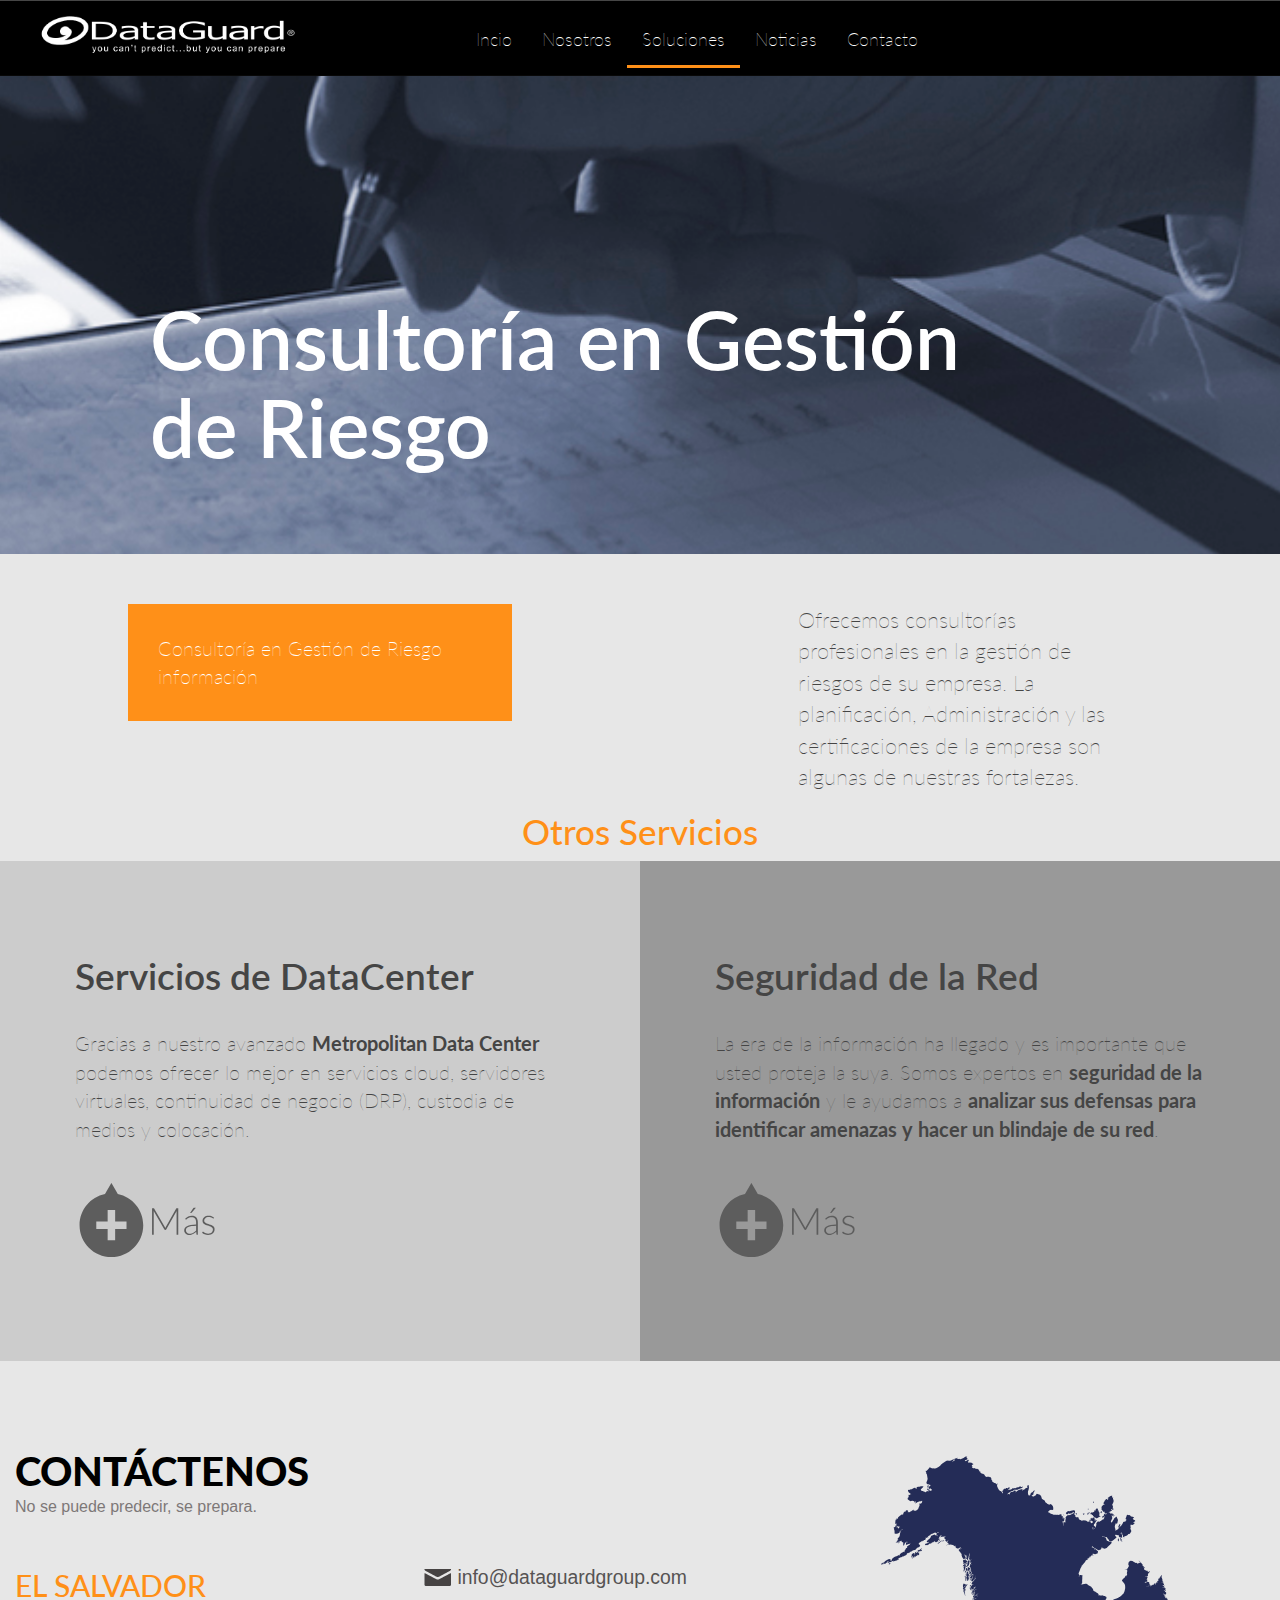
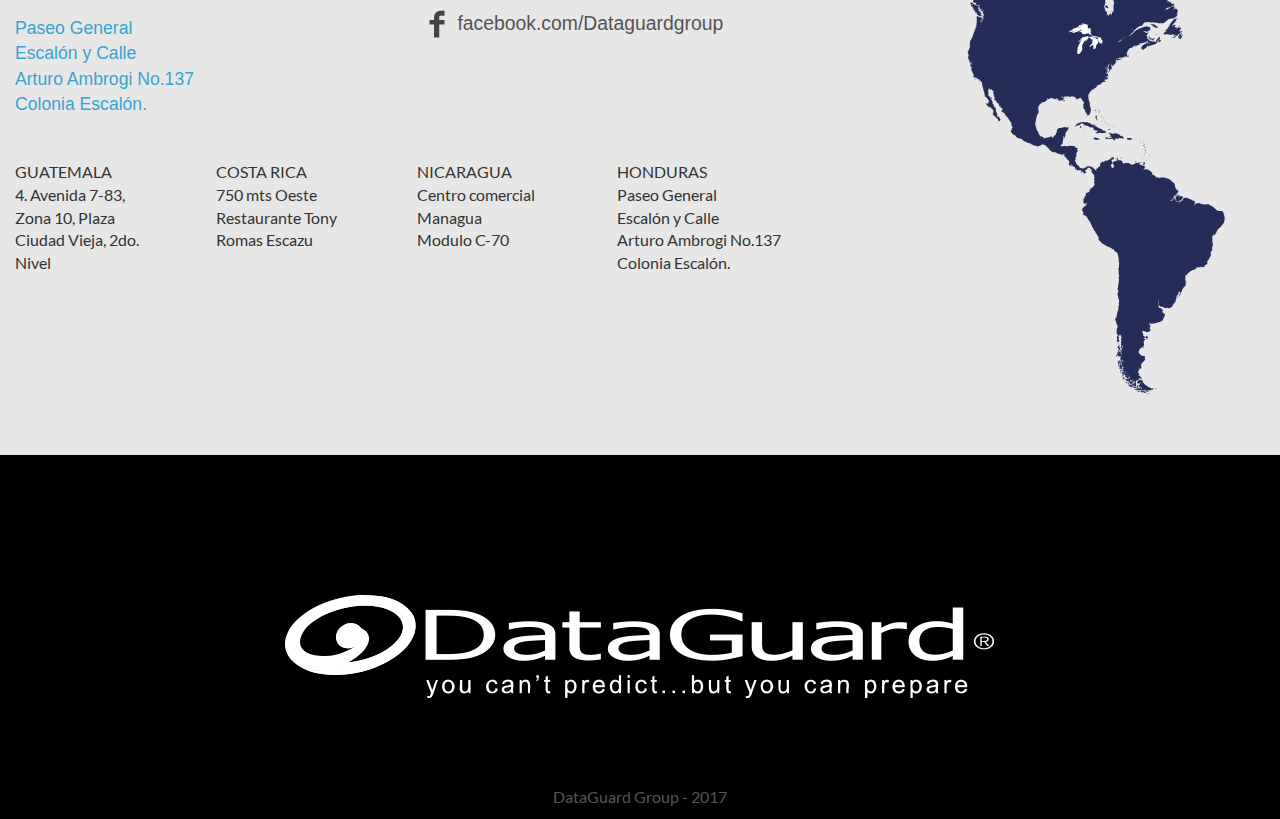
==== views/Consultoria de Gestion de Riesgo.html @ 75e6d499 "Solo faltan partners y nueva info" ====
<!DOCTYPE html>
<html lang="es">
<head>
	<meta charset="UTF-8">
	<title>Consultoria en Gestion de Riesgo</title>
	<meta name="viewport" content="width=device-width, initial-scale=1">
	<!-- Bootstrap core CSS -->
	<link href="../css/bootstrap.css" rel="stylesheet">
	<link href="../css/style.css" rel='stylesheet' type='text/css' />
	<link rel="stylesheet" type="text/css" href="../css/default.css" />
	<link rel="stylesheet" type="text/css" href="../css/component.css" />
	<link rel="stylesheet" type="text/css" href="../css/JuanMa.css" />
	<link rel="stylesheet" type="text/css" href="../css/riivera.css"/>
	<link href='http://fonts.googleapis.com/css?family=Bree+Serif' rel='stylesheet' type='text/css'>
	<link href="../css/full-slider.css" rel="stylesheet" type="text/css" />
	<link rel="shortcut icon" href="../images/favicon.ico">

	<!-- Bootstrap core JavaScript -->
	<script src="../js/jquery-1.11.3.min.js"></script>
	<script src="../js/bootstrap.min.js"></script>
	<script type="application/x-javascript"> addEventListener("load", function() { setTimeout(hideURLbar, 0); }, false); function hideURLbar(){ window.scrollTo(0,1); } </script>
</script>

<!----start-top-nav-script---->
<script>
$(function() {
	var pull 		= $('#pull');
	menu 		= $('nav ul');
	menuHeight	= menu.height();
	$(pull).on('click', function(e) {
		e.preventDefault();
		menu.slideToggle();
	});
	$(window).resize(function(){
		var w = $(window).width();
		if(w > 320 && menu.is(':hidden')) {
			menu.removeAttr('style');
		}
	});
});
</script>
<script type="text/javascript" src="../js/move-top.js"></script>
<script type="text/javascript" src="../js/easing.js"></script>
<script type="text/javascript">
jQuery(document).ready(function($) {
	$(".scroll").click(function(event){		
		event.preventDefault();
		$('html,body').animate({scrollTop:$(this.hash).offset().top},1000);
	});
});
</script>
</head>
<body>
	<!-- Menu1 -->
		<div class="navbar navbar-inverse pdd1 navbar-fixed-top" role="navigation" id="pdd00">
			<div class="navbar-header">
				<button type="button" class="navbar-toggle" data-toggle="collapse" data-target=".navbar-collapse">
					<span class="sr-only">Toggle navigation</span>
					<span class="icon-bar"></span>
					<span class="icon-bar"></span>
					<span class="icon-bar"></span>
				</button>
				<div class="navbar-brand cursorr scroll" style="margin-right:5%;" onclick="window.location = '../index.html'"><img class="resize" src="../images/logo_dataguard.png" />
				</div>
			</div>
			<div class="navbar-collapse collapse pdb2" >
				<ul class="nav navbar-nav">
				<li><a href="../index.html">Incio</a></li>
					<li><a href="Nosotros.html">Nosotros</a></li>
					<li class="dropdown">
						<a href="#" class="active">Soluciones</a> 
						<div class="dropdown-content">
							<a href="Servicios de DataCenter.html">Servicios de DataCenter</a>
							<a href="Outsourcing.html">Outsourcing de IT</a>
							<a href="Seguridad de la Red.html">Seguridad de la Red</a>
						</div>
					</li>
					<li> <a href="Noticias.html">Noticias</a></li>
					<li><a href="#contactscroll" class="scroll">Contacto</a> </li>
				</ul>
			</div>
		</div>
	<!-- Fin-Menu1 -->
	<!-- Menu2 -->
		<div class="navbar  pdd1 navbar-inverse navbar-static-top" role="navigation" id="menusmart">
			<div class="navbar-header">
				<button type="button" class="navbar-toggle" data-toggle="collapse" data-target=".navbar-collapse">
					<span class="sr-only">Toggle navigation</span>
					<span class="icon-bar"></span>
					<span class="icon-bar"></span>
					<span class="icon-bar"></span>
				</button>
				<div class="navbar-brand cursorr" style="margin-right:5%;" onclick="window.location = '../index.html'"><img class="resize" src="../images/logo_dataguard.png" /></div>
			</div>
			<div class="collapse navbar-collapse pdd3" id="nav-main">
				<ul class="nav navbar-nav">
					<a href="../index.html"><li>Incio</li></a>
					<a href="Nosotros.html"><li>Nosotros</li></a>
					<a href="Servicios de DataCenter.html"><li>Servicios de DataCenter</li></a>
					<a href="Outsourcing.html"><li> Outsourcing de IT</li></a>
					<a href="Seguridad de la Red.html"><li>Seguridad de la Red</li></a>
					<a href="Noticias.html"><li> Noticias</li></a>
					<a href="#contactscroll" class="scroll"><li>Contacto</li></a> 
				</ul>
			</div>
		</div>
	<!-- Fin-Menu2 -->
	<!--Seccion1-StartPortada-->
	<header class="portada">
		<section class="imgportadaconsult w100">
			<article class="infoportada w100">
				<div class="titulocompany">
					<h3>Consultoría en Gestión <br>de Riesgo</h3>
				<br>
				</div>	
			</article>
		</section>
	</header> 
	<!--FinSeccion1-EndPortada-->
		<!--InicioSeccion2-info -->
	<section class="infoback" style="background: #e7e7e7">
		<article class="w100">
		<div class="left-info-company">
			<div class="datosinfo">
				<div class="left-info-cuadro-rojo">
					<div class="cuadro-rojo" style="background: #ff9018">
					<p>Consultoría en Gestión de Riesgo información</p>
					</div>
				</div>
			</div>
		</div>
		<div class="right-info-company">
			<div class="datosinfo">
			<div class="txtp">
				<p>Ofrecemos consultorías profesionales en la gestión de riesgos de su empresa. La planificación, Administración y las certificaciones de la empresa son algunas de nuestras fortalezas.</p>
		</div>
		</article>
	</section>
	<!--finSeccion2-info -->

	<section class="infoback w100" style="background: #e7e7e7">
		<article class="suggestions-title">
			<div class="moar">
				<h3>Otros Servicios</h3>
			</div>
		</article>
		<article class="suggestions-services w100">
			<div class="left-suggest">
				<div class="suggest1info">
					<h3>Servicios de DataCenter</h3>
					<br>
					<p>Gracias a nuestro avanzado <b>Metropolitan Data Center</b> podemos ofrecer lo mejor en servicios cloud, servidores virtuales, continuidad de negocio (DRP), custodia de medios y colocaci&oacute;n.</p>
				</div>
				<div class="botonmore">
					<a href="Servicios de DataCenter.html" class="paramas"><img src="../images/moreimg2.svg"></a>
				</div>
			</div>
			<div class="right-suggest">
				<div class="suggest2info">
					<h3>Seguridad de la Red</h3>
					<br>
					<p>La era de la informaci&oacute;n ha llegado y es importante que usted proteja la suya. Somos expertos en <b>seguridad de la informaci&oacute;n</b> y le ayudamos a <b>analizar sus defensas para identificar amenazas y hacer un blindaje de su red</b>.</p>
				</div>
				<div class="botonmore">
					<a href="Seguridad de la Red.html" class="paramas"><img src="../images/moreimg2.svg"></a>
				</div>
		</article>
	</section>

<!-- Start-Contacto -->
	<div id="contactscroll" style="background:#e7e7e7; width:100%; padding:1.5%; float:left;"></div>
	<div id="contact" class="contact">
		<div class="container" id="contact1">
			<div class="contact-grids">
				<div class="col-md-8">
					<div class="contact-left wow fadeInRight" data-wow-delay="0.4s">
						<h3>Cont&aacute;ctenos</h3>
						<label>No se puede predecir, se prepara.</label>
						<div class="contact-left-grids">
							<div class="col-md-6">
								<div class="contact-left-grid">
									<h2>EL SALVADOR</h2>
									<p>Paseo General <br>Escal&oacute;n y Calle <br>Arturo Ambrogi No.137<br> Colonia Escal&oacute;n. 
									</p>
								</div>
							</div>
							<div class="col-md-6">
								<div class="contact-right-grid">
									<p><span class="c-msg"> </span><a href="#">info@dataguardgroup.com</a></p>
									<p><span class="c-face"></span><a href="https://www.facebook.com/Dataguardgroup">facebook.com/Dataguardgroup</a></p>
								</div>
							</div>
							<div class="col-md-12">
								<div class="col-md-3">
									<p>
										GUATEMALA <br>
										4. Avenida 7-83, <br>
										Zona 10, Plaza <br>Ciudad Vieja, 2do. <br>
										Nivel 
									</p>
								</div>
								<div class="col-md-3">
									<p>COSTA RICA<br>
										750 mts Oeste <br>
										Restaurante Tony <br>
										Romas Escazu
										</p>
								</div>
								<div class="col-md-3">
										<p>NICARAGUA <br>
										Centro comercial <br>Managua <br>
										Modulo C-70
										</p>
								</div>
								<div class="col-md-3">
									<p>HONDURAS <br>Paseo General <br>Escal&oacute;n y Calle <br>Arturo Ambrogi No.137<br> Colonia Escal&oacute;n. 
									</p>
								</div>
							</div>
						</div>
					</div>
				</div>
				<div class="col-md-4  expertice-right-grid7  wow fadeInRight" id="close_right" data-wow-delay="0.4s">
				</div>
				<div class="clearfix"> </div>
			</div>
		</div>
			<div class="container" id="contact2">
				<div class="contact-grids">
					<div class="col-md-12">
						<div class="contact-left wow fadeInRight" data-wow-delay="0.4s">
							<h3>Cont&aacute;ctenos</h3>
							<label>No se puede predecir, se prepara.</label>
							<div class="contact-left-grids">
								<div class="col-md-6">
									<div class="contact-left-grid">
										<h2>EL SALVADOR</h2>
										<p>Paseo General <br>Escal&oacute;n y Calle <br>Arturo Ambrogi No.137<br> Colonia Escal&oacute;n. 
										</p>
									</div>
								</div>
								<div class="col-md-6">
									<div class="contact-right-grid">
										<p><span class="c-msg"> </span><a href="#">info@dataguardgroup.com</a></p>
										<p><span class="c-face"></span><a href="https://www.facebook.com/Dataguardgroup">facebook.com/Dataguardgroup</a></p>
									</div>
								</div>
								<div class="col-md-12">
									<div class="col-md-3">
										<p>
											GUATEMALA <br>
											4. Avenida 7-83, <br>
											Zona 10, Plaza <br>Ciudad Vieja, 2do. <br>
											Nivel 
										</p>
									</div>
									<div class="col-md-3">
										<p>COSTA RICA<br>
											750 mts Oeste <br>
											Restaurante Tony <br>
											Romas Escazu
										</p>
									</div>
									<div class="col-md-3">
										<p>NICARAGUA <br>
											Centro comercial <br>Managua <br>
											Modulo C-70
										</p>
									</div>
									<div class="col-md-3">
										<p>HONDURAS <br>Paseo General <br>Escal&oacute;n y Calle <br>Arturo Ambrogi No.137<br> Colonia Escal&oacute;n. 
										</p>
									</div>
								</div>
							</div>
						</div>
					</div>
						</div>
						<div class="clearfix"> </div>
					</div>
				</div>
				<!--Footer-->
				<section class="finfooter w100" style="background: black; float: left;">
					<article class="infofooter w100">
						<div class="imgfooter">
							<br>

						</div>
						<p class="text-center w100"><a href="#">DataGuard Group - 2017</a></p>
					</article>
				</section>
				<!--- derechos_reservados_angel_cotto -->
				<div class="copy-right text-center">

					<script type="text/javascript">
						$(document).ready(function() {

							$().UItoTop({ easingType: 'easeOutQuart' });

						});
					</script>
					<a href="#" id="toTop" style="display: block;"> <span id="toTopHover" style="opacity: 1;"> </span></a>
				</div>
			</div>
			<!-- End-Contacto -->	
       </body> 
</html>
---- css/style.css ----
html, body{
  	font-family: 'Lato' !important; 
    font-size: 100%;
  	 -webkit-font-smoothing: antialiased;
}
body a{
	transition:0.5s all;
	-webkit-transition:0.5s all;
	-moz-transition:0.5s all;
	-o-transition:0.5s all;
	-ms-transition:0.5s all;
}

.cover-image {
    width:300px;
    height:300px;
    -webkit-background-size: cover;
    -moz-background-size: cover;
    -o-background-size: cover;
    background-size: cover;
}


/*----start-container----*/
.container{
	width:70%;
}
/*-----start-header----*/
.bg{

	background-size:cover;
}
.header{
}

.textss{
	color:#5d5d5d;
	font-family: 'Lato';
	font-size: 26px;
	margin-top: 0px !important;
}

/*.fdw-port{
	padding: 5%;
    background-color: #e87400;
    border: 1px solid #FFF;
    color: white;
    margin-top: 90%;
    margin-left: 5%;
    z-index: 2;
}

.fdw-port:hover{
	text-decoration: none;
    color: white;
    background-color: #fa9026;
}
*/


/*.fdw-port a{
	position:relative;top:525px;
	left:5px;
	background-color:#e87400;
	border:1px solid #FFF;}

@media(min-width:1200px){.fdw-port a{
	background-color:#e87400;
	border:1px solid #FFF;
	position:absolute;
	top:395px;
	left:145px}
}*/

.fdw-port a{
	background-color:#e87400;
	border:1px solid #FFF;
}



.portfolio-work-grid-caption a{
	background-color:#e87400;
	border:1px solid #FFF;
	position: relative;
	top: 360px;
}

@media(max-width:768px){

#team{
	display: none;
}

.portfolio-work-grid-caption a{
	background-color:#e87400;
	border:1px solid #FFF;
	position: relative;
	top: 200px;
}

}

#close_right{
	display: block;
}

#close_right2{
	display: block;
}

@media(max-width:991px){

#close_right{
	display: none;
}

#close_right2{
	display: none;
}


}

@media(min-width:992px) and (max-width:1270px){

.portfolio-work-grid-caption a{
	background-color:#e87400;
	border:1px solid #FFF;
	position: relative;
	margin: 0;
	top: 470px;
}

}


/*@media(min-width:1201px) and (max-width:1400px){

.portfolio-work-grid-caption a{
	background-color:blue  !important;
	border:1px solid #FFF;
	position: relative;
	margin: 0;
	top: 300px;
}

}
*/

#serv2{display: none;}
#serv4{display: none;}
#serv6{display: none;}

@media(max-width:768px){

.col_back2{
	cursor:pointer;
    width:100%;  
	height:300px !important; 
	background:white!important; 
	border: 1px solid #ffc2a6;}

	.col_back3 p{
		display: none !important;
	}
.heig{
height:130px !important; 

}


}

.heig{
height:400px; 

}

.mar{
	position: relative;
	top: 50px;
	left: 0;

}

.mar2{
		position: relative;
	top: 50px;
	left: 0;
}


.bsa {
	text-decoration: none;
    border: none;
    padding: 0.6em 1.2em;
    background: #12633A;
    color: #fff !important;
    font-family: 'Lato', Calibri, Arial, sans-serif;
    font-size: 1em;
    letter-spacing: 1px;
    text-transform: uppercase;
    cursor: pointer;
    display: inline-block;
    margin: 3px 2px;
    border-radius: 2px;
}


.bsa:hover{
text-decoration: none;
    background: #0d8146;
}

.bsa:active{
text-decoration: none;
    background: #0d8146;
}


.bsa:link{
text-decoration: none;
    background: #0d8146;
}

.bsa:focus{
text-decoration: none;
    background: #0d8146;
}

.bsa:visited{
text-decoration: none;
    background: #0d8146;
}

.t10{
	margin-bottom: 10% !important;
}
.margintt{
	padding: 0 !important;
}

.logo{
	float: left;
	margin-top: 0.6em;
}
.logo a{
	color: #303030;
	font-weight: 200;
	text-transform: uppercase;
	font-size: 2.5em;
}
.logo a:hover{
	text-decoration:none;
}
.logo320{
	display:none;
}


.wrap4{
	background: rgba(255,255,255, 0.8) !important;
	padding-bottom: 7%;
	margin-bottom: 0%;
}
.color2{background: rgba(255,255,255, 0.8);
}

.col_back{width:100%; border: 1px solid #f0f0f0; padding: 2%;}

.col_back2{cursor:pointer;width:100%;  height:605px; background:rgba(255,255,255,0.5); border: 1px solid #c3c3c3	;}
.col_back3{padding: 5% !important;}


/*control-scroll*/
div.scroll_ui a.down-btn span.fa.fa-chevron-down {
	font-size: 18px;
	width: auto !important;
	height: auto !important;
	border: 1px solid #68bff6;
	border-radius: 2px;
	padding: 0px 5px;
	position: relative;
	cursor: pointer;
	color: #b4b4b5;
	margin-top: 5px;
	    background: none !important;
}


#services a.down-btn:hover{
text-decoration:none;
}

/*end_control-scroll*/

/*----navbar-nav----*/
.top-header{
	padding: 0.8em 0em;
}
.top-nav ul li a{
	color:#000;
	padding: 0.2em 1.5em;
	font-size: 0.9em;
	font-weight: 400;
	text-align: center;
	text-transform: uppercase;
	position: relative;
	font-weight: 300;
}
.top-nav ul li.active a,
.top-nav ul li a:hover{
	color:#000;
}
.logo a{
	display:block;
}
/* top-nav */
.top-nav:before,
.top-nav:after {
    content: " ";
    display: table;
}
.top-nav:after {
    clear: both;
}

.logo2{
         width: 100%;
         height: 100px;
/*         background: rgb(220,220,220);*/
      }
      .logo2 img{
         margin: 1.5% 0 0 24.5% !important;
         width: 50% !important;
         background-size: cover;
         background-position: center;
         float: left;
      }

nav {
	position: relative;
	float: right;
}
nav ul {
	padding: 0;
	float: right;
	margin: 0.9em 0;
}
nav li {
	display: inline;
	float: left;
	position:relative;
}
nav a {
	color: #fff;
	display: inline-block;
	text-align: center;
	text-decoration: none;
	line-height: 40px;
}
nav a:hover{
	text-decoration:none;
	color:#00A2C1;
}
nav a#pull {
	display: none;
}
/*Styles for screen 600px and lower*/

@media only screen and (max-width : 400px) {

	.contact{
	background: white;
}
	.logo2{
         width: 100%;
         height: 100px;
/*         background: rgb(220,220,220);*/
      }
      .logo2 img{
         margin: 6% 0 0 41%;
         width: 28%;
         background-size: cover;
         background-position: center;
         float: left;
     }

 }


 

 
 

@media only screen and (max-width : 360px) {

	.og-grid li {
	display: inline-block;
	margin: 10px 5px 0 5px !important;
	vertical-align: top;
	height: 250px;
}


	.contact{
	background: white;
}

	.logo2{
         width: 100%;
         height: 100px;
/*         background: rgb(220,220,220);*/
      }
      .logo2 img{
         margin: 6% 0 0 35% !important;
         width: 30% !important;
         background-size: cover;
         background-position: center;
         float: left;
     }

 }



/*Styles for screen 515px and lower*/
@media only screen and (max-width : 768px) {

#serv1{
	display: none;
}
#serv2{display: block;}

#serv3{
	display: none;
}
#serv4{display: block;}

#serv5{
	display: none;
}
#serv6{display: block;}

#cont1{
	display: none !important;
}

.expertise-head{
	padding: 0 5% 0 5% !important;
}

.expertise-head p{
		font-size: 18px !important;
}


.resumencompany-head h3 {
    font-size: 20px !important;
}

	.contact{
	background: white;
}

	.logo2{
         width: 100%;
         height: 100px;
/*         background: rgb(220,220,220);*/
      }
      .logo2 img{
       margin: 1.5% 0 0 20% !important;
         width: 60% !important;
         background-size: cover;
         background-position: center;
         float: left;
      }
	nav {
		border-bottom: 0;
		float:none;
	}
	nav ul {
		display: none;
		height: auto;
		margin: 1.5em 0 0 0;
		background: #fff;
	}
	nav a#pull {
		display: block;
		position: relative;
		color: #F26D7D;
		text-align: right;
		position: absolute;
		top: 23px;
	}
	nav a#pull:after {
		content:"";
		background: url('nav-icon.png') no-repeat;
		width: 30px;
		height: 30px;
		display: inline-block;
		position: absolute;
		right: 15px;
		top: 10px;
	}
	nav a#pull img{
		margin-right: 0%;
	}
	.top-nav ul li a {
		color: #2C3E50;
		padding: 0.4em 0;
	}
}
/*Smartphone*/

@media only screen and (max-width : 700px) {
.og-grid li {
	display: inline-block;
	margin: 10px 5px 0 5px !important;
	vertical-align: top;
	height: 250px;
}

#cont1{
	display: none !important;
}
	.contact{
	background: white;
}
	.logo2{
         width: 100%;
         height: 100px;
/*         background: rgb(220,220,220);*/
      }
          .logo2 img{
       margin: 1.5% 0 0 20% !important;
         width: 60% !important;
         background-size: cover;
         background-position: center;
         float: left;
      }
.decoracion {
    margin-top: 0 !important;
    margin-bottom: 0 !important;
}
	nav {
		float:none;
	}
	nav li {
		display: block;
		float: none;
		width: 100%;
	}
	nav li a {
		border-bottom: 1px solid #EEE;
	}
}

@media only screen and (max-width : 480px) {
.og-grid li {
	display: inline-block;
	margin: 10px 5px 0 5px !important;
	vertical-align: top;
	height: 250px;
}

#cont1{
	display: none !important;
}
	.contact{
	background: white;
}
	.logo2{
         width: 100%;
         height: 100px;
/*         background: rgb(220,220,220);*/
      }
          .logo2 img{
       margin: 1.5% 0 0 20% !important;
         width: 60% !important;
         background-size: cover;
         background-position: center;
         float: left;
      }
	nav {
		float:none;
	}
	nav li {
		display: block;
		float: none;
		width: 100%;
	}
	nav li a {
		border-bottom: 1px solid #EEE;
	}
}


@media only screen and (max-width : 360px) {
.og-grid li {
	display: inline-block;
	margin: 10px 5px 0 5px !important;
	vertical-align: top;
	height: 250px;
}

#cont1{
	display: none !important;
}
	.contact{
	background: white;
}
	.logo2{
         width: 100%;
         height: 100px;
/*         background: rgb(220,220,220);*/
      }
       .logo2 img{
       margin: 1.5% 0 0 5% !important;
         width: 90% !important;
         background-size: cover;
         background-position: center;
         float: left;
      }

.portadaservices > a > h1 {
	font-size: 20px !important;
}


	nav {
		float:none;
	}
	nav li {
		display: block;
		float: none;
		width: 100%;
	}
	nav li a {
		border-bottom: 1px solid #EEE;
	}
}


@media only screen and (max-width : 320px) {
.og-grid li {
	display: inline-block;
	margin: 10px 5px 0 5px !important;
	vertical-align: top;
	height: 250px;
}

#cont1{
	display: none !important;
}
	.contact{
	background: white;
}
	.logo2{
         width: 100%;
         height: 100px;
/*         background: rgb(220,220,220);*/
      }
       .logo2 img{
       margin: 1.5% 0 0 5% !important;
         width: 90% !important;
         background-size: cover;
         background-position: center;
         float: left;
      }
	nav {
		float:none;
	}
	nav li {
		display: block;
		float: none;
		width: 100%;
	}
	nav li a {
		border-bottom: 1px solid #EEE;
	}
}
/*---- benner ----*/
.banner-info{
	padding-top: 3%;
	/*padding-bottom: 2%;*/
}
.banner-info2{
	padding: 24em 0 1em;
}

.banner-info3{
	padding: 0em 0 1em;
}
.banner-info h1{
	font-family:'Lato',Sans-Serif;
	font-size: 4.0em;
	margin-bottom: 0;
	color: #5d5d5d;
	width: 70%;
	display: inline-block;
	line-height: 1.3em;
}
.banner-info span{
	width:15%;
	height:1px;
	background:#35C2F8;
	display:inline-block;
}
.banner-info p{
	color: #a9a5a5;
	font-weight:400;
	font-size: 1.3em;
	line-height: 1.7em;
	font-family: 'Lato', sans-serif;
	margin: 0em auto;
	width: 50%;
}
/*---- services ----*/
.services{
	padding:3em 0;
}
.service-head h2{
	font-weight:900;
	font-size:2.6em;
	color:#dd500c;
	text-transform:uppercase;
}
.service-head span{
	width:15%;
	height:1px;
	background:#35C2F8;
	display:inline-block;
}
.service-grid span{
	width:74px;
	height:74px;
	display:inline-block;
	background:url(../images/services-icons3.png) no-repeat 0px 0px;
}
.service-grid h3 a{
	color: #222;
	font-weight: 600;
	font-size: 0.875em;
	text-transform: uppercase;
}
.service-grid h3 a:hover{
	color:#777777;
	text-decoration:none;
}
.service-grid p{
	min-height:150px;
	font-weight:400;
	font-family: 'Lato', sans-serif;
	line-height:1.7em;
	color:#000;
}
.service-grid span.service-icon1{
	background-position:0px 0px;
}
.service-grid span.service-icon2{
	background-position: -385px 2px;
}
.service-grid span.service-icon3{
	background-position: -779px 4px;
}
.services-grids{
	padding:1em 0;
}
/*---- Other Expertise ----*/
}
.expertice-right-grid{
	margin: 0;
	padding: 0;
	background: url(../images/expert.jpg) no-repeat 0px 0px;
	background-size: cover;
	min-height: 656px;
}
.expertice-right-grid2{
	margin: 0;
	padding: 0;
	background: url(../images/expert2.jpg) no-repeat 0px 0px;
	background-size: cover;
	min-height: 656px;
}
.expertice-right-grid3{
	margin: 0;
	padding: 0;
	background: url(../images/expert3.jpg) no-repeat 0px 0px;
	background-size: cover;
	min-height: 656px;
}
.expertice-right-grid4{
	margin: 0;
	padding: 0;
	background: url(../images/expert4.jpg) no-repeat 0px 0px;
	background-size: cover;
	min-height: 656px;
}
.expertice-right-grid5{
	margin: 0;
	padding: 0;
	background: url(../images/expert5.jpg) no-repeat 0px 0px;
	background-size: cover;
	min-height: 656px;
}
.expertice-right-grid6{
	margin: 0;
	padding: 0;
	background: url(../images/expert6.jpg) no-repeat 0px 0px;
	background-size: cover;
	min-height: 656px;
}
.expertice-right-grid7{
    /* width: 30%; */
    /* margin: 0; */
    /* padding: 0; */
    min-height: 600px;
    background-image: url(../images/mapa1.svg);
    background-position: center center;
    background-repeat: no-repeat;
    /* background-attachment: fixed; */
    /* background-size: cover; */
}

.expertise-head{
	padding: 0 25% 0 25%;
}

.expertice-img{
	margin-left:33%; margin-right:33%;
}

.expertise-head h3{
	font-weight: 900;
	font-size: 3.5em;
	color: #454545;
	margin: 0.3em 0 0.6em;
}
.expertise-head p{
	font-weight: lighter !important;
	line-height:1.7em;
	color:#777777;
	font-size: 22px;
}

.e-left-inner-grid-left{
	float:left;
	width:10%
}
.e-left-inner-grid-right{
	float:right;
	width:85%;
}
.e-left-inner-grid{
	width: 47%;
	float: left;
	margin-bottom: 1em;
}
.e-left-inner-grid-left span{
	width:40px;
	height:40px;
	display:inline-block;
	background:url(../images/exprt-icons1.png) no-repeat 0px 0px;
	margin-top:0.4em;
}
.e-left-inner-grid-right h4{
	font-size:1.2em;
	color:#222222;
	text-transform:uppercase;
	font-weight:600;
}
.e-left-inner-grid-right p{
	font-weight: 400;
	font-family: 'Lato', sans-serif;
	line-height: 1.7em;
	color: #777777;
}
.e-left-inner-grid-left span.e-icon1{
	background-position:0px 0px;
}
.e-left-inner-grid-left span.e-icon2{
	background-position: -5px -105px;
}
.e-left-inner-grid-left span.e-icon3{
	background-position: 0px -51px;
}
.e-left-inner-grid-left span.e-icon4{
	background-position: 2px -159px;
}
a.leran-more{
	background:#FFFFFF;
	color:#222222;
	font-weight:500;
	text-transform:uppercase;
	text-decoration:none;
	font-weight:600;
	padding:0.9em 2em; 
	display:inline-block;
	font-size:1.1em;
	border-radius: 3em;
	-webkit-border-radius: 3em;
	-moz-border-radius: 3em;
	-ms-border-radius: 3em;
	-o-border-radius: 3em;
	border:1px solid #CBEEFA;
}
a.leran-more:hover{
	background:#222222;
	color:#FFFFFF;
}
.expertice-left-grid{
	padding:3em 3em 3em 5em;
}

.expertise-left-inner-grids{
	    padding: 0 25% 0 25%;
}
/*---- portflio ----*/
.portfolio-top-left{
	padding:3em 3em 1em 5em;
	background: url(../images/portbg-1.png) no-repeat 68% 69%;
}

.portfolio-top-left1{
	padding:3em 3em 1em 5em;
	background: url(../images/portbg-1.png) no-repeat 68% 69%;
}

.portfolio-top-left1 h3{
	font-weight: 900;
	font-size: 2.5em;
	color: #222222;
	text-transform: uppercase;
	margin: 0.3em 0 0.6em;
}


@media(max-width:768px){

	.portfolio-top-left1 h3{
	font-weight: 900;
	font-size: 1.5em;
	color: #222222;
	text-transform: uppercase;
	margin: 0.3em 0 0.6em;
}

.ourservicesimg{
display: none !important;
}
}

.portfolio-top-left1 h4{
	font-weight: 200;
	font-size: 1.5em;
	text-align: center;
	color: #222222;
	text-transform: uppercase;
	margin: 0.3em 0 0.6em;
}
.portfolio-top-left1 p{
	font-weight: 400;
	font-family: 'Lato', sans-serif;
	line-height: 1.7em;
	color: #777777;
}

.portfolio-top-left h3{
	font-weight: 900;
	font-size: 2.5em;
	color: #222222;
	text-transform: uppercase;
	margin: 0.3em 0 0.6em;
}
.portfolio-top-left p{
	font-weight: 400;
	font-family: 'Lato', sans-serif;
	line-height: 1.7em;
	color: #777777;
}
.portfolio-top-left-grid-left{
	float:left;
	width:10%;
	text-align:center;
}
.portfolio-top-left-grid-right{
	float:right;
	width:90%;
	padding-left: 10px;
}
.portfolio-top-left-grid-left span{
	width:32px;
	height:32px;
	display:inline-block;
	background:url(../images/port-icons1.png) no-repeat 0px 0px;
	margin-top:0.5em;
}
.portfolio-top-left-grid-right h5{
	text-transform:uppercase;
	color:#222222;
	font-size:1.3em;
	margin:0;
	padding:0 0 0.5em 0;
}
.portfolio-top-left-grid-right p{
	width:80%;
}
.portfolio-top-left-grid{
	margin:1em 0;
}
.portfolio-top-left-grids{
	padding:0.5em 0;
}
.portfolio-top-left-grid-left span.p-icon1{
	background-position:0px 0px;
}
.portfolio-top-left-grid-left span.p-icon2{
	background-position: 0px -90px;
}
.portfolio-top-left-grid-left span.p-icon3{
	background-position: 0px -183px;
}
.portfolio-top-left-grid-left span.p-icon4{
	background-position: 0px -280px;
}
.portfolio-top-left-grid-left span.p-icon5{
	background-position: 0px -385px;
}
.portfolio-top-right{
	  background: url(../images/port-right-divice.png) no-repeat 0px 0px;
  background-position: center center;
  background-repeat: no-repeat;
  background-size: cover;
	min-height:950px;
}
.portfolio-top-right-inner{
	padding:0;
}
.portfolio-work-grid{
	padding:0;
}
.portfolio-work-grid{
	position:relative;
}
.portfolio-work-grid-pic img{
	width:100%;
}
.portfolio-work-grid-pic{
	position:relative;
}
.portfolio-work-grid-caption{
	display: none;
	width: 100%;
	position: absolute;
	top: 0;
	background: #d5d9d9;
	opacity: 0.9;
	text-align: center;
	padding: 6em 2em 0em 2em;
	bottom: 0;
}

.portfolio-work-grid-caption h4{
	font-weight:700;
	font-size:1.5em;
	text-transform:uppercase;
	color:#FFF;
}
.portfolio-work-grid:hover div.portfolio-work-grid-caption{
	display:block;
}
.portfolio-work-grid-caption p{
	font-weight: 400;
	font-family: 'Lato', sans-serif;
	line-height: 1.7em;
	color: #FFF;
}
/*----start-about----*/
.about{
	padding:3em 0;
}
.about-head{
	text-align: center;
}
.about-head h1{
	font-weight: 900;
	font-size: 2.6em;
	color: #222222;
	text-transform: uppercase;
}
.about-head span{
	width: 8%;
	height: 1px;
	background: #35C2F8;
	display: inline-block;
}
/*--about-time-line--*/
.about-time-line{
	padding: 0;
	list-style: none;
	position: relative;
	width: 60%;
	margin: 6em auto 15em;
}
.about-time-line li{
	display: inline;
	min-height: 300px;
}
.about-time-line:before {
	content: '';
	position: absolute;
	top: 0;
	bottom: 0;
	width: 3px;
	background: #F1F1F1;
	left: 49%;
	margin-left: -10px;
}
.about-time-line > li:nth-child(odd) .cbp_tmtime span:last-child {
	color: #6cbfee;
}
.about-time-line > li .cbp_tmtime span:last-child {
	font-size: 2.9em;
	color: #3594cb;
}
.about-time-line > li .cbp_tmtime span {
	display: block;
	text-align: right;
}
.about-time-line > li .cbp_tmicon,.cbp_tmicon1,.cbp_tmicon2,.cbp_tmicon3,.cbp_tmicon2,.cbp_tmicon4{
	width: 170px;
	height: 170px;
	speak: none;
	font-size: 1.4em;
	line-height: 40px;
	position: absolute;
	color: #fff;
	border-radius: 50%;
	box-shadow: 0 0 0 8px #F1F1F1;
	-webkit-box-shadow: 0 0 0 8px #F1F1F1;
	-moz-box-shadow: 0 0 0 8px #F1F1F1;
	-o-box-shadow: 0 0 0 8px #F1F1F1;
	text-align: center;
	left: 41%;
	top: 0;
	margin: 0 0 0 -25px;
	display:block;
}
.cbp_tmicon1{
	left: 41%;
	top: 27%;
}
.cbp_tmicon2{
	left: 41%;
	top: 52%;
}
.cbp_tmicon3{
	left: 41%;
	top: 77%;
}
.cbp_tmicon4{
	left: 41%;
	top: 100%;
}
.img1{
	background:url(../images/time-line-img.jpg) no-repeat;
	background-size: 100% 100%;
}
.img2{
	background:url(../images/time-line-img1.jpg) no-repeat;
	background-size: 100% 100%;
}
.img3{
	background:url(../images/time-line-img2.jpg) no-repeat;
	background-size: 100% 100%;
}
.img4{
	background:url(../images/time-line-img4.jpg) no-repeat;
	background-size: 100% 100%;
}
.img5{
	background:url(../images/time-line-img5.png) no-repeat #7CC576;
	background-size: 100% 100%;
}
.about-time-line > li .cbp_tmlabel {
	margin: 0 0 0px -8%;
	color: #fff;
	padding: 1em 0em 0em 0;
	font-size: 1.2em;
	font-weight: 300;
	line-height: 1.4;
	position: relative;
	border-radius: 5px;
	width: 40%;
	text-align: right;
	min-height: 250px;
}
.about-time-line > li .cbp_tmlabel1 {
	margin: 0 0 15px 64%;
	text-align: left;
}
.about-time-line > li:nth-child(odd) .cbp_tmlabel:after {
	border-right-color: #6cbfee;
}
.cbp_tmlabel h2{
	color: #222222;
	text-transform: uppercase;
	font-weight: 600;
	font-size: 0.93em;
}
.cbp_tmlabel p{
	color: #777777;
	line-height: 1.6em;
	font-family: 'Lato', sans-serif;
	font-size: 0.72em;
	margin-top: 0.8em;
}
/*--//about-time-line--*/
/*---team-members--*/
.team-members{
	padding: 1em 0 4em 0;
	background: #f0f0f0;
}
.tm-head{
	text-align:center;
}
.tm-head h3{
	font-size: 3.3em;
	font-family: 'Lato', sans-serif;
	color: #222;
	text-transform: uppercase;
}
.tm-head p{
	font-family: 'Lato', sans-serif;
	color: #777777;
	margin: 0 auto;
	font-size: 1em;
	line-height: 1.44em;
}
.tm-head-grid img{
	border-radius: 30em;
	-webkit-border-radius: 30em;
	-moz-border-radius: 30em;
	-o-border-radius: 30em;
}
.tm-head-grid {
	width: 30.33%;
	text-align: center;
	float: left;
	margin-right: 4.5%;
}
.tm-head-grids {
	width: 75%;
	margin: 3.3em auto 2.3em auto;
}
.tm-head-grid:nth-child(3){
	margin-right:0;
}
.tm-head-grid h4{
	font-size: 1.2em;
	color: #5c5d5e;
	font-family: 'Lato', sans-serif;
	margin: 0.8em 0 0.2em 0;
}
.tm-head-grid h5{
	font-family: 'Lato', sans-serif;
	color: #777777;
	margin: 0 auto;
	font-size: 0.95em;
	line-height: 1.44em;
}
/*---//team-members--*/
/*----team-info----*/
.team-info{
	font-family: 'Lato', sans-serif;
	color: #777777;
	margin: 0 auto;
	font-size: 1em;
	line-height: 1.8em;
	text-align: center;
	width: 50%;
}
/*--//team-info--*/
/*--skills-head--*/
.skills-head{
	text-align:center;
}
.skills-head h3{
	font-size: 2.5em;
	font-family: 'Lato', sans-serif;
	color: #222;
	text-transform: uppercase;
}
.skills-head p{
	font-family: 'Lato', sans-serif;
	color: #777777;
	margin: 0 auto;
	font-size: 0.95em;
	line-height: 1.44em;
}
.top-social-icons li{
	display: inline-block;
	margin: 1.2em 0.3em;
}
.top-social-icons li a{
	width:40px;
	height:40px;
	display:block;
}
.twitter{
	background:url(../images/top-social-icons.png) no-repeat 0px 0px;
}
.facebook{
	background: url(../images/top-social-icons.png) no-repeat -50px 0px;
}
.pin{
	background: url(../images/top-social-icons.png) no-repeat -100px 0px;
}
.tm-head-grid ul{
	margin:0;
	padding:0;
}

/*---- copy-right -----*/
.copy-right p{
	color:#565353;
	font-size:1em;
	border-top:1px solid #565353;
	padding:1.5em 0;
	font-weight:300;
	font-family: 'Lato', sans-serif;
	margin-top:5em;
}
.copy-right p a{
	color:#565353;
}
.copy-right p a:hover{
	color:#0e9bd5;
	text-decoration:none;
}
#toTop {
	display: none;
	text-decoration: none;
	position: fixed;
	bottom: 14px;
	right: 3%;
	overflow: hidden;
	width: 40px;
	height: 40px;
	border: none;
	text-indent: 100%;
	background: url("../images/to-top1.png") no-repeat 0px 0px;
}
#toTopHover {
	width: 40px;
	height: 40px;
	display: block;
	overflow: hidden;
	float: right;
	opacity: 0;
	-moz-opacity: 0;
	filter: alpha(opacity=0);
}
/*---- responsive-design ----*/
@media (max-width:1366px){
	.container{
		width:80%;
	}
}
@media (max-width:1280px){
	.container{
		width:80%;
	}
	.portfolio-work-grid-caption {
		padding: 4.5em 2em 0em 2em;
	}
}
@media (max-width:1024px){
	.container{
		width:80%;
	}
	.portfolio-work-grid-caption {
		padding: 2.4em 1em 0em 1em;
	}
	.banner-info h1 {
		font-size: 3.2em;
		width: 80%;
	}
	.banner-info p {
		width: 60%;
	}
	.e-left-inner-grid-right {
		width: 80%;
	}
	.portfolio-top-left-grid-right p {
		width: 100%;
	}
	.portfolio-top-left {
		background: url(../images/portbg-1.png) no-repeat 68% 51%;
	}
	.about-time-line > li .cbp_tmlabel {
		width: 55%;
		margin: 0% 0 0px -23%;
	}
	.about-time-line > li .cbp_tmlabel1 {
		margin: 0 0 15px 70%;
	}
	.about-time-line:before {
		left: 52%;
	}
}
@media (max-width:768px){
	.container{
		width:80%;
	}
	.portfolio-work-grid-caption {
		padding: 2.4em 1em 0em 1em;
	}
	.banner-info h1 {
		font-size: 2.8em;
		width: 100%;
	}
	.banner-info p {
		width: 90%;
	}
	.e-left-inner-grid-right {
		width: 80%;
	}
	.portfolio-top-left-grid-right p {
		width: 100%;
	}
	.portfolio-top-left {
		background: url(../images/portbg-1.png) no-repeat 68% 51%;
		padding: 1.5em 4em 1.5em 4em;
	}
	.about-time-line > li .cbp_tmlabel {
		width: 56%;
		margin: 0% 100% 0px 35%;
		text-align: left;
	}
	.about-time-line > li .cbp_tmlabel1 {
		margin: 0 0 15px 35%;
	}
	.about-time-line:before {
		left: 19.5%;
	}
	.service-head h2 {
		font-size: 2.2em;
	}
	.services {
		padding: 1em 0;
	}
	.services-grids {
		padding: 1em 0;
	}
	.service-grid h3{
		margin:0 0 0.3em 0;
	}
	.service-grid{
		margin:0 0 1em 0;
	}
	.expertice-left-grid {
		padding: 1.5em 4em 1.5em 4em;
	}
	.expertice-left-grid2 {
		padding: 1.5em 4em 1.5em 4em;
	}
	.about {
		padding: 1em 0 14em;
	}
	.about-time-line {
		width: 100%;
		margin: 0;
	}
	.about-time-line > li .cbp_tmicon, .cbp_tmicon1, .cbp_tmicon2, .cbp_tmicon3, .cbp_tmicon2, .cbp_tmicon4 {
		left: 10%;
	}
	.tm-head h3 {
		font-size: 3em;
	}
	.team-members {
		padding: 2em 0 3em 0;
	}
	.tm-head-grid {
		width: 100%;
		float: none;
		margin-right: 0;
	}
	.team-info {
		width: 80%;
	}
	.contact {
		padding: 3em 0 0;
	}
	.contact-left h3 {
		font-size: 2.5em;
	}
	.contact-left{
		margin:0 0 1em 0;
	}
}
@media (max-width:640px){
	.container{
		width:80%;
	}
	.portfolio-work-grid-caption {
		padding: 2.4em 1em 0em 1em;
	}
	.banner-info {
		padding: 5em 0 7em;
	}
	.banner-info h1 {
		font-size: 2.3em;
		width: 100%;
	}
	.banner-info p {
		width: 100%;
		font-size: 1.2em;
	}
	.e-left-inner-grid-right {
		width: 80%;
	}
	.portfolio-top-left-grid-right p {
		width: 100%;
	}
	.portfolio-top-left {
		background: url(../images/portbg-1.png) no-repeat 68% 51%;
		padding: 1.5em 3em 1.5em 3em;
	}
	.about-time-line > li .cbp_tmlabel {
		width: 54%;
		margin: 0% 100% 0px 37%;
		text-align: left;
	}
	.about-time-line > li .cbp_tmlabel1 {
		margin: 0 0 15px 35%;
	}
	.about-time-line:before {
		left: 19.5%;
	}
	.service-head h2 {
		font-size: 2.2em;
	}
	.services {
		padding: 1em 0;
	}
	.services-grids {
		padding: 1em 0;
	}
	.service-grid h3{
		margin:0 0 0.3em 0;
	}
	.service-grid{
		margin:0 0 1em 0;
	}
	.expertice-left-grid {
		padding: 1.5em 3em 1.5em 3em;
	}
	.expertice-left-grid2 {
		padding: 1.5em 3em 1.5em 3em;
	}
	.about {
		padding: 1em 0 14em;
	}
	.about-time-line {
		width: 100%;
		margin: 0;
	}
	.about-time-line > li .cbp_tmicon, .cbp_tmicon1, .cbp_tmicon2, .cbp_tmicon3, .cbp_tmicon2, .cbp_tmicon4 {
		left: 10%;
		width: 140px;
		height: 140px;
	}
	.tm-head h3 {
		font-size: 2.8em;
	}
	.team-members {
		padding: 2em 0 3em 0;
	}
	.tm-head-grid {
		width: 100%;
		float: none;
		margin-right: 0;
	}
	.team-info {
		width: 80%;
	}
	.contact {
		padding: 3em 0 0;
	}
	.contact-left h3 {
		font-size: 2.5em;
	}
	.contact-left{
		margin:0 0 1em 0;
	}
}
@media (max-width:480px){
	.container{
		width:80%;
	}
	.portfolio-work-grid-caption {
		padding: 2.4em 1em 0em 1em;
	}
	.banner-info {
		padding: 3em 0 4em;
	}
	.banner-info h1 {
		font-size: 1.7em;
		width: 100%;
	}
	.banner-info p {
		width: 100%;
		font-size: 0.875em;
	}
	.e-left-inner-grid-right {
		width: 80%;
	}
	.portfolio-top-left-grid-right p {
		width: 100%;
	}
	.portfolio-top-left {
		background: url(../images/portbg-1.png) no-repeat 68% 51%;
		padding: 1.5em 2em 1.5em 1.8em;
	}
	.about-time-line > li .cbp_tmlabel {
		width: 54%;
		margin: 0% 100% 0px 37%;
		text-align: left;
	}
	.about-time-line > li .cbp_tmlabel1 {
		margin: 0 0 15px 35%;
	}
	.about-time-line:before {
		left: 19.5%;
	}
	.service-head h2 {
		font-size: 2em;
	}
	.services {
		padding: 1em 0;
	}
	.services-grids {
		padding: 1em 0;
	}
	.service-grid h3{
		margin:0 0 0.3em 0;
	}
	.service-grid{
		margin:0 0 1em 0;
	}
	.expertice-left-grid {
		padding: 1.5em 3em 1.5em 3em;
	}
	.expertice-left-grid2 {
		padding: 1.5em 3em 1.5em 3em;
	}
	.about {
		padding: 1em 0 14em;
	}
	.about-time-line {
		width: 100%;
		margin: 0;
	}
	.about-time-line > li .cbp_tmicon, .cbp_tmicon1, .cbp_tmicon2, .cbp_tmicon3, .cbp_tmicon2, .cbp_tmicon4 {
		left: 10%;
		width: 120px;
		height: 120px;
	}
	.tm-head h3 {
		font-size: 2.2em;
	}
	.team-members {
		padding: 1em 0 2em 0;
	}
	.tm-head-grid {
		width: 100%;
		float: none;
		margin-right: 0;
	}
	.team-info {
		width: 80%;
	}
	.contact {
		padding: 3em 0 0;
	}
	.contact-left h3 {
		font-size: 2.2em;
	}
	.contact-left{
		margin:0 0 1em 0;
	}
	.service-grid h3 a {
		font-size: 0.8em;
	}
	.expertise-head h3 {
		font-size: 1.5em !important;
	}
	.e-left-inner-grid {
		width: 100%;
		float: none;
		margin-bottom: 0.5em;
	}
	.expertise-left-inner-grids {
		padding: 1em 0;
	}
	.portfolio-top-left h3 {
		font-size: 2em;
	}
	.portfolio-top-left h3 {
		font-size: 1.7em;
	}
	.about-head h1 {
		font-size: 2.2em;
	}
	.copy-right p{
		padding:1.5em 0 1.2em;
		margin-top:3em;
	}
	.contact-right input[type="text"], .contact-right textarea,.contact-right input[type="submit"]{
		-webkit-appearance:none;
		resize:none;
	}
	.contact-right input[type="submit"] {
		padding: 0.7em 0em;
		width: 100%;
		outline:none;
	}
}
@media (max-width:320px){

	.banner-info h1 {
		font-size: 3.2em;
		width: 100%;
	}

	.textss{
		font-size: 1.2em;
	}
}

@media (max-width:320px){
	.container{
		width:90%;
	}
	.portfolio-work-grid-caption {
		padding: 0.5em 1em 0em 1em;
	}
	.banner-info {
		padding: 2em 0 3em;
	}
	.banner-info h1 {
		font-size: 3.2em;
		width: 100%;
	}

	.textss{
		font-size: 1.2em;
	}
	.banner-info p {
		width: 100%;
		font-size: 0.875em;
	}
	.e-left-inner-grid-right {
		width: 80%;
	}
	.portfolio-top-left-grid-right p {
		width: 100%;
	}
	.portfolio-top-left {
		background: url(../images/portbg-1.png) no-repeat 68% 51%;
		padding: 1.5em 1em 1.5em 1em;
	}
	.about-time-line > li .cbp_tmlabel {
		width: 62%;
		margin: 0% 100% 0px 32%;
		text-align: left;
	}
	.about-time-line > li .cbp_tmlabel1 {
		margin: 0 0 15px 35%;
	}
	.about-time-line:before {
		left: 16%;
	}
	.service-head h2 {
		font-size: 1.5em;
		margin: 0.2em 0 0;
	}
	.services {
		padding: 1em 0;
	}
	.services-grids {
		padding: 1em 0;
	}
	.service-grid h3{
		margin:0 0 0.3em 0;
	}
	.service-grid{
		margin:0 0 1em 0;
	}
	.expertice-left-grid {
		padding: 1.5em 2em 1.5em 2em;
	}
	.expertice-left-grid2 {
		padding: 1.5em 2em 1.5em 2em;
	}
	.about {
		padding: 1em 0 14em;
	}
	.about-time-line {
		width: 100%;
		margin: 0;
	}
	.about-time-line > li .cbp_tmicon, .cbp_tmicon1, .cbp_tmicon2, .cbp_tmicon3, .cbp_tmicon2, .cbp_tmicon4 {
		left: 10%;
		width: 70px;
		height: 70px;
	}
	.tm-head h3 {
		font-size: 1.5em;
	}
	.team-members {
		padding: 1em 0 2em 0;
	}
	.tm-head-grid {
		width: 100%;
		float: none;
		margin-right: 0;
	}
	.team-info {
		width: 80%;
	}
	.contact {
		padding: 1.8em 0 0;
	}
	.contact-left h3 {
		font-size: 1.5em;
	}
	.contact-left{
		margin:0 0 1em 0;
	}
	.service-grid h3 a {
		font-size: 0.8em;
	}
	.expertise-head h3 {
		font-size: 1.3em;
	}
	.e-left-inner-grid {
		width: 100%;
		float: none;
		margin-bottom: 0.5em;
	}
	.expertise-left-inner-grids {
		padding: 1em 0;
	}
	.portfolio-top-left h3 {
		font-size: 2em;
	}
	.portfolio-top-left h3 {
		font-size: 1.5em;
	}
	.about-head h1 {
		font-size: 1.8em;
	}
	.copy-right p{
		padding:1.5em 0 1.2em;
		margin-top:3em;
	}
	.e-left-inner-grid-right h4 {
		font-size: 1.1em;
	}
	.e-left-inner-grid-left span {
		margin-top: 0.2em;
	}
	a.leran-more {
		padding: 0.8em 1.3em;
		font-size: 0.9em;
	}
	.portfolio-top-left-grid-right h5 {
		font-size: 1.1em;
	}
	.portfolio-top-left-grid-right {
		width: 82%;
	}
	.portfolio-work-grid-caption h4 {
		font-size: 1.3em;
	}
	.cbp_tmlabel h2 {
		font-size: 0.875em;
		margin: 0;
	}
	.tm-head p {
		width: 80%;
		margin: 0 auto;
	}
	.contact-right-grid p, .contact-right-grid p a {
		font-size: 1em;
	}
	.contact-left-grid p, .contact-left-grid p a {
		font-size: 1em;
	}
	.contact-left label {
		font-size: 0.875em;
	}
	.top-nav ul li a {
		padding: 0.2em 0;
	}
	.contact-right input[type="text"], .contact-right textarea,.contact-right input[type="submit"]{
		-webkit-appearance:none;
		resize:none;
	}
	.contact-right input[type="submit"] {
		padding: 0.7em 0em;
		width: 100%;
		outline:none;
	}
}


/*bluenet*/



.banner-infob{
	padding: 4%;
}
.banner-infob h1{
	margin-top: 0;
	font-weight: 700;
	font-size: 1.5em;
	margin-bottom: 0;
	color: #fff;
	text-transform: uppercase;
	width: 70%;
	display: inline-block;
	line-height: 1.3em;
}
.banner-infob span{
	width:15%;
	height:1px;
	background:#fff;
	display:inline-block;
}
.banner-infob p{
	color: #a9a5a5;
	font-weight:400;
	font-size: 1.3em;
	line-height: 1.7em;
	font-family: 'Lato', sans-serif;
	margin: 0em auto;
	width: 50%;
}

.textsss{
	color: #f0f0f0;
	font-size: 10px;
	margin-top: 0px !important;
}


.logo3{
	/*border:1px solid red;*/
	     float: right;
         width: 20%;
         height: 100%;
/*         background: rgb(220,220,220);*/
}
      
      .logo3 img{
      	padding: 15%;
      	margin-top: 0;
         margin-left:0% ;
         width: 80% !important;
         background-size: cover;
         background-position: center;
      }


      .logo4{
	/*border:1px solid red;*/
	float: left;
         width: 50%;
         height: 100%;
/*         background: rgb(220,220,220);*/
      }
      .logo4 img{
         margin: 2% 0 0 5% !important;
         width: 10% !important;
         background-size: cover;
         background-position: left;
      }
@media only screen and (max-width : 1680px) {
.logo3{
	     float: right;
         width: 20%;
         height: 100%;
/*         background: rgb(220,220,220);*/
}
      
      .logo3 img{
      	padding: 20% 15% 15% 15%;
      	margin-top: 0;
         margin-left:0% ;
         width: 85% !important;
         background-size: cover;
         background-position: center;
      }


      .logo4{
	/*border:1px solid red;*/
	float: left;
         width: 50%;
         height: 100%;
/*         background: rgb(220,220,220);*/
      }
      .logo4 img{
         margin: 3% 0 0 5% !important;
         width: 10% !important;
         background-size: cover;
         background-position: left;
      }
}


@media only screen and (max-width : 1480px) {
.logo3{
	     float: right;
         width: 20%;
         height: 100%;
/*         background: rgb(220,220,220);*/
}
      
      .logo3 img{
      	padding: 20% 15% 15% 15%;
      	margin-top: 0;
         margin-left:0% ;
         width: 90% !important;
         background-size: cover;
         background-position: center;
      }


      .logo4{
	/*border:1px solid red;*/
	float: left;
         width: 50%;
         height: 100%;
/*         background: rgb(220,220,220);*/
      }
      .logo4 img{
         margin: 3.2% 0 0 5% !important;
         width: 11% !important;
         background-size: cover;
         background-position: left;
      }
}


@media only screen and (max-width : 1280px) {
.logo3{
	     float: right;
         width: 20%;
         height: 100%;
/*         background: rgb(220,220,220);*/
}
      
      .logo3 img{
      	padding: 22% 15% 15% 15%;
      	margin-top: 0;
         margin-left:0% ;
         width: 100% !important;
         background-size: cover;
         background-position: center;
      }


      .logo4{
	/*border:1px solid red;*/
	float: left;
         width: 50%;
         height: 100%;
/*         background: rgb(220,220,220);*/
      }
      .logo4 img{
         margin: 5% 0 0 5% !important;
         width: 13% !important;
         background-size: cover;
         background-position: left;
      }
}


@media only screen and (max-width : 1080px) {
.logo3{
	     float: right;
         width: 20%;
         height: 100%;
/*         background: rgb(220,220,220);*/
}
      
      .logo3 img{
      	padding: 30% 15% 15% 15%;
      	margin-top: 0;
         margin-left:0% ;
         width: 100% !important;
         background-size: cover;
         background-position: center;
      }


      .logo4{
	/*border:1px solid red;*/
	float: left;
         width: 50%;
         height: 100%;
/*         background: rgb(220,220,220);*/
      }
      .logo4 img{
         margin: 6% 0 0 5% !important;
         width: 13% !important;
         background-size: cover;
         background-position: left;
      }
}


@media only screen and (max-width : 1030px) {

	.menub {
    background: #09435A;
    width: 100%;
    height: 120px;

}
.logo3{
	     float: right;
         width: 20%;
         height: 100%;
/*         background: rgb(220,220,220);*/
}
      
      .logo3 img{
      	padding: 30% 15% 15% 15%;
      	margin-top: 0;
         margin-left:0% ;
         width: 100% !important;
         background-size: cover;
         background-position: center;
      }


      .logo4{
	/*border:1px solid red;*/
	float: left;
         width: 50%;
         height: 100%;
/*         background: rgb(220,220,220);*/
      }
      .logo4 img{
         margin: 6% 0 0 5% !important;
         width: 13% !important;
         background-size: cover;
         background-position: left;
      }
}

#menudesk{
	display: inline;
}

#menusmart{
	display: none;
}

@media only screen and (max-width : 768px) {

	#pdd00{
	display: none;}

#menusmart{
	display: block;
}

.pdd3{position: absolute;
 	font-size: 0.8em;
   	background: rgba(164,42,9,1.0)!important;
   	top:95px !important;
   	width: 100%;
   	left:0px !important;
   }

.pdd3{position: absolute;
   	top:45px;
   	width: 100%;
   	left:110px;
   }
      }
---- css/default.css ----
/* General Demo Style */
@import url(http://fonts.googleapis.com/css?family=Lato:300,400,700);

html { height: 100%; }

*,
*:after,
*:before {
	-webkit-box-sizing: border-box;
	-moz-box-sizing: border-box;
	box-sizing: border-box;
	padding: 0;
	margin: 0;
}

/* Clearfix hack by Nicolas Gallagher: http://nicolasgallagher.com/micro-clearfix-hack/ */
.clearfix:before,
.clearfix:after {
    content: " ";
    display: table;
}

.clearfix:after {
    clear: both;
}

.clearfix {
    *zoom: 1;
}

a {
	color: #555;
	text-decoration: none;
}

.container {
	width: 100%;
	position: relative;
}

.container > header {
	width: 90%;
	max-width: 1240px;
	margin: 0 auto;
	position: relative;
	padding: 0 30px 50px 30px;
}

.container > header {
	padding: 60px 30px 50px;
	text-align: center;
}

.container > header h1 {
	font-size: 34px;
	line-height: 38px;
	margin: 0 auto;
	font-weight: 700;
	color: #333;
}

.container > header h1 span {
	display: block;
	font-size: 20px;
	font-weight: 300;
}

.main > p {
	text-align: center;
	padding: 50px 20px;
}

/* Header Style */
.codrops-top {
	line-height: 24px;
	font-size: 11px;
	background: #fff;
	background: rgba(255, 255, 255, 0.5);
	text-transform: uppercase;
	z-index: 9999;
	position: relative;
	box-shadow: 1px 0px 2px rgba(0,0,0,0.2);
}

.codrops-top a {
	padding: 0px 10px;
	letter-spacing: 1px;
	color: #333;
	display: inline-block;
}

.codrops-top a:hover {
	background: rgba(255,255,255,0.8);
	color: #000;
}

.codrops-top span.right {
	float: right;
}

.codrops-top span.right a {
	float: left;
	display: block;
}
---- css/component.css ----
.margin0{
	padding: 0;
}

.og-grid {
	list-style: none;
	padding: 0px 0px 40px 0px;
	margin: 0 auto;
	text-align: center;
	width: 100%;
}

.og-grid a {
	text-decoration: none;
}


.og-grid li {
	display: inline-block;
	margin: 0px 75px 0 75px;
	vertical-align: top;
	height: 250px;
}


.og-grid li > a,
.og-grid li > a img {
	border: none;
	outline: none;
	display: block;
	position: relative;
}

.og-grid li.og-expanded > a::after {
	top: auto;
	border: solid transparent;
	content: " ";
	height: 0;
	width: 0;
	position: absolute;
	z-index: 2;
	pointer-events: none;
	border-bottom-color: #fff;
	border-width: 25px;
	left: 50%;
	margin: 10px 0 0 -15px;
}


@media(max-width:1208px){
		  #team1{
		  	display: none;
		  }
		   #team2{
		  	display: inline-block !important;
		  }

/*		  .og-grid {
	list-style: none;
	padding: 0px 0px 40px 0px;
	margin: 0 auto;
	text-align: center;
	width: 100%;
	background: #ddd;
}*/


.fontt {
background-image: none !important;
}

}






 #team2{
		 display: none;
		  }

   .fontt {
  /* Ubicación de la imagen */
  background-image: url(../images/baner5.jpg);

  /* Nos aseguramos que la imagen de fondo este centrada vertical y
    horizontalmente en todo momento */
  background-position: center center;

  /* La imagen de fondo no se repite */
  background-repeat: no-repeat;

  /* La imagen de fondo está fija en el viewport, de modo que no se mueva cuando
     la altura del contenido supere la altura de la imagen. */
  background-attachment: fixed;

  /* La imagen de fondo se reescala cuando se cambia el ancho de ventana
     del navegador */
  background-size: cover;

  /* Fijamos un color de fondo para que se muestre mientras se está
    cargando la imagen de fondo o si hay problemas para cargarla  */

  -webkit-box-shadow: 0px 0px 6px 1px rgba(230,223,230,1);
-moz-box-shadow: 0px 0px 6px 1px rgba(230,223,230,1);
box-shadow: 0px 0px 6px 1px rgba(230,223,230,1);
}



.og-expander{
	border-bottom: 1px solid #c3c3c3;
	position: absolute;
	background:url(../images/banerddr.jpg) no-repeat 0px 0px;
	top: auto;
	z-index: 1;
	left: 0;
	width: 100%;
	margin-top: 60px;
	text-align: left;
	height: 0;
	overflow: hidden;
	-webkit-box-shadow: 0px 0px 7px 0px rgba(158,152,158,1);
-moz-box-shadow: 0px 0px 7px 0px rgba(158,152,158,1);
box-shadow: 0px 0px 7px 0px rgba(158,152,158,1);
}

.og-grid  li:firts-child >.og-expander
{
	color:red !important;
}


.og-expander-inner {
	padding: 50px 30px;
	height: 100%;
}

.og-close {
	position: absolute;
	width: 40px;
	height: 40px;
	top: 20px;
	right: 20px;
	cursor: pointer;
}

.og-close::before,
.og-close::after {
	content: '';
	position: absolute;
	width: 100%;
	top: 50%;
	height: 1px;
	background: #888;
	-webkit-transform: rotate(45deg);
	-moz-transform: rotate(45deg);
	transform: rotate(45deg);
}

.og-close::after {
	-webkit-transform: rotate(-45deg);
	-moz-transform: rotate(-45deg);
	transform: rotate(-45deg);
}

.og-close:hover::before,
.og-close:hover::after {
	background: #333;
}

.og-details {
	width: 50%;
	float: left;
	height: 100%;
	overflow: hidden;
	position: relative;
}


.og-fullimg{
	width: 50%;
	float: right;
	height: 100%;
	overflow: hidden;
	position: relative;
}

.og-details {
	padding: 0 40px 0 20px;

}

.og-fullimg {
	text-align: center;
}

.og-fullimg img {
	margin-top: 20px;
	display: inline-block;
	max-height: 100%;
	max-width: 100%;
}

.og-details h3 {
	font-weight: 300;
	font-size: 52px;
	padding: 40px 0 10px;
	margin-bottom: 10px;
}

.og-details p {
	font-weight: 400;
	font-size: 16px;
	line-height: 22px;
	color: #999;
}

.og-details a {
	float:right;
	font-weight: 700;
	font-size: 16px;
	color: #333;
	text-transform: uppercase;
	letter-spacing: 2px;
	padding: 10px 20px;
	border: 3px solid #333;
	display: inline-block;
	margin: 30px 0 0;
	outline: none;
}

.og-details a::before {
	content: '\2192';
	display: inline-block;
	margin-right: 10px;
}

.og-details a:hover {
	border-color: #999;
	color: #999;
}

.og-loading {
	width: 20px;
	height: 20px;
	border-radius: 50%;
	background: #ddd;
	box-shadow: 0 0 1px #ccc, 15px 30px 1px #ccc, -15px 30px 1px #ccc;
	position: absolute;
	top: 50%;
	left: 50%;
	margin: -25px 0 0 -25px;
	-webkit-animation: loader 0.5s infinite ease-in-out both;
	-moz-animation: loader 0.5s infinite ease-in-out both;
	animation: loader 0.5s infinite ease-in-out both;
}

@-webkit-keyframes loader {
	0% { background: #ddd; }
	33% { background: #ccc; box-shadow: 0 0 1px #ccc, 15px 30px 1px #ccc, -15px 30px 1px #ddd; }
	66% { background: #ccc; box-shadow: 0 0 1px #ccc, 15px 30px 1px #ddd, -15px 30px 1px #ccc; }
}

@-moz-keyframes loader {
	0% { background: #ddd; }
	33% { background: #ccc; box-shadow: 0 0 1px #ccc, 15px 30px 1px #ccc, -15px 30px 1px #ddd; }
	66% { background: #ccc; box-shadow: 0 0 1px #ccc, 15px 30px 1px #ddd, -15px 30px 1px #ccc; }
}

@keyframes loader {
	0% { background: #ddd; }
	33% { background: #ccc; box-shadow: 0 0 1px #ccc, 15px 30px 1px #ccc, -15px 30px 1px #ddd; }
	66% { background: #ccc; box-shadow: 0 0 1px #ccc, 15px 30px 1px #ddd, -15px 30px 1px #ccc; }
}

@media screen and (max-width: 830px) {

	.og-expander h3 { font-size: 32px; }
	.og-expander p { font-size: 13px; }
	.og-expander a { font-size: 12px; }

}

@media screen and (max-width: 650px) {

	.og-fullimg { display: none; }
	.og-details { float: none; width: 100%; }
	
}
---- css/JuanMa.css ----
.w100{
width:100% !important;

}

@font-face {
  font-family: 'Lato';
  src: url('../fonts/Lato-Regular.eot');
  src: local('☺'), 
    url('../fonts/Lato-Regular.eot?#iefix') format('embedded-opentype'),
    url('../fonts/Lato-Regular.woff2') format('woff2'),
    url('../fonts/Lato-Regular.woff') format('woff'),
    url('../fonts/Lato-Regular.ttf') format('truetype'),
    url('../fonts/Lato-Regular.svg#Lato-Regular') format('svg');
  font-weight: normal;
  font-style: normal;
}

.cursorr{
  display: inline-block;
}

.sectionservices{
  float: left;
  width: 100%;
}

.imgportada{
  float: left;
  background-image: url(../images/img-1.jpg);
  background-position: center center;
  background-repeat: no-repeat;
  background-attachment: fixed;
  background-size: cover;
  background-color: #464646;
}

.imgportadacompany{
  float: left;
  background-image: url(../images/img-2.jpg);
  background-position: center center;
  background-repeat: no-repeat;
  background-attachment: fixed;
  background-size: cover;
  background-color: #464646;
}

.imgportadaoutsourcing{
  float: left;
  background-image: url(../images/img-3.jpg);
  background-position: center center;
  background-repeat: no-repeat;
  background-attachment: fixed;
  background-size: cover;
  background-color: #464646;
}

.imgportadahardware{
  float: left;
  background-image: url(../images/img-4.jpg);
  background-position: center center;
  background-repeat: no-repeat;
  background-attachment: fixed;
  background-size: cover;
  background-color: #464646;
}

.imgportadasecurity{
  float: left;
  background-image: url(../images/img-5.jpg);
  background-position: center center;
  background-repeat: no-repeat;
  background-attachment: fixed;
  background-size: cover;
  background-color: #464646;
}

.imgportadafactory{
  float: left;
  background-image: url(../images/img-6.jpg);
  background-position: center center;
  background-repeat: no-repeat;
  background-attachment: fixed;
  background-size: cover;
  background-color: #464646;
}

.imgportadaconsult{
  float: left;
  background-image: url(../images/img-7.jpg);
  background-position: center center;
  background-repeat: no-repeat;
  background-attachment: fixed;
  background-size: cover;
  background-color: #464646;
}

.ourservicesimg{
  height: 281px;
  float: left;
  background-image: url(../images/services.jpg);
  background-position: center center;
  background-repeat: no-repeat;
  background-size: cover;
  background-color: #464646;
  width: 100%;
}

img.resize{
  position: absolute;
  max-width: 50%;
  max-height: 50%;
  padding-left: 25px;
  cursor: pointer;
}

.pdd1{
  text-align: center;
  height: 75px !important;
  margin-bottom: 0px !important;
  background: black!important;
}

.pdd2 {
  font-weight: lighter !important;
}

.pdd2 a{
  border-top: 3px solid #000 !important; 
  color: white !important;
  font-weight: lighter;
  font-size: 18px;
  margin-bottom: 0;
}

.pdd2 a:hover{
  border-top: 3px solid #387ed1 !important;
  font-weight: lighter;
  font-size: 18px;
  margin-bottom: 0;
}

.pdb2 {
  font-weight: lighter !important;
}

.pdb2 a{
  border-top: 3px solid #000 !important; 
  color: white !important;
  font-weight: lighter;
  font-size: 18px;
  margin-bottom: 0;
}

.pdb2 a:hover{
  border-top: 3px solid #387ed1 !important;
  font-weight: lighter;
  font-size: 18px;
  margin-bottom: 0;
}


/*----DropdwnMenu----*/

.dropbtn {
  border: none;
  cursor: pointer;
}

.dropdown {
  float: left;
  position: relative;
  display: inline-block;
  font-size: 1em;
}

.dropdown-content {
  position: absolute;
  z-index: 2;
  top: 35px;
  width: 300px;
  list-style: none;
  display: none;
  background-color: black;
  opacity: 0.8;
  min-width: 103px;
  box-shadow: 0px 8px 16px 0px rgba(0,0,0,0.2);
}

.dropdown-content a {
  color: black;
  padding: 12px 0px;
  text-decoration: none;
  display: block;
}

.dropdown-content a:hover {
  color: black !important;
   background-color: #f1f1f1
}

.dropdown:hover .dropdown-content {
  display: block;
}

/*----Fin DropdwnMenu----*/

.pdd2 {
  margin-top: 2%;
  margin-left: 33%;
  margin-right: 33%;

}

.pdb2 {
  margin-top: 2%;
  margin-left: 33%;
  margin-right: 33%;

}

@media only screen and (min-width:1246px) and (max-width: 1460px)  {
.pdd2 {
  margin-top: 2%;
  margin-left: 30%;
  margin-right: 30%;


}


.pdb2 {
  margin-top: 2%;
  margin-left: 30%;
  margin-right: 20%;
}
}


@media only screen and (min-width:997px) and (max-width: 1245px)  {
.pdd2 {
  margin-top: 2%;
  margin-left: 25%;
  margin-right: 25%;
}

.pdb2 {
  margin-top: 2%;
  margin-left: 25%;
  margin-right: 20%;
}

.cursorr img{
  width: 20%;
}
}

@media only screen and (min-width:831px) and (max-width: 997px)  {
.pdd2 {
  margin-top: 2%;
  margin-left: 20%;
  margin-right: 20%;
}

.pdb2 {
  margin-top: 2%;
  margin-left: 20%;
  margin-right: 15%;
}
.cursorr img{
  width: 20%;
}
}

@media only screen and (min-width:768px) and (max-width: 831px)  {
.pdd2 {
  margin-top: 2%;
  margin-left: 15%;
  margin-right: 15%;
}

.pdb2 {
  margin-top: 2%;
  margin-left: 20%;
  margin-right: 12%;
}

.cursorr img{
  width: 20%;
}
}

.pdd3{
   position: absolute;
   font-size: 18px;
   background: black!important;
   top:75px !important;
   width: 100%;
   left:120px;
}

.pdd3 li{
     padding: 9px;
}

.pdd3 li:hover{
  cursor: pointer;
  color: black !important;
  background: white;
}

.pdd3 li a:hover{
  color: black !important;
}

.espaciotop {
  padding-top: 10px;
  float: left;
}

.logo-portada {
  text-align: center;
}

.decoracion {
  margin: auto;
  height: 5px;
  width: 300px;
  margin-top: 30px;
}

.infoportada {
  padding: 25px 0 50px 0;
  float: left;
}

.subtitulo {
  width: 100%;
  float: left;
}

.subtitulo h3{
  font-weight: lighter !important;
  color: white;
  text-align: center;
}

.portadaservices {
  float: left;
  width: 100%;
}

.portadaservices h1{
  font-weight: bolder !important;
  color: white;
  font-weight: 600;
  text-align: center;
}

.portadaservices h1:hover{
  color: #d8a53b;
  -webkit-transition: color 0.5s ease-in-out;
  -moz-transition: color 0.5s ease-in-out;
  -o-transition: color 0.5s ease-in-out;
  transition: color 0.5s ease-in-out;
}

.portadaservices a:hover {
  text-decoration: none;
}

/*----Fin Nav y Portada----*/

/*----Resumen Company----*/

.resumencompany{
   background:#C0C0C0;
   height: auto;
   float: left;
   width: 100%;
   margin: auto;
}

.resumencompany-info{
   padding: 4em;
   width: 100%;
}

.resumencompany-head{
   margin: auto;
   width: 100%;
}

.resumencompany-head h3{
  font-weight: lighter !important;
  text-align: center;
  color: #242c57;
  font-size: 27px;
}

.botonmore-index {
  width: 100%;
  padding: 0 0 10px 10px;
  float: left;
}

.paramas-index {
  width: 100%;
  margin: auto;
  float: left;
}

.paramas-index img:hover {
  opacity: 0.5;
  -webkit-transition: opacity 0.5s ease;
  -moz-transition: opacity 0.5s ease;
  -o-transition: opacity 0.5s ease;
  transition: opacity 0.5s ease;  
}

/*----Solutions----*/
#imgservicios{
   margin: auto;
}

/*----Outsourcing----*/
.resumenoutsrc{
   background:#f0f0f0;
   margin: auto;
   width: 100%;
   float: left;
}

.outsrc-info {
   float: left;
   width: 50%;
   padding: 100px 40px 0 250px
 }

.outsrc-info h3{
   color: #454545;
   font-size: 35px;
   font-weight: 5px;
}

.outsrc-img {
  float: right;
  width: 50%;
  padding: 50px 0 50px 40px;
}

/*----Hardware----*/
.resumenhard{
  background:#b3b3b3;
  margin: auto;
  width: 100%;
  float: right;
}


.resumenhard p,
.resumenidentity p{
  color: #454545 !important;
}


.hard-info {
  float: right;
  width: 50%;
  padding: 100px 250px 0 40px
}

.hard-info h3{
   color: #454545;
   font-size: 35px;
   font-weight: 5px;
}

.hard-img {
  float: left;
  width: 50%;
  padding: 50px 40px 50px 250px;
}

 /*----Identity----*/
 .resumenidentity{
   background:#cccccc;
   margin: auto;
   width: 100%;
   float: left;
}

/*----SoftwareFactory----*/
.resumenfactory{
  background:#fff;
  margin: auto;
  width: 100%;
  float: right;
}

/*----Carousel----*/

.carouselmodif {
  float: left;
  width: 100%;
}

.carousel,
.item,
.active {
  height: 500px;
}

.carousel-inner {
  height: 100%;
}

/* Background images are set within the HTML using inline CSS, not here */

.fill {
  width: 100%;
  height: 100%;
  background-position: center center;
  background-repeat: no-repeat;
  background-size: cover;
  background-color: #464646;
}

footer {
    margin: 50px 0;
}

.carousel {
  position: relative;
}

.carousel-inner {
  position: relative;
  width: 100%;
  overflow: hidden;
}

.carousel-inner > .item {
  position: relative;
  display: none;
  -webkit-transition: .6s ease-in-out left;
          transition: .6s ease-in-out left;
}

.carousel-inner > .item > img,
.carousel-inner > .item > a > img {
  line-height: 1;
}

.carousel-inner > .active,
.carousel-inner > .next,
.carousel-inner > .prev {
  display: block;
}

.carousel-inner > .active {
  left: 0;
}

.carousel-inner > .next,
.carousel-inner > .prev {
  position: absolute;
  top: 0;
  width: 100%;
}

.carousel-inner > .next {
  left: 100%;
}

.carousel-inner > .prev {
  left: -100%;
}

.carousel-inner > .next.left,
.carousel-inner > .prev.right {
  left: 0;
}

.carousel-inner > .active.left {
  left: -100%;
}

.carousel-inner > .active.right {
  left: 100%;
}

.carousel-control {
  position: absolute;
  height: 100%;
  top: 0;
  bottom: 0;
  left: 0;
  width: 15%;
  font-size: 20px;
  color: #fff;
  text-align: center;
  text-shadow: 0 1px 2px rgba(0, 0, 0, .6);
  filter: alpha(opacity=50);
  opacity: .5;
}

.carousel-control.left {
  background-image: -webkit-linear-gradient(left, color-stop(rgba(0, 0, 0, .5) 0%), color-stop(rgba(0, 0, 0, .0001) 100%));
  background-image:  linear-gradient(to right, rgba(0, 0, 0, .5) 0%, rgba(0, 0, 0, .0001) 100%);
  filter: progid:DXImageTransform.Microsoft.gradient(startColorstr='#80000000', endColorstr='#00000000', GradientType=1);
  background-repeat: repeat-x;
}

.carousel-control.right {
  right: 0;
  left: auto;
  background-image: -webkit-linear-gradient(left, color-stop(rgba(0, 0, 0, .0001) 0%), color-stop(rgba(0, 0, 0, .5) 100%));
  background-image:  linear-gradient(to right, rgba(0, 0, 0, .0001) 0%, rgba(0, 0, 0, .5) 100%);
  filter: progid:DXImageTransform.Microsoft.gradient(startColorstr='#00000000', endColorstr='#80000000', GradientType=1);
  background-repeat: repeat-x;
}

.carousel-control:hover,
.carousel-control:focus {
  color: #fff;
  text-decoration: none;
  filter: alpha(opacity=90);
  outline: none;
  opacity: .9;
}

.carousel-control .icon-prev,
.carousel-control .icon-next,
.carousel-control .glyphicon-chevron-left,
.carousel-control .glyphicon-chevron-right {
  position: absolute;
  top: 50%;
  z-index: 5;
  display: inline-block;
}

.carousel-control .icon-prev,
.carousel-control .glyphicon-chevron-left {
  left: 50%;
}

.carousel-control .icon-next,
.carousel-control .glyphicon-chevron-right {
  right: 50%;
}

.carousel-control .icon-prev,
.carousel-control .icon-next {
  width: 20px;
  height: 20px;
  margin-top: -10px;
  margin-left: -10px;
  font-family: serif;
}

.carousel-control .icon-prev:before {
  content: '\2039';
}

.carousel-control .icon-next:before {
  content: '\203a';
}

.carousel-indicators {
  position: absolute;
  bottom: 10px;
  left: 50%;
  z-index: 15;
  width: 60%;
  padding-left: 0;
  margin-left: -30%;
  text-align: center;
  list-style: none;
}

.carousel-indicators li {
  display: inline-block;
  width: 10px;
  height: 10px;
  margin: 1px;
  text-indent: -999px;
  cursor: pointer;
  background-color: #000 \9;
  background-color: rgba(0, 0, 0, 0);
  border: 1px solid #fff;
  border-radius: 10px;
}

.carousel-indicators .active {
  width: 12px;
  height: 12px;
  margin: 0;
  background-color: url(../images/pagenate.png) no-repeat 0px 0px;
}

.carousel-caption {
  position: absolute;
  right: 15%;
  bottom: 20px;
  left: 15%;
  z-index: 10;
  padding-top: 20px;
  padding-bottom: 20px;
  color: #fff;
  text-align: center;
  text-shadow: 0 1px 2px rgba(0, 0, 0, .6);
}

.carousel-caption .btn {
  text-shadow: none;
}

@media screen and (min-width: 768px) {
  .carousel-control .glyphicon-chevron-left,
  .carousel-control .glyphicon-chevron-right,
  .carousel-control .icon-prev,
  .carousel-control .icon-next {
    width: 30px;
    height: 30px;
    margin-top: -15px;
    margin-left: -15px;
    font-size: 30px;
  }

  .carousel-caption {
    right: 20%;
    left: 20%;
    padding-bottom: 30px;
  }
  
  .carousel-indicators {
    bottom: 20px;
  }
  }

/*---- contact ----*/
.contact{
  width: 100%;
  float: left;
  padding: 50px 0 0 0;
  background-color: #e7e7e7;
}
.contact-left h3{
  color:#000000;
  font-weight:900;
  font-size:2.5em;
  text-transform:uppercase;
  margin:0;
  padding:0 0 0 0;
}
.contact-left label{
  font-weight: 400;
  font-family: 'Open Sans', sans-serif;
  line-height: 1.7em;
  color: #7d7878;
  margin-bottom:1.8em;
  display:block;
}

.contact-left-grid h2{
  color: #ff9018;
}

.contact-left-grid p{
  color: #38a2d2;
  font-weight: 400;
  font-size: 1.1em;
  font-family: 'Open Sans', sans-serif;
  margin: 0.8em 0;
}
.contact-left-grid p a{
  text-decoration:none;
}
.contact-left-grid p a:hover{
  color:#35C2F8;
}
.contact-left-grid p span{
  width: 28px;
  height: 32px;
  display: inline-block;
  background: url(../images/contact-icons1.png) no-repeat 0px 0px;
  vertical-align: middle;
  margin-right: 0.3em;
}
.contact-left-grids div.col-md-6{
  padding:0;
  padding-bottom: 30px;
}
.contact-left-grid p span.c-mobi{
  background-position:0px 0px;
}
.contact-left-grid p san.c-twitter{
  background-position: 0px -66px;
}
.contact-left-grid p span.c-pluse{
  background-position: 0px -132px;
}

.contactregion{
  float: left;
  display: block;
  width: 100%;
}

.guatemala {
  padding-top: 50px;
  color: #242c57;
  float: left;

}

.costarica {
  padding-top: 50px;
  color: #242c57;
  float: left;

}
.active{
  border-bottom: 3px solid #ff9018 !important;
}

/*----*/
.contact-right-grid p,.contact-right-grid p a{
  color: #565353;
  font-weight: 300;
  font-size: 1.1em;
  font-family: 'Open Sans', sans-serif;
  margin: 0.8em 0;
}
.contact-right-grid p a{
  text-decoration:none;
}
.contact-right-grid p a:hover{
  color:#242c57;
}
.contact-right-grid p span{
  width: 28px;
  height: 32px;
  display: inline-block;
  background: url(../images/contact-icons2.png) no-repeat 0px 0px;
  vertical-align: middle;
  margin-right: 0.3em;
}
.contact-right-grids div.col-md-6{
  padding:0;
}
.contact-right-grid p span.c-msg{
  background-position: 0px 6px;
}
.contact-right-grid p span.c-face{
  background-position: 0px -61px;
}
.contact-right-grid p span.c-pin{
  background-position: 0px -126px;
}
.contact-right input[type="text"],.contact-right textarea{
  width:100%;
  padding:0.8em;  
  font-family: 'Open Sans', sans-serif;
  color:#777;
  font-weight:300;
  border-radius:0.3em;
  -webkit-border-radius:0.3em;
  -moz-border-radius:0.3em;
  -o-border-radius:0.3em;
  -ms-border-radius:0.3em;
  outline:none;
  border:1px solid #c3c3c3;
  transition:border-color 0.4s;
  -webkit-transition:border-color 0.4s;
  -moz-transition:border-color 0.4s;
  -o-transition:border-color 0.4s;
  -ms-transition:border-color 0.4s;
  margin:0 0 1em 0;
}
.contact-right input[type="text"]:hover,.contact-right textarea:hover{
  border-color:#35C2F8;
}
.contact-right textarea{
  outline:none;
  min-height:150px;
}
.contact-right input[type="submit"]{
  background:#565353;
  padding:0.9em 1.5em;
  color:#FFF;
  text-transform:uppercase;
  border-radius:3em;
  border:none;
  cursor:pointer;
  transition:0.5s all;
  -webkit-transition:0.5s all;
  -moz-transition:0.5s all;
  -o-transition:0.5s all;
  -ms-transition:0.5s all;
}
.contact-right input[type="submit"]:hover{
  background:#cc2229;
}

.finfooter{
  padding: 50px 0 0px 0;
}

.imgfooter{
    width: 100%;
    height: 281px;
    float: left;
    background-image: url(../images/logo_dataguard.png);
    background-position: center center;
    background-repeat: no-repeat;
    /* background-size: cover; */
    /* background-color: #464646; */
}

@media only screen and (max-width : 816px) {
.imgfooter{
    width: 100% !important;
    height: 281px !important;
    float: left !important;
    background-image: url(../images/logopeque.png);
    background-position: center center !important;
    background-repeat: no-repeat !important;
    /* background-size: cover; */
    /* background-color: #464646; */
}
}

.infofooter a:hover{
  text-decoration: none;
}

/*---Página Company---*/
.portadacompany {
  margin: auto;
}

.imgportadacompany {
  margin: auto;
  height: 450px;
}

.titulocompany {
    margin: auto;
    padding-top: 250px;
    padding-left: 150px;
}

.titulocompany h3{
  color: white;
  font-size: 5em;
  font-weight: 600;
}

.titulocompany p{
  color: white !important;
  font-size: 30px;
  font-weight: 300;
  margin: 0 !important;
}

.infoportada a{
  color: white !important;
}

.infoportada p:hover,
.infoportada a:hover{
    color: #ff9018 !important;
    text-decoration: none !important;
}

.infoportada a:focus{
  color: none !important;
  text-decoration: none !important;
}
@media only screen and (min-width:360px) and (max-width: 646px)  {
.titulocompany {
    margin: auto;
    padding-top: 150px;
      padding-left: 0px;
}

.titulocompany h3{
  color: white;
  font-size: 3.5em;
  font-weight: 600;
  text-align: center;
}
.titulocompany p{
  color: white;
  font-size: 30px;
  font-weight: 300;
  text-align: center;
}
}


@media only screen and (min-width:0px) and (max-width: 359px)  {
.titulocompany {
    margin: auto;
    padding-top: 150px;
      padding-left: 0px;
}

.titulocompany h3{
  color: white;
  font-size: 2.5em;
  font-weight: 600;
  text-align: center;
}
.titulocompany p{
  color: white;
  font-size: 30px;
  font-weight: 300;
  text-align: center;
}
}


.infoback {
  float:left;
  width: 100%;
}

.ourstory {
  width: 100%;
  padding-top: 35px;
}

.ourstory div {
  width:65%;
  margin:auto;
}

.ourstory h3{
  font-family: 'Lato' !important;
  color: #454545;
  font-size: 45px;
  font-weight: 600;
}

.ourstory p{
  color: #454545;
  font-size: 22px;
  font-weight: lighter;
}

.left-info-company {
  float: left;
  display: block;
  padding-top: 50px;
  width: 50%; 
}

.imgmision {
width:100%;
padding: 10%;

}

.imgmision img{
 display: block;
 width:100%;
 margin: auto;
}

.imgvision {
padding: 10%;
 width:100%;
}

.imgvision img{
  width:100%;
 display: block;
 margin: auto;
}

.pdd3 a{
 color: white !important;
}

.misioninfo {
  width:100%;
  display: inline-block;
  float: left;
  padding: 0 0 50px 0;
}

.misioninfo h3{
  text-align:center;
  color: #454545;
  font-weight: 600;
  font-size: 45px;
}

.misioninfo p{
  text-align:center;
  color: #454545;
  width: 50%;
  margin: auto;
  font-size: 22px;
  font-weight: lighter;  
}

.datosinfo {
  width:100%;
  display: inline-block;
  float: left;
}

.datosinfo h3{
  text-align:center;
  color: #454545;
  font-weight: 600;
  font-size: 45px;
}

.datosinfo p{
  color: #454545;
  width: 100%;
  margin: auto;
  font-size: 16px;
  font-weight: lighter;  
}

.right-info-company {
  float: right;
  display: block;
  padding-top: 50px;
  width: 50%; 
}

@media screen and (max-width: 768px) {
.left-info-company {
  float: left;
  display: block;
  padding-top: 10px;
  width: 100% !important;  
}


.right-info-company {
  float: right;
  display: block;
  padding-top: 50px;
  width: 100% !important; 
}
}

.ourvaluesbox {
  padding: 20px 0 20px 0;
}

.ourvaluesinfo h3{
  color: white;
  text-align: center;
  font-weight: 600;
  font-size: 2.3em;
}

.valoresbox {
  padding-bottom: 50px;
}

.nr{
  padding-right:0 !important;
}
.left{
  float: left;
}

.iconvalor {
  width: 33.3%;
  float: left;
}

.iconvalorimg{
 display: block;
 margin:0 auto;
}

.iconvalor h3{
  color: white;
  text-align: center;
  font-weight: 600;
  font-size: 2.3em;
}


@media only screen and (min-width: 768px) and (max-width: 1144px){

.iconvalor {
  width: 33.3%;
  float: left;
}

.iconvalorimg{
   display: block;
 margin:0 auto;
}

.iconvalor h3{
  color: white;
  text-align: center;
  font-weight: 600;
  font-size: 2.3em;
}

}


@media only screen and (min-width: 574px) and (max-width: 767px){

.iconvalor {
  width: 100%;
  float: left;
}

.iconvalorimg{
 display: block;
 margin:0 auto;
}

.iconvalor h3{
  color: white;
  text-align: center;
  font-weight: 600;
  font-size: 2.3em;
}

}


@media only screen and (min-width: 0px) and (max-width: 573px){

.iconvalor {
  width: 100%;
  float: left;
}

.iconvalorimg{
  display: block;
 margin:0 auto;
}

.iconvalor h3{
  color: white;
  text-align: center;
  font-weight: 600;
  font-size: 2.3em;
}

} 
.titulooutsourcing {
    margin: auto;
    padding-top: 150px;
    padding-left: 150px;
}

.titulooutsourcing h3{
  color: white;
  font-size: 5em;
  font-weight: 600;
}

.titulooutsourcing p{
  color: white;
  font-size: 30px;
  font-weight: 300;
}

.left-info-cuadro-rojo {
  width: 100% !important;
  margin: auto;
  display: block; 
}


@media screen and (max-width: 768px) {
.left-info-cuadro-rojo {
  float: left;
  display: block;
  padding-top: 50px;
  width: 100% !important;  
}


.right-info-outsrc {
  float: right;
  display: block;
  padding-top: 50px;
  width: 100% !important; 
}
}

.cuadro-rojo {
  width:60%;
  display: block;
  margin: auto;
  padding: 30px;

}

.cuadro-rojo p{
  color: white;
   font-size: 20px !important;
}

.txtp p{
  width: 60%;
  padding: 0 30px 0 30px;
  font-size: 22px !important;
}

@media screen and (max-width: 1120px) {

  .staffing-info{
  padding-top: 0 !important;
  float: none !important;
  font-size: 20px !important;
}

 .staffing-info2{
  padding-top: 0 !important;
  float: none !important;
  font-size: 20px !important;
}



.left-info-cuadro-rojo {
    float: left;
    display: block;
    padding-top: 0px;
    width: 100% !important;
}

.cuadro-rojo {
  width:80%;
  display: block;
  margin: auto;
  padding: 30px;

}

.cuadro-rojo p{
  color: white;
   font-size: 18px !important;
}

.txtp p{
  width: 80%;
  padding: 0 30px 0 30px;
  font-size: 20px !important;
}
}

@media screen and (max-width: 360px) {
.staffing-info{
  padding-top: 0 !important;
  float: none !important;
  font-size: 20px !important;
}

.staffing-info2{
  padding-top: 0 !important;
  float: none !important;
  font-size: 20px !important;
}


.left-info-cuadro-rojo {
    float: left;
    display: block;
    padding-top: 0px !important;
    width: 100% !important;
}

}


.right-info-outsrc {
  float: right;
  display: block;
  width: 50% !important; 
}

.outsrc-info1 {
  width:75%;
  display: inline-block;
  float: left;
  padding: 40px;
}

.left-info-staffing {
  float: left;
  display: block;
  width: 50% !important;
  padding: 100px 40px 0 200px;
}

.staffing-info{
  width: 80%;
  float: right;
  margin: auto;
  display: block;
  font-weight: lighter;
  font-size: 23px;
}
.staffing-info h3{
  color: #454545;
  font-size: 35px;
}

.staffing-info2{
  width: 80%;
  float: left;
  margin: auto;
  display: block;
  font-weight: lighter;
  font-size: 23px;
  padding: 0 0 50px 0;
}
.staffing-info2 h3{
  color: #454545;
  font-size: 35px;
}

.img-esquema {
  width:100%;
  display: block;
  margin: auto;
}

.img-esquema img{
  width:60%;
  margin: auto;
  display: block;
}

.right-img-staffing {
  float: right;
  width: 50% !important; 
}

/*--HH--*/

.left-img-hh {
  float: left;
  width: 50% !important;
  padding: 0 0 0 100px;  
}

.img-hh {
  width:100%;
  display: inline-block;
  float: left;
  padding: 40px ;
}

.img-hh img{
  width:100%;
  float: left;
}

.right-info-hh {
  float: right;
  display: block;
  width: 50% !important;
  padding: 75px 200px 0 40px;
}

.hh-info h3{
  color: #454545;
  font-size: 35px;
  font-weight: 5px;
}

.suggestions-title {
  float: left;
  width: 100%;
}

.moar {
  margin: auto;
  width: 100%;
  float: left;
}

.moar h3{
  color: #ff9018;
  font-size: 35px;
  font-weight: 5px;
  text-align: center;
}

.suggestions-services {
  float: left;
}

.left-suggest {
  float: left;
  display: block;
  padding: 75px;
  width: 50%;
  height: 500px;
  background-color: #cccccc;
}

.suggest1info {
  width:100%;
  display: inline-block;
  float: left;
  margin: auto;
}

.suggest1info h3{
  color: #454545;
  font-weight: 600;
  font-size: 2.3em;
}

.suggest1info p{
  color: #454545;
  font-size: 20px;
  font-weight: lighter;
}

.right-suggest {
  float: right;
  display: block;
  padding: 75px;
  width: 50%;
  height: 500px;
  background-color: #999999; 
}

.suggest2info {
  width:100%;
  display: inline-block;
  float: left;
  margin: auto;
}

.suggest2info h3{
  color: #454545;
  font-weight: 600;
  font-size: 2.3em;
}

.suggest2info p{
  color: #454545;
  font-weight: lighter;
  font-size: 20px;
}


@media screen and (max-width: 1081px) {

.left-suggest {
  float: left;
  display: block;
  padding: 50px;
  width: 100%;
  height: 445px;
  background-color: #cccccc;
}

.suggest1info {
  width:100%;
  display: inline-block;
  float: left;
  margin: auto;
}

.suggest1info h3{
  color: #454545;
  font-weight: 600;
  font-size: 2.3em;
}

.suggest1info p{
  color: #454545;
}

.right-suggest {
  float: right;
  display: block;
  padding: 50px;
  width: 100%;
  height: 445px;
  background-color: #999999; 
}

.suggest2info {
  width:100%;
  display: inline-block;
  float: left;
  margin: auto;
}

.suggest2info h3{
  color: #454545;
  font-weight: 600;
  font-size: 2.3em;
}

.suggest2info p{
  color: #454545;
}

}


@media screen and (max-width: 494px) {

.left-suggest {
  float: left;
  display: block;
  padding: 20px;
  width: 100%;
  height: 445px;
  background-color: #cccccc;
}

.suggest1info {
  width:100%;
  display: inline-block;
  float: left;
  margin: auto;
}

.suggest1info h3{
  color: #454545;
  font-weight: 600;
  font-size: 2.3em;
}

.suggest1info p{
  color: #454545;
  font-size: 17px !important;
}

.right-suggest {
  float: right;
  display: block;
  padding: 20px;
  width: 100%;
  height: 445px;
  background-color: #999999; 
}

.suggest2info {
  width:100%;
  display: inline-block;
  float: left;
  margin: auto;
}

.suggest2info h3{
  color: #454545;
  font-weight: 600;
  font-size: 2.3em;
}

.suggest2info p{
  color: #454545;
  font-size: 17px !important;
}

}


.botonmore {
  width: 100%;
  padding-top: 30px;
  float: left;
}

.paramas {
  width: 100%;
  margin: auto;
  float: left;
}

.paramas img:hover {
  opacity: 0.5;
  -webkit-transition: opacity 0.5s ease;
  -moz-transition: opacity 0.5s ease;
  -o-transition: opacity 0.5s ease;
  transition: opacity 0.5s ease;  
}


.titulohardware {
    margin: auto;
    padding-top: 100px;
    padding-left: 150px;
}

.titulohardware h3{
  color: white;
  font-size: 5em;
  font-weight: 600;
}

.titulohardware p{
  color: white;
  font-size: 30px;
  font-weight: 300;
}

.hardw-info1 {
  width:75%;
  display: inline-block;
  float: left;
  padding: 10px 40px 0 40px;
}

.img-servers {
  width:100%;
  display: inline-block;
  float: left;
  padding: 0 0 0 40px;
}

.img-servers img{
  width:75%;
  float: left;
}

.left-info-servers {
  float: left;
  display: block;
  width: 50% !important;
  padding: 10px 40px 0 200px;
}

.left-img-net {
  float: left;
  width: 50% !important;
  padding: 0 0 0 100px;  
}

.img-net {
  width:100%;
  display: inline-block;
  float: left;
  padding: 40px ;
}

.img-net img{
  width:100%;
  float: left;
}

.populartitle {
  float: left;
  width: 100%;
}

.popularleft {
  width: 50%;
  float: left;
}

.popularleft h3{
  color: white;
  font-size: 35px;
  font-weight: 5px;
  text-align: center;
}

.popularright {
  width: 50%;
  float: right;
}

.gotoboton {
  width: 50%;
  background-color: #ff0000;
  padding: 3px;
  margin: auto;
  float: left;
}

.gotoboton h3{
  color: white;
  font-size: 25px;
  font-weight: 3px;
  text-align: center;
}

.list-servers {
  width: 20%;
  float: left;
  display: block;
}

.list-servers h3{
  float: left;
  color: white;
  width: 100%;
}

.list-servers ul{
  color: white;
  width: 100%;
}

.list-servers li{
  padding-top: 10px;
}

.list-servers a{

  color: white;
  padding-top: 10px;
}

#contact1{
display: inline-block;

}
#contact2 {
display: none;

}

@media only screen and (min-width:0px) and (max-width: 1133px)  {
#contact1{
display: none;

}
#contact2 {
display: inline-block;

}
}

@media only screen and (min-width:848px) and (max-width: 1055px)  {

.list-servers {
  width: 25%;
  float: left;
  display: block;
  height: 250px;
}

.list-servers h3{
  float: left;
  color: white;
  width: 100%;
}

.list-servers ul{
  color: white;
  width: 100%;
}

.list-servers li{
  padding-top: 10px;
}

.list-servers a{
  color: white;
  padding-top: 10px;
}
}

@media only screen and (min-width:768px) and (max-width: 847px)  {

.list-servers {
  width: 33.3%;
  float: left;
  display: block;
  height: 200px;
}

.list-servers h3{
  float: left;
  color: white;
  width: 100%;
}

.list-servers ul{
  color: white;
  width: 100%;
}

.list-servers li{
  padding-top: 10px;
}

.list-servers a{
  color: white;
  padding-top: 10px;
}
}

@media only screen and (min-width:360px) and (max-width: 767px)  {

.list-servers {
  width: 50%;
  float: left;
  display: block;
  height: 200px;
}

.list-servers h3{
  float: left;
  color: white;
  width: 100%;
}

.list-servers ul{
  color: white;
  width: 100%;
}

.list-servers li{
  padding-top: 10px;
}

.list-servers a{
  color: white;
  padding-top: 10px;
}
}

@media only screen and (min-width:0px) and (max-width: 437px)  {

.list-servers {
  width: 100%;
  float: left;
  display: block;
  height: 200px;
}

.list-servers h3{
  float: left;
  color: white;
  width: 100%;
}

.list-servers ul{
  color: white;
  width: 100%;
}

.list-servers li{
  padding-top: 10px;
}

.list-servers a{
  color: white;
  padding-top: 10px;
}
}

.titulocar1 {
  background-color:rgba(0,84,80,0.7);
  float: left;
  margin: 25px 0 50px 275px;
  width: 35%;
}

.titulocar1 h3 {
  text-align: left;
  color: white;
  font-size: 45px;
  padding: 10px 0 10px 35px;
}

.titulocar1 p{
  text-align: left;
  color: white;
  font-size: 25px;
  font-weight: lighter;
  padding: 10px 35px 10px 35px;
}

.titulocar2 {
  background-color:rgba(0,0,0,0.9);
  float: right;
  margin: 25px 275px 50px 0;
  width: 35%;
}

.titulocar2 h3 {
  text-align: left;
  color: white;
  font-size: 45px;
  padding: 10px 0 10px 35px;
}

.titulocar2 p{
  text-align: left;
  color: white;
  font-size: 25px;
  font-weight: lighter;
  padding: 10px 35px 10px 35px;
}
---- css/riivera.css ----
﻿
.left-img-rojo{
	overflow: auto;
  margin: 0 0 0 15%;
	width: 80%;
	padding: 5%;
	max-height: 300px;
	background: #b8252b;
	float: left;
	display:inline-block;
}

.left-img-rojo p{
	font-size: 1.5em;
	color:white;
	margin: auto;
}

.riverainfoleft {
  width:100%;
  display: inline-block;
  float: left;
}

.riverainfoleft h3{
text-align:justify;
  color: #454545;
  width: 50%;
  font-weight: 600;
  margin: auto;
  font-size: 2.3em;
}

.riverainfoleft h4{
text-align:justify;
  color: #454545;
  width: 50%;
  font-weight: 600;
  margin: auto;
  font-size: 1.3em;
}

.riverainfoleft p{
  text-align:justify;
  color: #454545;
  width: 50%;
  margin: auto;
}


.riverainforight {
  width:100%;
  display: inline-block;
  float: left;
}

.riverainforight  h3{
text-align:justify;
  color: #454545;
  width: 70%;
  font-weight: 600;
  font-size: 2.3em;
}

.riverainforight  h4{
text-align:justify;
  color: #454545;
  width: 70%;
  font-weight: 600;
  font-size: 1.3em;
}

.riverainforight  p{
  text-align:justify;
  color: #454545;
  width: 70%;
}
---- css/full-slider.css ----
/*!
 * Start Bootstrap - Full Slider HTML Template (http://startbootstrap.com)
 * Code licensed under the Apache License v2.0.
 * For details, see http://www.apache.org/licenses/LICENSE-2.0.
 */

html,
body {
    height: 100%;
}
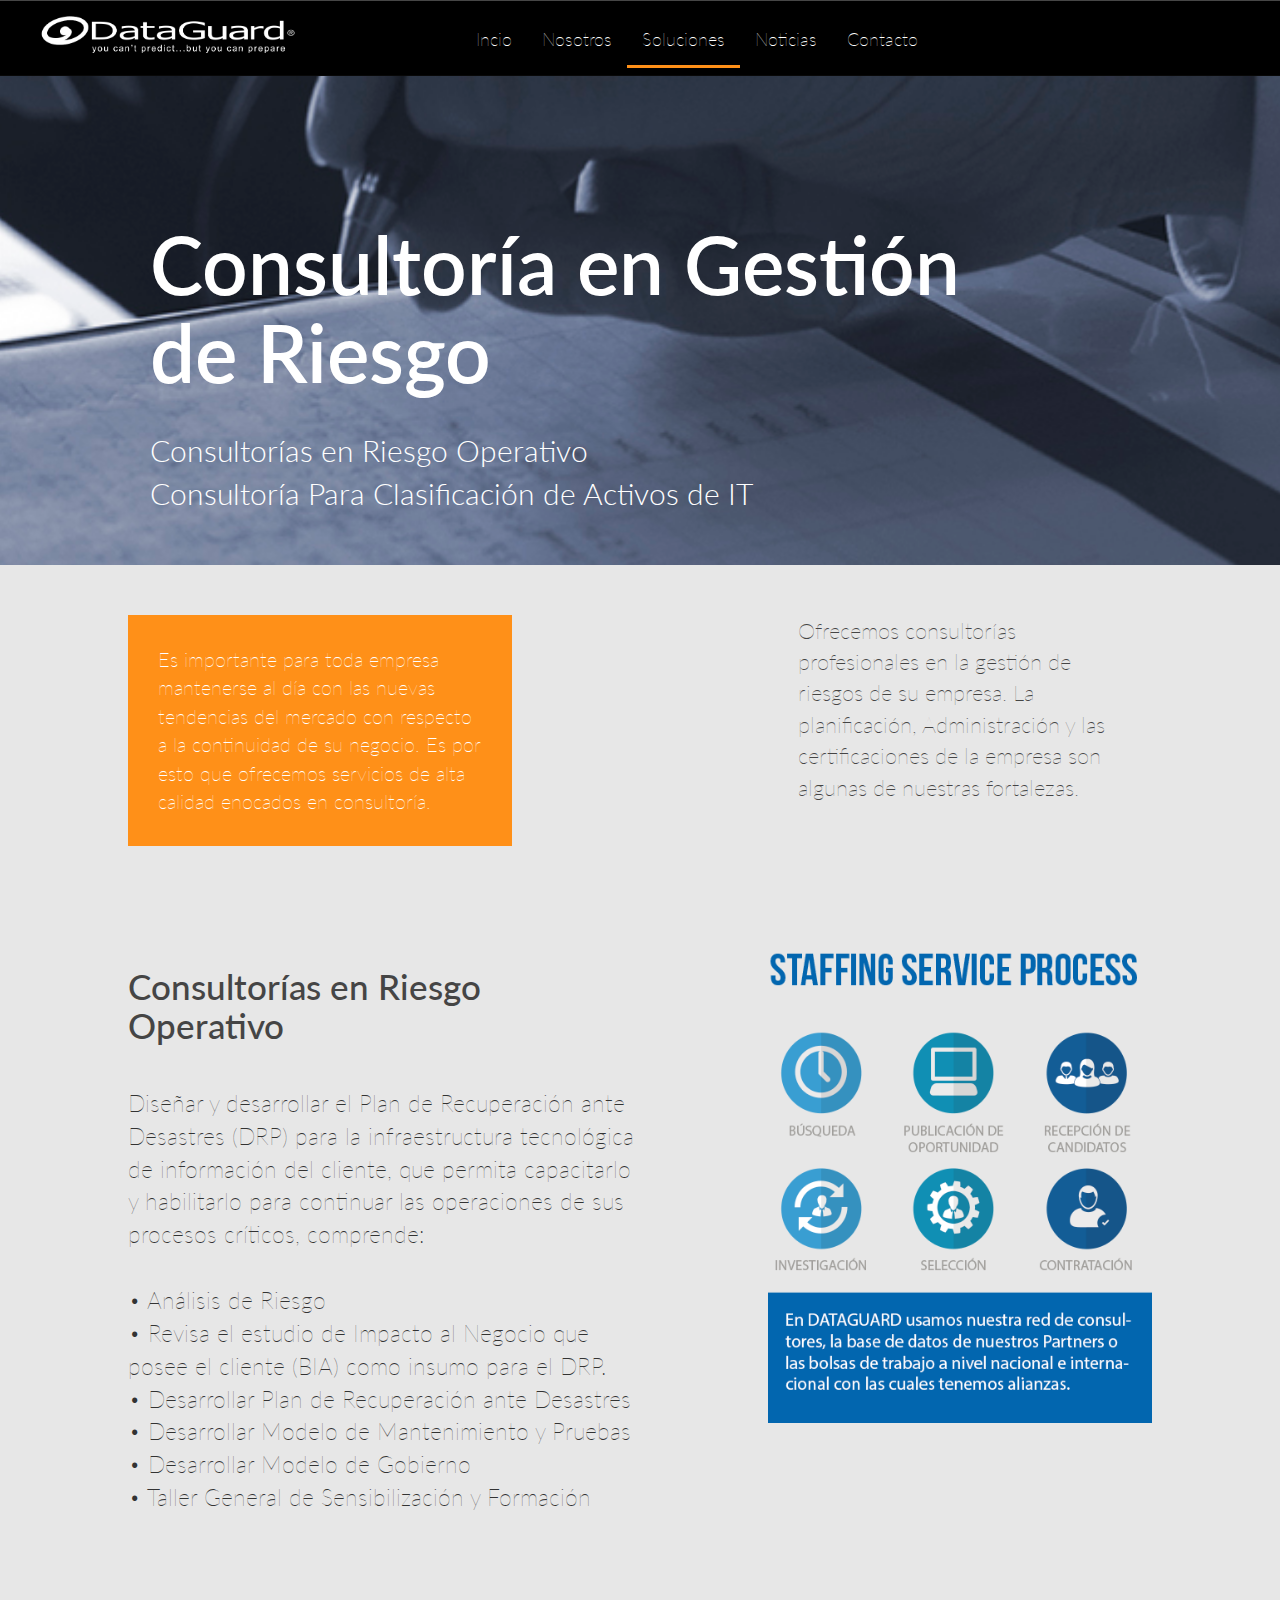
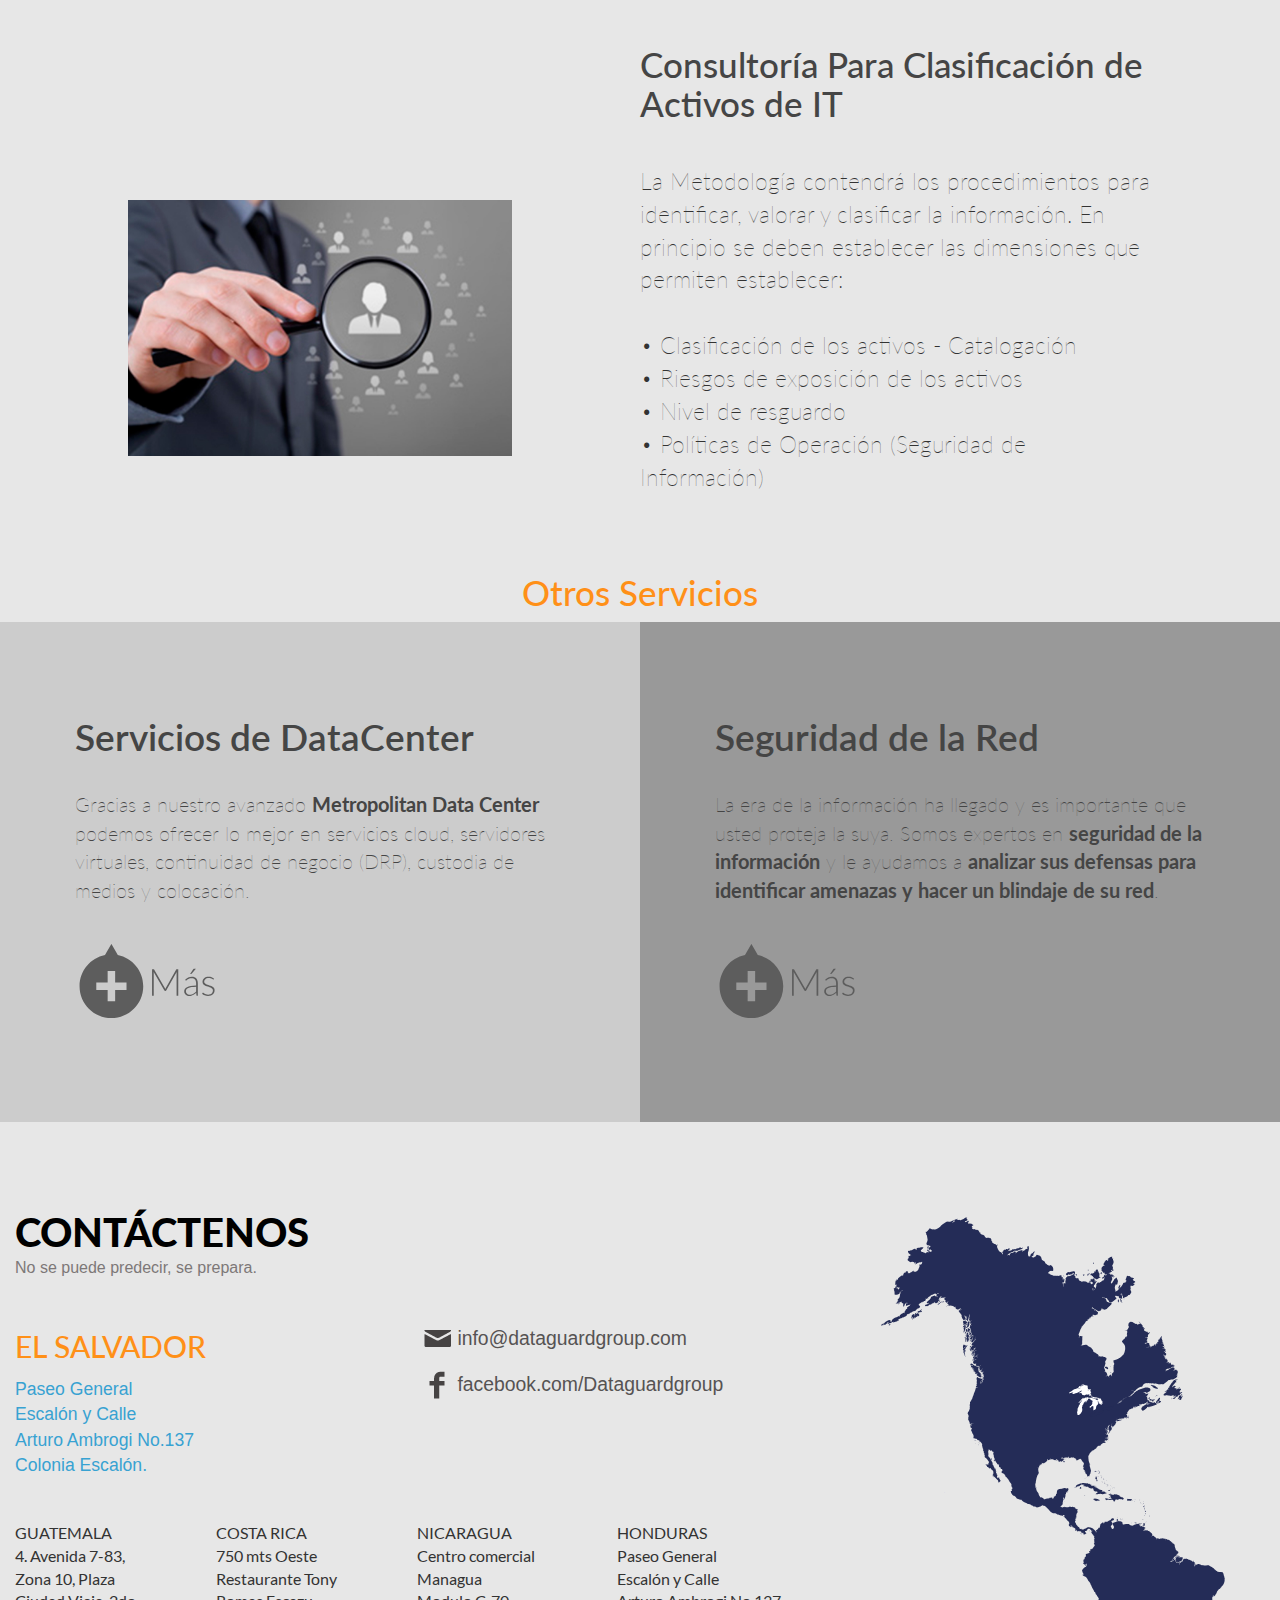
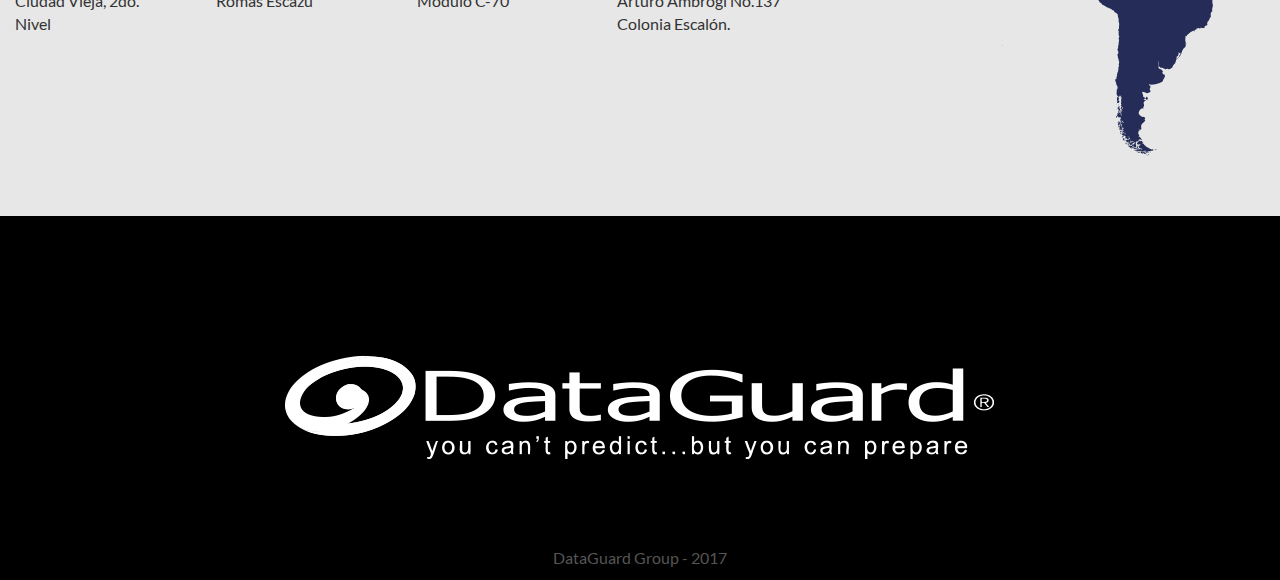
==== commit d60d3567: "Arreglos en informacion" ====
--- a/views/Consultoria de Gestion de Riesgo.html
+++ b/views/Consultoria de Gestion de Riesgo.html
@@ -104,40 +104,114 @@
 				</ul>
 			</div>
 		</div>
-	<!-- Fin-Menu2 -->
-	<!--Seccion1-StartPortada-->
-	<header class="portada">
-		<section class="imgportadaconsult w100">
-			<article class="infoportada w100">
-				<div class="titulocompany">
-					<h3>Consultoría en Gestión <br>de Riesgo</h3>
+<!-- Fin-Menu2 -->
+<!--Seccion1-StartPortada-->
+<header class="portada">
+	<section class="imgportadaconsult w100">
+		<article class="infoportada w100">
+			<div class="titulocompany">
+				<h3>Consultoría en Gestión <br>de Riesgo</h3>
 				<br>
-				</div>	
-			</article>
-		</section>
-	</header> 
-	<!--FinSeccion1-EndPortada-->
-		<!--InicioSeccion2-info -->
+				<p><a href="#operativo" class="scroll">Consultorías en Riesgo Operativo</a></p>
+				<p><a href="#activos" class="scroll">Consultoría Para Clasificación de Activos de IT</a></p>
+			</div>	
+		</article>
+	</section>
+</header> 
+<!--FinSeccion1-EndPortada-->
+<!--InicioSeccion2-info -->
 	<section class="infoback" style="background: #e7e7e7">
 		<article class="w100">
-		<div class="left-info-company">
-			<div class="datosinfo">
+			<div class="left-info-company">
+				<div class="datosinfo">
+					<div class="left-info-cuadro-rojo">
+						<div class="cuadro-rojo" style="background: #ff9018">
+							<p>Es importante para toda empresa mantenerse al día con las nuevas tendencias del mercado con respecto a la continuidad de su negocio. Es por esto que ofrecemos servicios de alta calidad enocados en consultoría.</p>
+						</div>
+					</div>
+				</div>
+			</div>
+			<div class="right-info-company">
+				<div class="datosinfo">
+					<div class="txtp">
+						<p>Ofrecemos consultorías profesionales en la gestión de riesgos de su empresa. La planificación, Administración y las certificaciones de la empresa son algunas de nuestras fortalezas.</p>
+					</div>
+				</div>
+			</div>
+		</article>
+	</section>
+<!--finSeccion2-info -->
+	<section class="infoback" style="background: #e7e7e7" id="operativo">
+	<div style="background:#e7e7e7; width:100%; padding:2%; float:left;"></div>
+		<article class="w100">
+			<div class="left-info-company">
 				<div class="left-info-cuadro-rojo">
-					<div class="cuadro-rojo" style="background: #ff9018">
-					<p>Consultoría en Gestión de Riesgo información</p>
-					</div>
-				</div>
-			</div>
-		</div>
-		<div class="right-info-company">
-			<div class="datosinfo">
-			<div class="txtp">
-				<p>Ofrecemos consultorías profesionales en la gestión de riesgos de su empresa. La planificación, Administración y las certificaciones de la empresa son algunas de nuestras fortalezas.</p>
-		</div>
+					<div class="staffing-info">
+						<h3>Consultorías en Riesgo Operativo</h3>
+						<br>
+						<p>Diseñar y desarrollar el Plan de Recuperación ante Desastres (DRP) para la infraestructura tecnológica de información del cliente, que permita capacitarlo y habilitarlo para continuar las operaciones de sus procesos críticos, comprende:
+						<br>
+						<br>
+						• Análisis de Riesgo
+						<br>
+						• Revisa el estudio de Impacto al Negocio que posee el cliente (BIA) como insumo para el DRP.
+						<br>
+						• Desarrollar Plan de Recuperación ante Desastres
+						<br>
+						• Desarrollar Modelo de Mantenimiento y Pruebas
+						<br>
+						• Desarrollar Modelo de Gobierno
+						<br>
+						• Taller General de Sensibilización y Formación</p>
+					</div>
+				</div>
+			</div>
+			<div class="right-info-company">
+				<div class="datosinfo">
+					<div class="txtp">
+						<div class="img-esquema">
+							<img src="../images/esquema-staff.png">
+						</div>
+					</div>
+				</div>
+			</div>
 		</article>
 	</section>
-	<!--finSeccion2-info -->
-
+<!--finSeccion3-info -->
+<!--InicioSeccion4-info -->
+    <section class="infoback" style="background: #e7e7e7" id="activos">
+    	<div style="background:#e7e7e7; width:100%; padding:2%; float:left;"></div>
+    	<article class="w100">
+    		<div class="left-info-company">
+    			<div class="datosinfo">
+    				<div class="txtp">
+    					<div class="img-esquema-transacciones">
+    						<img src="../images/headhunting.jpg">
+    					</div>
+    				</div>
+    			</div>
+    		</div>
+    			<div class="right-info-company">
+    				<div class="left-info-cuadro-rojo">
+    					<div class="staffing-info2">
+    						<h3>Consultoría Para Clasificación de Activos de IT</h3>
+    						<br>
+    						<p>La Metodología contendrá los procedimientos para identificar, valorar y clasificar la información. En principio se deben establecer las dimensiones que permiten establecer:
+    						<br>
+    						<br>
+    						• Clasificación de los activos - Catalogación
+    						<br>
+    						• Riesgos de exposición de los activos
+    						<br>
+    						• Nivel de resguardo
+    						<br>
+    						• Políticas de Operación (Seguridad de Información)</p>
+    					</div>
+    				</div>
+    			</div>
+    	</article>
+    </section>
+<!--finSeccion4-info -->
 	<section class="infoback w100" style="background: #e7e7e7">
 		<article class="suggestions-title">
 			<div class="moar">
--- a/css/JuanMa.css
+++ b/css/JuanMa.css
@@ -330,7 +330,7 @@
 }
 
 .infoportada {
-  padding: 25px 0 50px 0;
+  padding: 0 0 50px 0;
   float: left;
 }
 
@@ -948,7 +948,7 @@
 
 .titulocompany {
     margin: auto;
-    padding-top: 250px;
+    padding-top: 200px;
     padding-left: 150px;
 }
 
@@ -1439,6 +1439,149 @@
 }
 
 .img-esquema img{
+  width:60%;
+  margin: auto;
+  display: block;
+}
+
+.img-esquema-brp {
+  width:100%;
+  display: block;
+  margin: auto;
+  padding-top: 150px;
+}
+
+.img-esquema-brp img{
+  width:60%;
+  margin: auto;
+  display: block;
+}
+
+.img-esquema-recovery {
+  width:100%;
+  display: block;
+  margin: auto;
+  padding-top: 150px;
+}
+
+.img-esquema-recovery img{
+  width:60%;
+  margin: auto;
+  display: block;
+}
+
+.img-esquema-replicacion {
+  width:100%;
+  display: block;
+  margin: auto;
+  padding-top: 150px;
+}
+
+.img-esquema-replicacion img{
+  width:60%;
+  margin: auto;
+  display: block;
+}
+
+.img-esquema-infraestructura {
+  width:100%;
+  display: block;
+  margin: auto;
+  padding-top: 50px;
+}
+
+.img-esquema-infraestructura img{
+  width:60%;
+  margin: auto;
+  display: block;
+}
+
+.img-esquema-staff {
+  width:100%;
+  display: block;
+  margin: auto;
+  padding-top: 200px;
+}
+
+.img-esquema-staff img{
+  width:60%;
+  margin: auto;
+  display: block;
+}
+
+.img-esquema-multi {
+  width:100%;
+  display: block;
+  margin: auto;
+  padding-top: 50px;
+}
+
+.img-esquema-multi img{
+  width:60%;
+  margin: auto;
+  display: block;
+}
+
+.img-esquema-segadmin {
+  width:100%;
+  display: block;
+  margin: auto;
+  padding-top: 150px;
+}
+
+.img-esquema-segadmin img{
+  width:60%;
+  margin: auto;
+  display: block;
+}
+
+.img-esquema-reme {
+  width:100%;
+  display: block;
+  margin: auto;
+  padding-top: 100px;
+}
+
+.img-esquema-reme img{
+  width:60%;
+  margin: auto;
+  display: block;
+}
+
+.img-esquema-transacciones {
+  width:100%;
+  display: block;
+  margin: auto;
+  padding-top: 175px;
+}
+
+.img-esquema-transacciones img{
+  width:60%;
+  margin: auto;
+  display: block;
+}
+
+.img-esquema-bases {
+  width:100%;
+  display: block;
+  margin: auto;
+  padding-top: 50px;
+}
+
+.img-esquema-bases img{
+  width:60%;
+  margin: auto;
+  display: block;
+}
+
+.img-esquema-banca {
+  width:100%;
+  display: block;
+  margin: auto;
+  padding-top: 75px;
+}
+
+.img-esquema-banca img{
   width:60%;
   margin: auto;
   display: block;
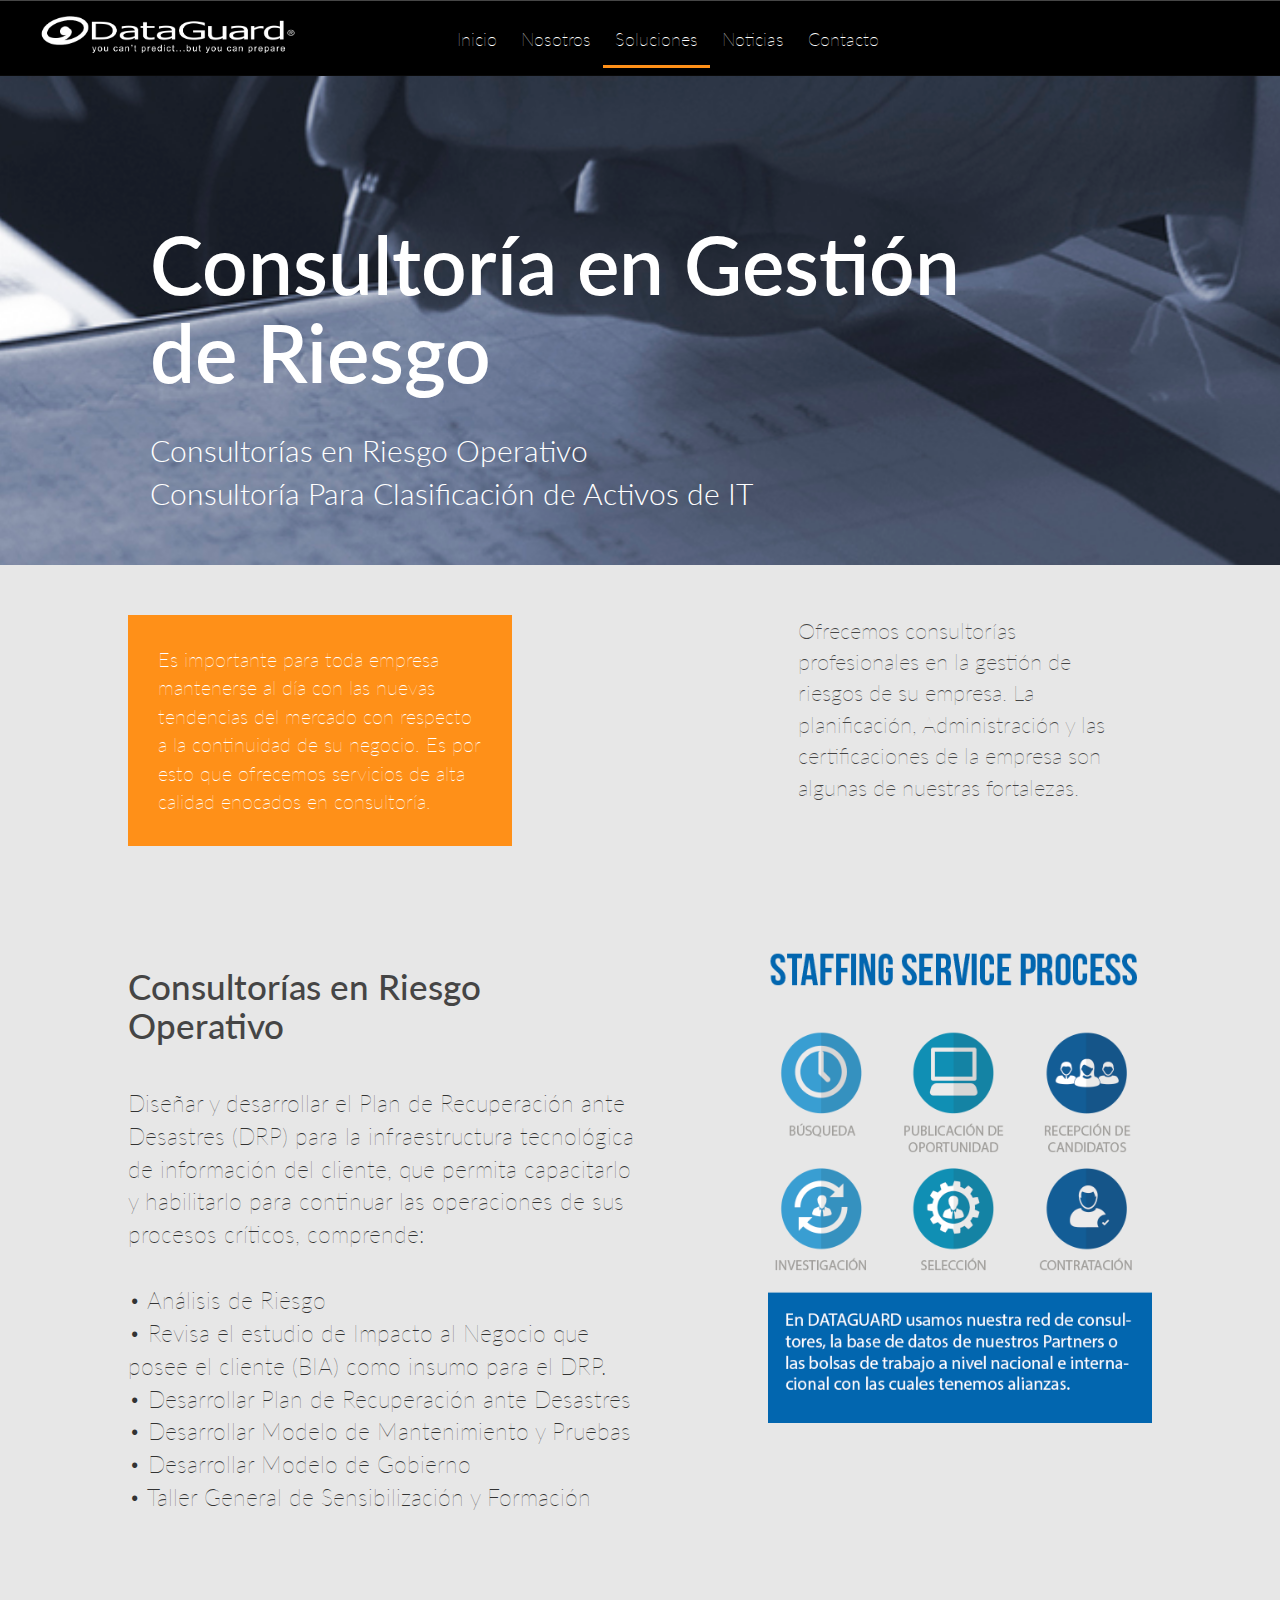
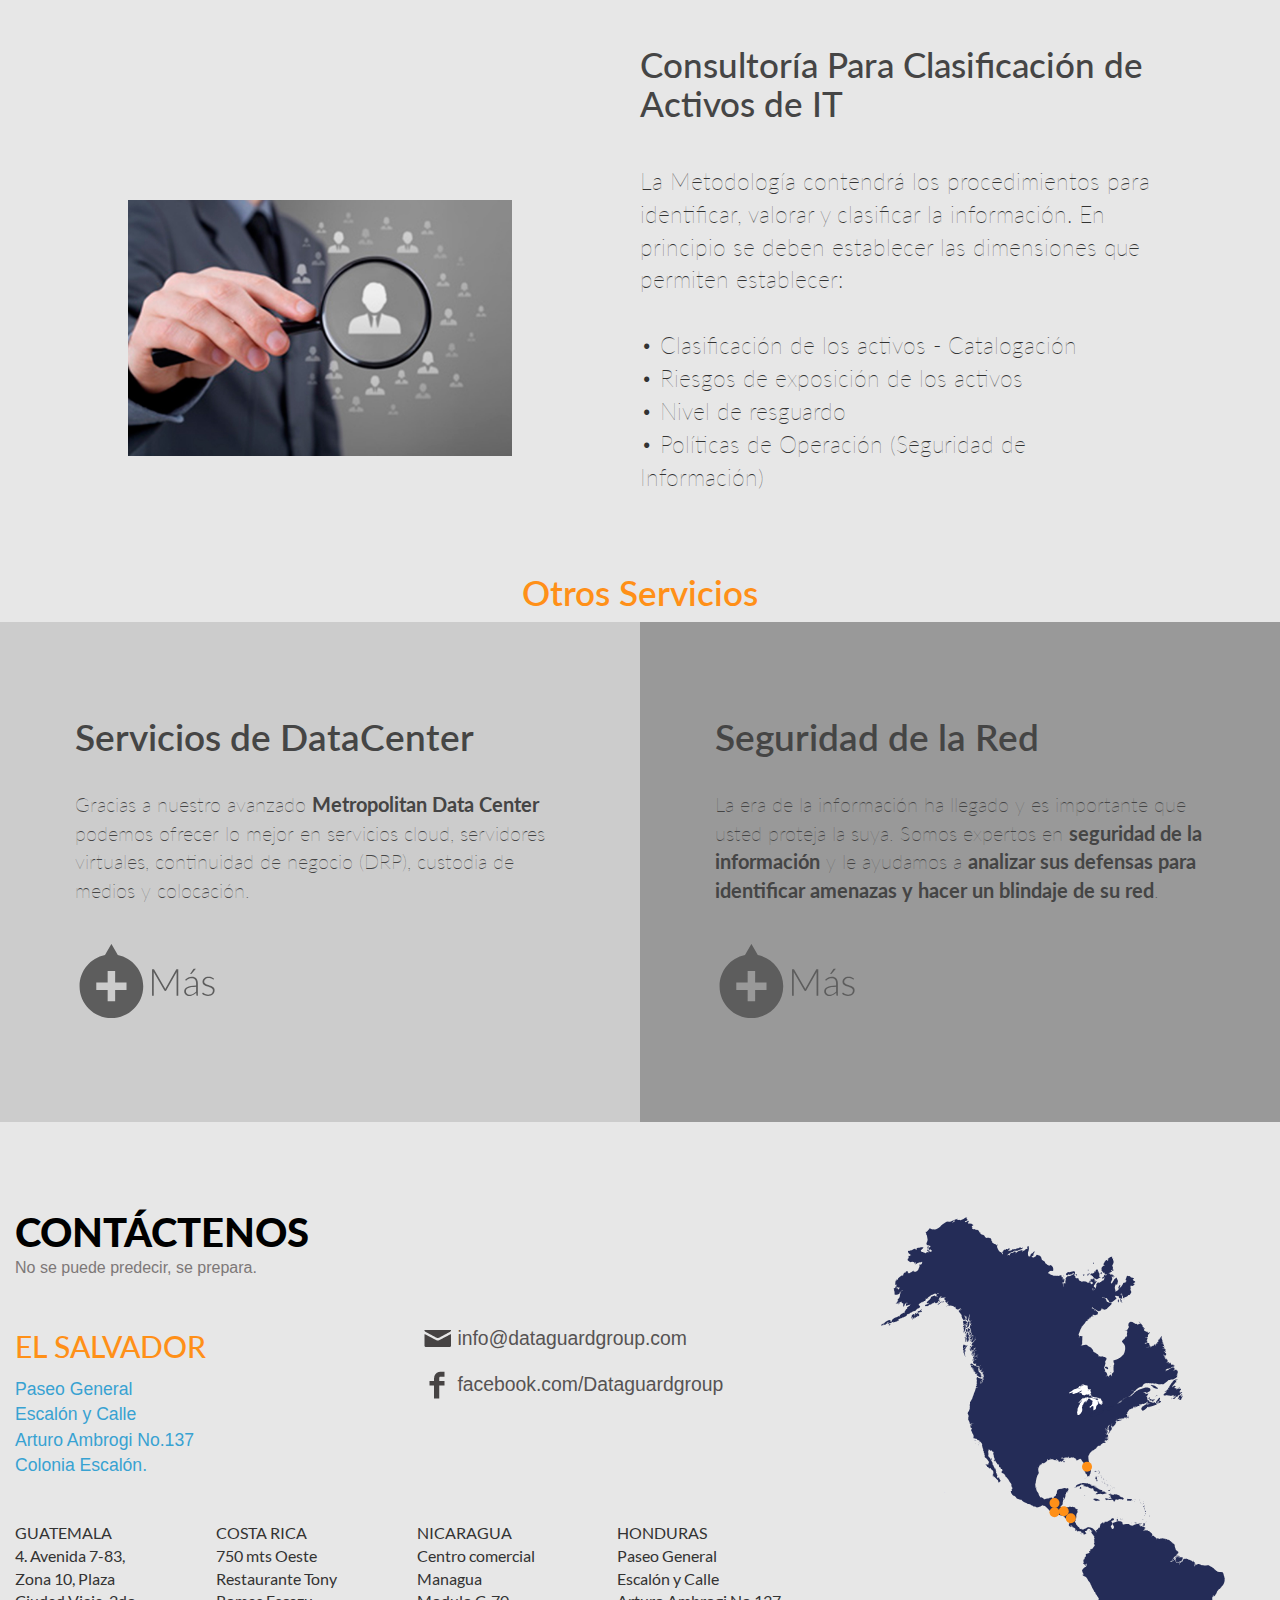
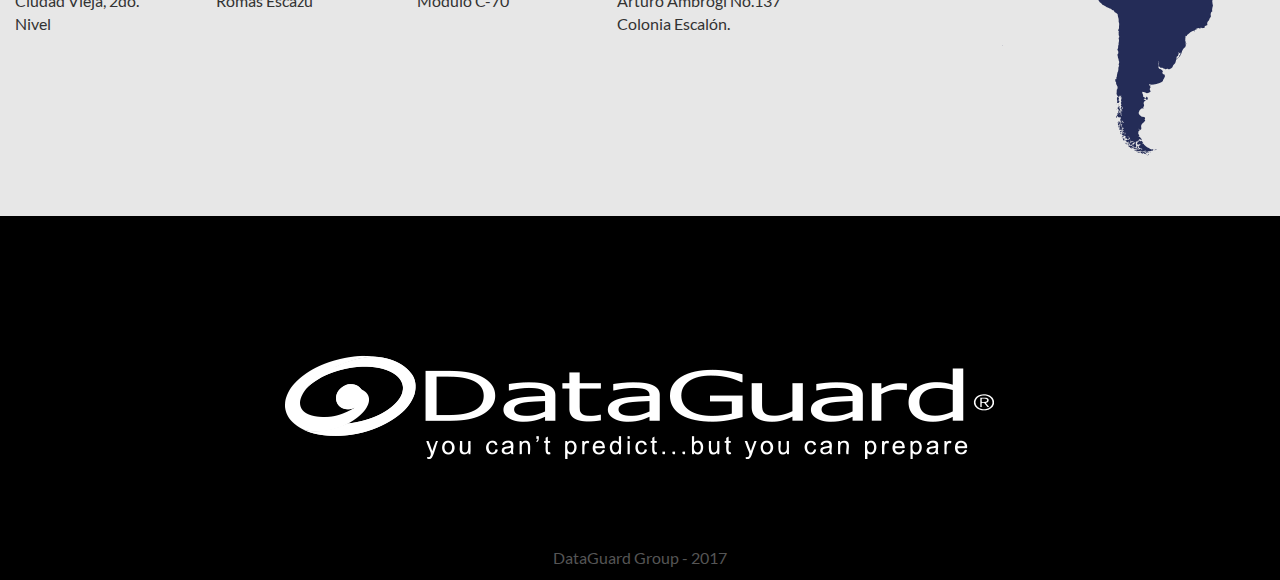
==== commit c6cb8a4f: "modificaciones de responsividad" ====
--- a/views/Consultoria de Gestion de Riesgo.html
+++ b/views/Consultoria de Gestion de Riesgo.html
@@ -65,7 +65,7 @@
 			</div>
 			<div class="navbar-collapse collapse pdb2" >
 				<ul class="nav navbar-nav">
-				<li><a href="../index.html">Incio</a></li>
+				<li><a href="../index.html">Inicio</a></li>
 					<li><a href="Nosotros.html">Nosotros</a></li>
 					<li class="dropdown">
 						<a href="#" class="active">Soluciones</a> 
@@ -94,7 +94,7 @@
 			</div>
 			<div class="collapse navbar-collapse pdd3" id="nav-main">
 				<ul class="nav navbar-nav">
-					<a href="../index.html"><li>Incio</li></a>
+					<a href="../index.html"><li>Inicio</li></a>
 					<a href="Nosotros.html"><li>Nosotros</li></a>
 					<a href="Servicios de DataCenter.html"><li>Servicios de DataCenter</li></a>
 					<a href="Outsourcing.html"><li> Outsourcing de IT</li></a>
--- a/css/JuanMa.css
+++ b/css/JuanMa.css
@@ -20,21 +20,6 @@
   display: inline-block;
 }
 
-.sectionservices{
-  float: left;
-  width: 100%;
-}
-
-.imgportada{
-  float: left;
-  background-image: url(../images/img-1.jpg);
-  background-position: center center;
-  background-repeat: no-repeat;
-  background-attachment: fixed;
-  background-size: cover;
-  background-color: #464646;
-}
-
 .imgportadacompany{
   float: left;
   background-image: url(../images/img-2.jpg);
@@ -55,7 +40,7 @@
   background-color: #464646;
 }
 
-.imgportadahardware{
+.imgportadadata{
   float: left;
   background-image: url(../images/img-4.jpg);
   background-position: center center;
@@ -75,7 +60,7 @@
   background-color: #464646;
 }
 
-.imgportadafactory{
+.imgportadanoticias{
   float: left;
   background-image: url(../images/img-6.jpg);
   background-position: center center;
@@ -95,17 +80,6 @@
   background-color: #464646;
 }
 
-.ourservicesimg{
-  height: 281px;
-  float: left;
-  background-image: url(../images/services.jpg);
-  background-position: center center;
-  background-repeat: no-repeat;
-  background-size: cover;
-  background-color: #464646;
-  width: 100%;
-}
-
 img.resize{
   position: absolute;
   max-width: 50%;
@@ -161,12 +135,6 @@
 
 
 /*----DropdwnMenu----*/
-
-.dropbtn {
-  border: none;
-  cursor: pointer;
-}
-
 .dropdown {
   float: left;
   position: relative;
@@ -313,66 +281,12 @@
   color: black !important;
 }
 
-.espaciotop {
-  padding-top: 10px;
-  float: left;
-}
-
-.logo-portada {
-  text-align: center;
-}
-
-.decoracion {
-  margin: auto;
-  height: 5px;
-  width: 300px;
-  margin-top: 30px;
-}
-
 .infoportada {
   padding: 0 0 50px 0;
   float: left;
 }
-
-.subtitulo {
-  width: 100%;
-  float: left;
-}
-
-.subtitulo h3{
-  font-weight: lighter !important;
-  color: white;
-  text-align: center;
-}
-
-.portadaservices {
-  float: left;
-  width: 100%;
-}
-
-.portadaservices h1{
-  font-weight: bolder !important;
-  color: white;
-  font-weight: 600;
-  text-align: center;
-}
-
-.portadaservices h1:hover{
-  color: #d8a53b;
-  -webkit-transition: color 0.5s ease-in-out;
-  -moz-transition: color 0.5s ease-in-out;
-  -o-transition: color 0.5s ease-in-out;
-  transition: color 0.5s ease-in-out;
-}
-
-.portadaservices a:hover {
-  text-decoration: none;
-}
-
 /*----Fin Nav y Portada----*/
-
 /*----Resumen Company----*/
-
 .resumencompany{
    background:#C0C0C0;
    height: auto;
@@ -418,86 +332,63 @@
   transition: opacity 0.5s ease;  
 }
 
-/*----Solutions----*/
-#imgservicios{
-   margin: auto;
-}
-
-/*----Outsourcing----*/
-.resumenoutsrc{
-   background:#f0f0f0;
-   margin: auto;
-   width: 100%;
-   float: left;
-}
-
-.outsrc-info {
-   float: left;
-   width: 50%;
-   padding: 100px 40px 0 250px
- }
-
-.outsrc-info h3{
-   color: #454545;
-   font-size: 35px;
-   font-weight: 5px;
-}
-
-.outsrc-img {
-  float: right;
+.containerpartner {
+  background-color: #387ed1;
+  float: left;
+}
+
+.containerpartner h3{
+  color: white;
+  font-weight: bolder;
+  font-size: 35px;
+  font-weight: 600;
+  text-align: center;
+}
+
+
+
+.partnerlogo1 {
+  width: 25%;
+  height: 250px;
+  float: left;
+  padding: 2%;
+}
+
+.partnerlogo1img{
+ display: block;
+ margin: auto;
+}
+
+
+@media only screen and (min-width:594px) and (max-width: 1000px)  {
+.partnerlogo1 {
   width: 50%;
-  padding: 50px 0 50px 40px;
-}
-
-/*----Hardware----*/
-.resumenhard{
-  background:#b3b3b3;
-  margin: auto;
-  width: 100%;
-  float: right;
-}
-
-
-.resumenhard p,
-.resumenidentity p{
-  color: #454545 !important;
-}
-
-
-.hard-info {
-  float: right;
-  width: 50%;
-  padding: 100px 250px 0 40px
-}
-
-.hard-info h3{
-   color: #454545;
-   font-size: 35px;
-   font-weight: 5px;
-}
-
-.hard-img {
-  float: left;
-  width: 50%;
-  padding: 50px 40px 50px 250px;
-}
-
- /*----Identity----*/
- .resumenidentity{
-   background:#cccccc;
-   margin: auto;
-   width: 100%;
-   float: left;
-}
-
-/*----SoftwareFactory----*/
-.resumenfactory{
-  background:#fff;
-  margin: auto;
-  width: 100%;
-  float: right;
-}
-
+  height: 250px;
+  float: left;
+  padding: 2%;
+}
+
+.partnerlogo1img{
+ display: block;
+ margin: auto;
+}
+
+}
+
+@media only screen and (min-width:0px) and (max-width: 593px)  {
+.partnerlogo1 {
+  width: 100%;
+  height: 250px;
+  float: left;
+  padding: 2%;
+}
+
+.partnerlogo1img{
+ display: block;
+ margin: auto;
+}
+
+}
 /*----Carousel----*/
 
 .carouselmodif {
@@ -802,25 +693,6 @@
   background-position: 0px -132px;
 }
 
-.contactregion{
-  float: left;
-  display: block;
-  width: 100%;
-}
-
-.guatemala {
-  padding-top: 50px;
-  color: #242c57;
-  float: left;
-
-}
-
-.costarica {
-  padding-top: 50px;
-  color: #242c57;
-  float: left;
-
-}
 .active{
   border-bottom: 3px solid #ff9018 !important;
 }
@@ -1257,23 +1129,6 @@
 }
 
 } 
-.titulooutsourcing {
-    margin: auto;
-    padding-top: 150px;
-    padding-left: 150px;
-}
-
-.titulooutsourcing h3{
-  color: white;
-  font-size: 5em;
-  font-weight: 600;
-}
-
-.titulooutsourcing p{
-  color: white;
-  font-size: 30px;
-  font-weight: 300;
-}
 
 .left-info-cuadro-rojo {
   width: 100% !important;
@@ -1288,14 +1143,6 @@
   display: block;
   padding-top: 50px;
   width: 100% !important;  
-}
-
-
-.right-info-outsrc {
-  float: right;
-  display: block;
-  padding-top: 50px;
-  width: 100% !important; 
 }
 }
 
@@ -1381,21 +1228,6 @@
     padding-top: 0px !important;
     width: 100% !important;
 }
-
-}
-
-
-.right-info-outsrc {
-  float: right;
-  display: block;
-  width: 50% !important; 
-}
-
-.outsrc-info1 {
-  width:75%;
-  display: inline-block;
-  float: left;
-  padding: 40px;
 }
 
 .left-info-staffing {
@@ -1587,44 +1419,6 @@
   display: block;
 }
 
-.right-img-staffing {
-  float: right;
-  width: 50% !important; 
-}
-
-/*--HH--*/
-
-.left-img-hh {
-  float: left;
-  width: 50% !important;
-  padding: 0 0 0 100px;  
-}
-
-.img-hh {
-  width:100%;
-  display: inline-block;
-  float: left;
-  padding: 40px ;
-}
-
-.img-hh img{
-  width:100%;
-  float: left;
-}
-
-.right-info-hh {
-  float: right;
-  display: block;
-  width: 50% !important;
-  padding: 75px 200px 0 40px;
-}
-
-.hh-info h3{
-  color: #454545;
-  font-size: 35px;
-  font-weight: 5px;
-}
-
 .suggestions-title {
   float: left;
   width: 100%;
@@ -1639,7 +1433,7 @@
 .moar h3{
   color: #ff9018;
   font-size: 35px;
-  font-weight: 5px;
+  font-weight: 600;
   text-align: center;
 }
 
@@ -1816,7 +1610,6 @@
   color: #454545;
   font-size: 17px !important;
 }
-
 }
 
 
@@ -1840,133 +1633,6 @@
   transition: opacity 0.5s ease;  
 }
 
-
-.titulohardware {
-    margin: auto;
-    padding-top: 100px;
-    padding-left: 150px;
-}
-
-.titulohardware h3{
-  color: white;
-  font-size: 5em;
-  font-weight: 600;
-}
-
-.titulohardware p{
-  color: white;
-  font-size: 30px;
-  font-weight: 300;
-}
-
-.hardw-info1 {
-  width:75%;
-  display: inline-block;
-  float: left;
-  padding: 10px 40px 0 40px;
-}
-
-.img-servers {
-  width:100%;
-  display: inline-block;
-  float: left;
-  padding: 0 0 0 40px;
-}
-
-.img-servers img{
-  width:75%;
-  float: left;
-}
-
-.left-info-servers {
-  float: left;
-  display: block;
-  width: 50% !important;
-  padding: 10px 40px 0 200px;
-}
-
-.left-img-net {
-  float: left;
-  width: 50% !important;
-  padding: 0 0 0 100px;  
-}
-
-.img-net {
-  width:100%;
-  display: inline-block;
-  float: left;
-  padding: 40px ;
-}
-
-.img-net img{
-  width:100%;
-  float: left;
-}
-
-.populartitle {
-  float: left;
-  width: 100%;
-}
-
-.popularleft {
-  width: 50%;
-  float: left;
-}
-
-.popularleft h3{
-  color: white;
-  font-size: 35px;
-  font-weight: 5px;
-  text-align: center;
-}
-
-.popularright {
-  width: 50%;
-  float: right;
-}
-
-.gotoboton {
-  width: 50%;
-  background-color: #ff0000;
-  padding: 3px;
-  margin: auto;
-  float: left;
-}
-
-.gotoboton h3{
-  color: white;
-  font-size: 25px;
-  font-weight: 3px;
-  text-align: center;
-}
-
-.list-servers {
-  width: 20%;
-  float: left;
-  display: block;
-}
-
-.list-servers h3{
-  float: left;
-  color: white;
-  width: 100%;
-}
-
-.list-servers ul{
-  color: white;
-  width: 100%;
-}
-
-.list-servers li{
-  padding-top: 10px;
-}
-
-.list-servers a{
-
-  color: white;
-  padding-top: 10px;
-}
-
 #contact1{
 display: inline-block;
 
@@ -1987,131 +1653,11 @@
 }
 }
 
-@media only screen and (min-width:848px) and (max-width: 1055px)  {
-
-.list-servers {
-  width: 25%;
-  float: left;
-  display: block;
-  height: 250px;
-}
-
-.list-servers h3{
-  float: left;
-  color: white;
-  width: 100%;
-}
-
-.list-servers ul{
-  color: white;
-  width: 100%;
-}
-
-.list-servers li{
-  padding-top: 10px;
-}
-
-.list-servers a{
-  color: white;
-  padding-top: 10px;
-}
-}
-
-@media only screen and (min-width:768px) and (max-width: 847px)  {
-
-.list-servers {
-  width: 33.3%;
-  float: left;
-  display: block;
-  height: 200px;
-}
-
-.list-servers h3{
-  float: left;
-  color: white;
-  width: 100%;
-}
-
-.list-servers ul{
-  color: white;
-  width: 100%;
-}
-
-.list-servers li{
-  padding-top: 10px;
-}
-
-.list-servers a{
-  color: white;
-  padding-top: 10px;
-}
-}
-
-@media only screen and (min-width:360px) and (max-width: 767px)  {
-
-.list-servers {
-  width: 50%;
-  float: left;
-  display: block;
-  height: 200px;
-}
-
-.list-servers h3{
-  float: left;
-  color: white;
-  width: 100%;
-}
-
-.list-servers ul{
-  color: white;
-  width: 100%;
-}
-
-.list-servers li{
-  padding-top: 10px;
-}
-
-.list-servers a{
-  color: white;
-  padding-top: 10px;
-}
-}
-
-@media only screen and (min-width:0px) and (max-width: 437px)  {
-
-.list-servers {
-  width: 100%;
-  float: left;
-  display: block;
-  height: 200px;
-}
-
-.list-servers h3{
-  float: left;
-  color: white;
-  width: 100%;
-}
-
-.list-servers ul{
-  color: white;
-  width: 100%;
-}
-
-.list-servers li{
-  padding-top: 10px;
-}
-
-.list-servers a{
-  color: white;
-  padding-top: 10px;
-}
-}
-
 .titulocar1 {
   background-color:rgba(0,84,80,0.7);
   float: left;
-  margin: 25px 0 50px 275px;
-  width: 35%;
+  margin: 1% 0 2.5% 15%;
+  width: 35%  ;
 }
 
 .titulocar1 h3 {
@@ -2130,9 +1676,9 @@
 }
 
 .titulocar2 {
-  background-color:rgba(0,0,0,0.9);
+  background-color:rgba(11,65,115,0.9);
   float: right;
-  margin: 25px 275px 50px 0;
+  margin: 1% 15% 2.5% 0%;
   width: 35%;
 }
 
@@ -2149,4 +1695,38 @@
   font-size: 25px;
   font-weight: lighter;
   padding: 10px 35px 10px 35px;
-}+}
+
+@media only screen and (min-width:0px) and (max-width: 900px)  {
+.titulocar1 {
+  background-color:rgba(0,84,80,0.7);
+  float: left;
+  margin: 0%;
+  width: 100% !important;
+}
+
+.titulocar2 {
+  background-color:rgba(11,65,115,0.9);
+  float: right;
+  margin: 0%;
+  width: 100% !important;
+}
+
+.titulocar1 h3 {
+font-size: 25px !important;
+}
+
+.titulocar1 p{
+font-size: 20px !important;
+}
+
+
+.titulocar2 h3 {
+font-size: 25px !important;
+}
+
+.titulocar2 p{
+font-size: 20px !important;
+}
+
+  }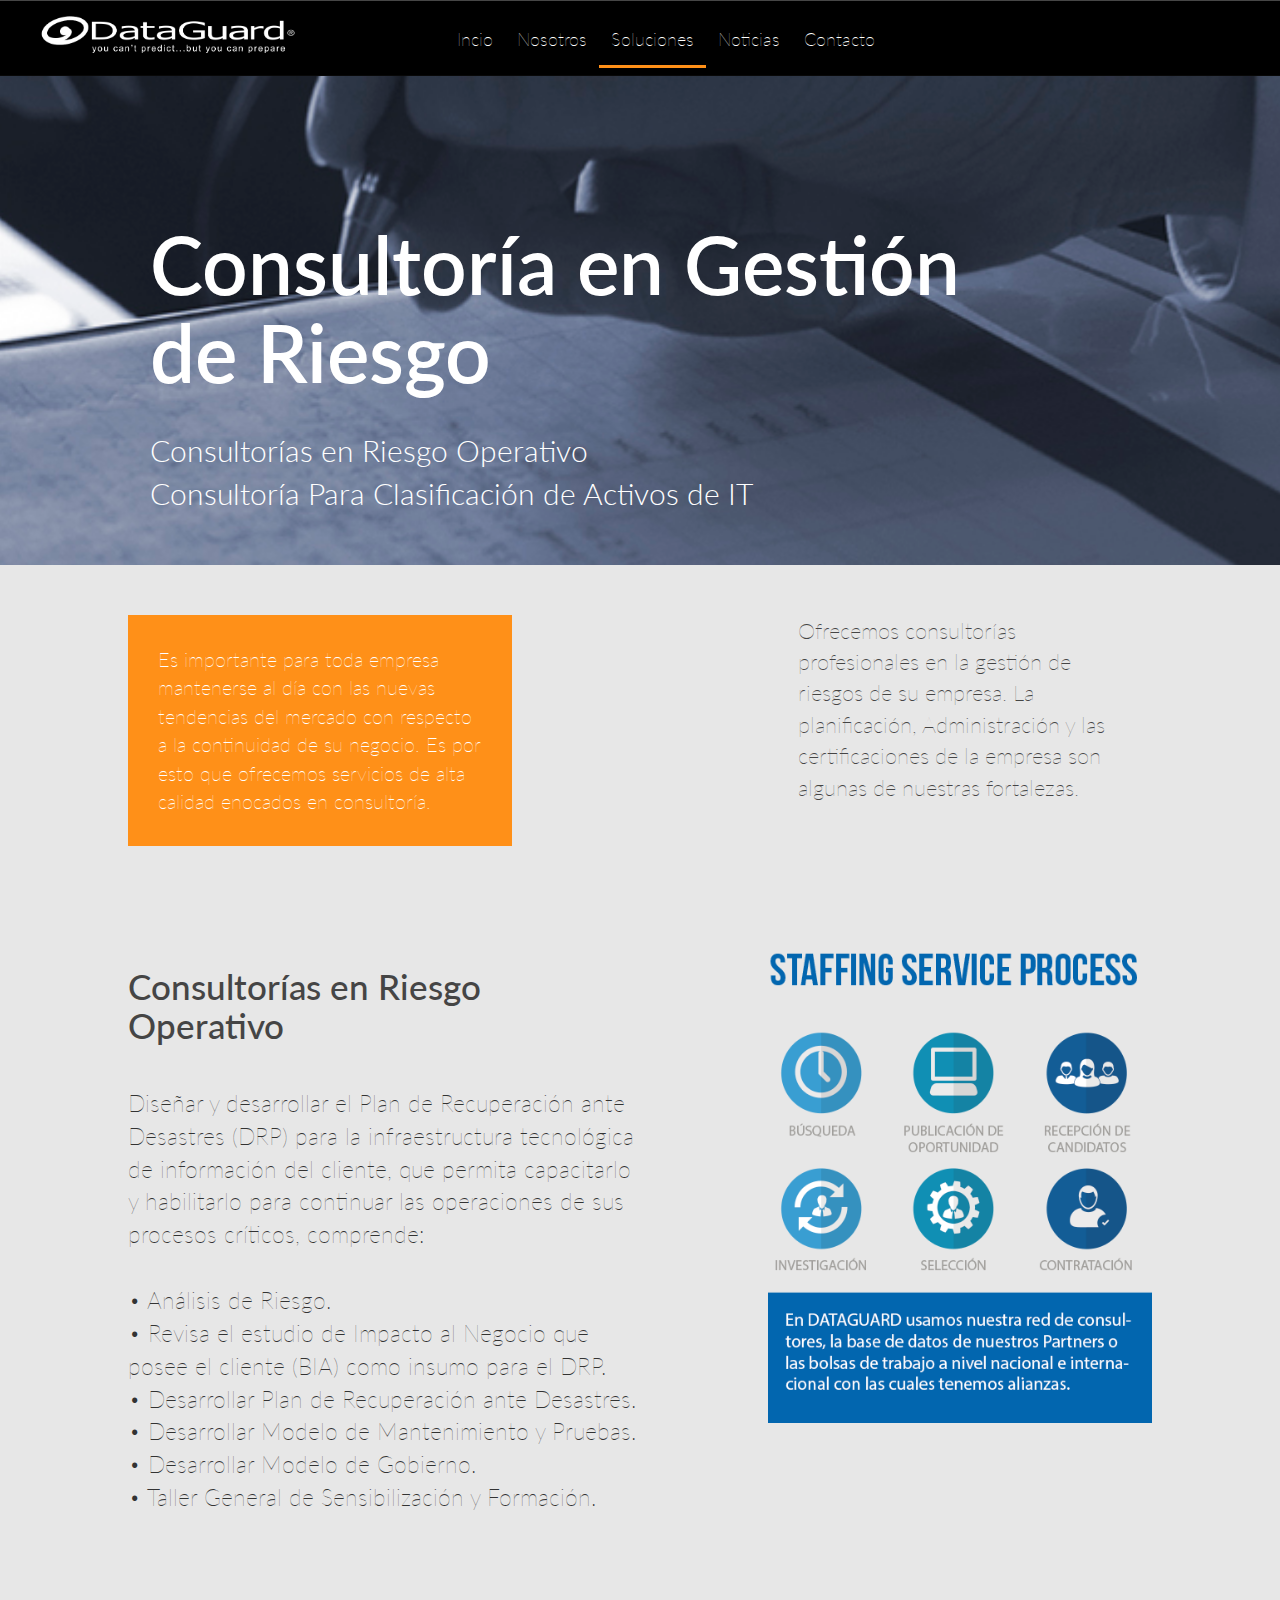
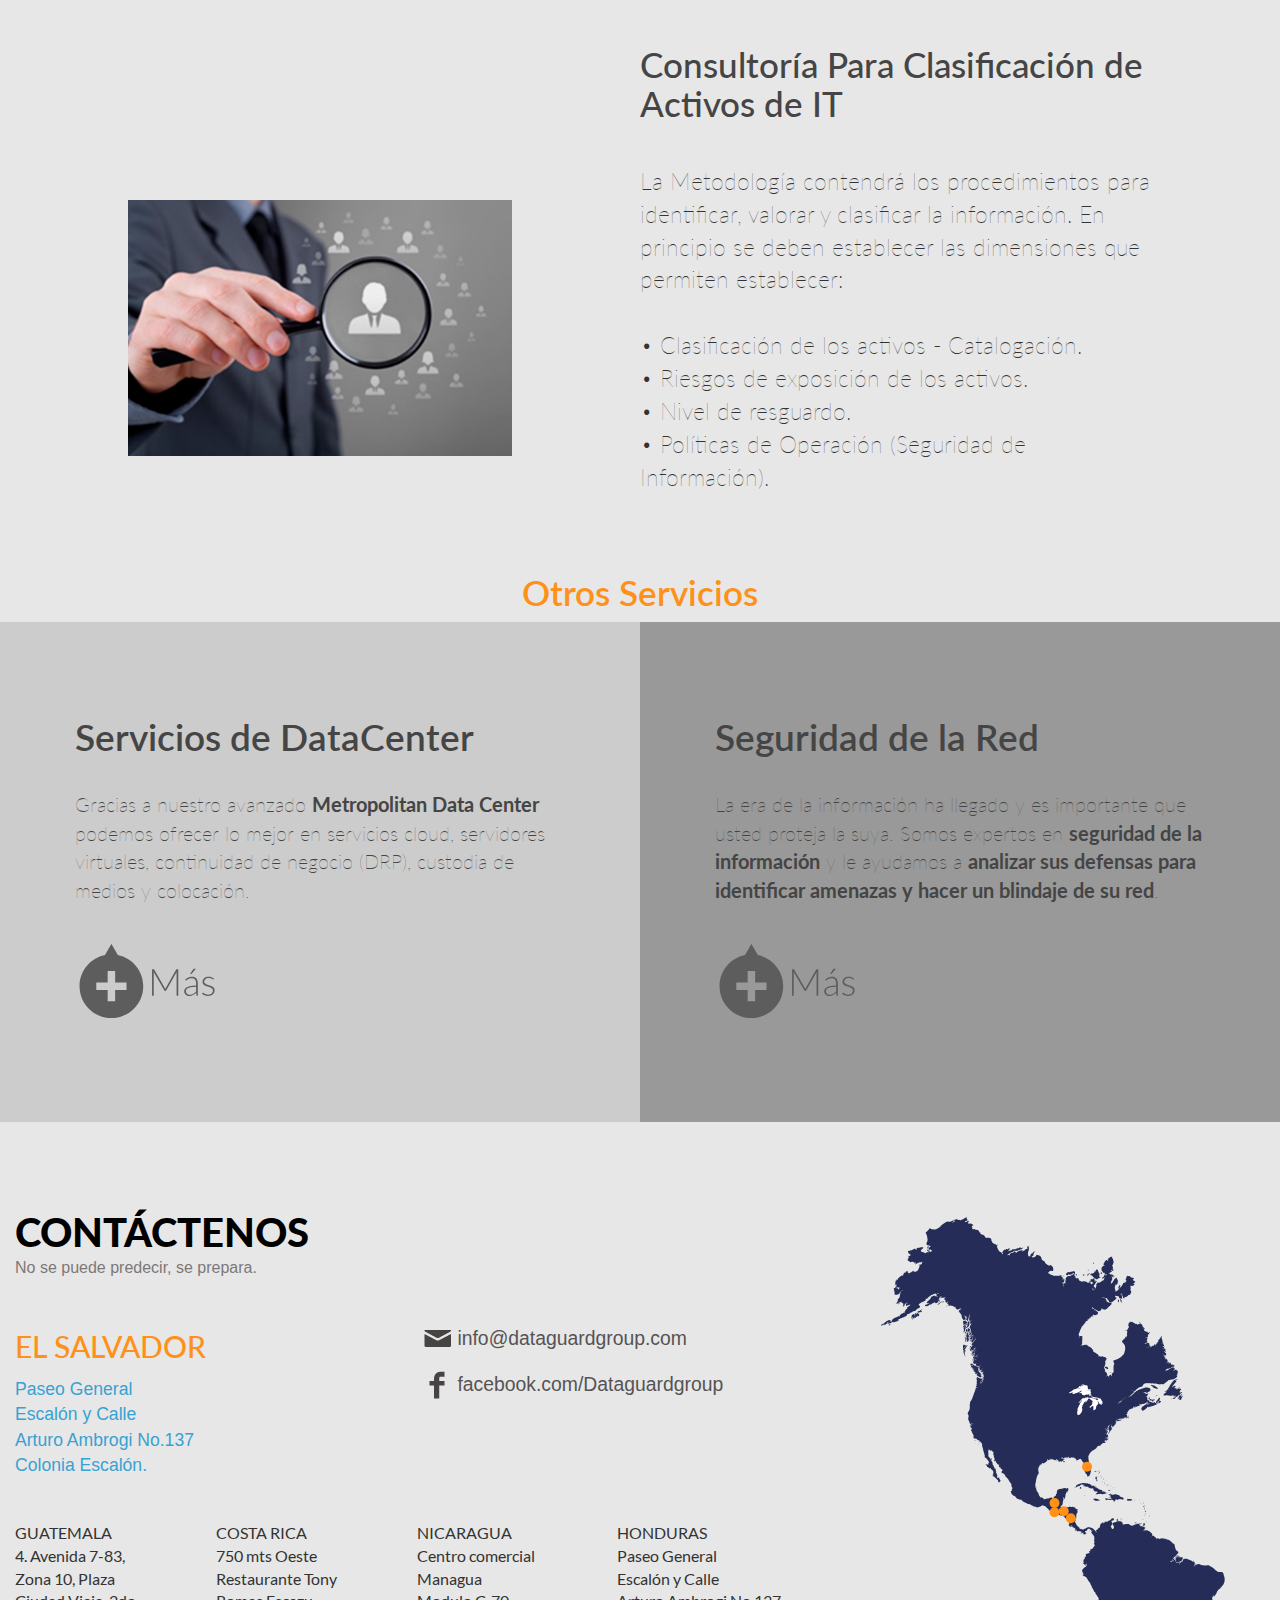
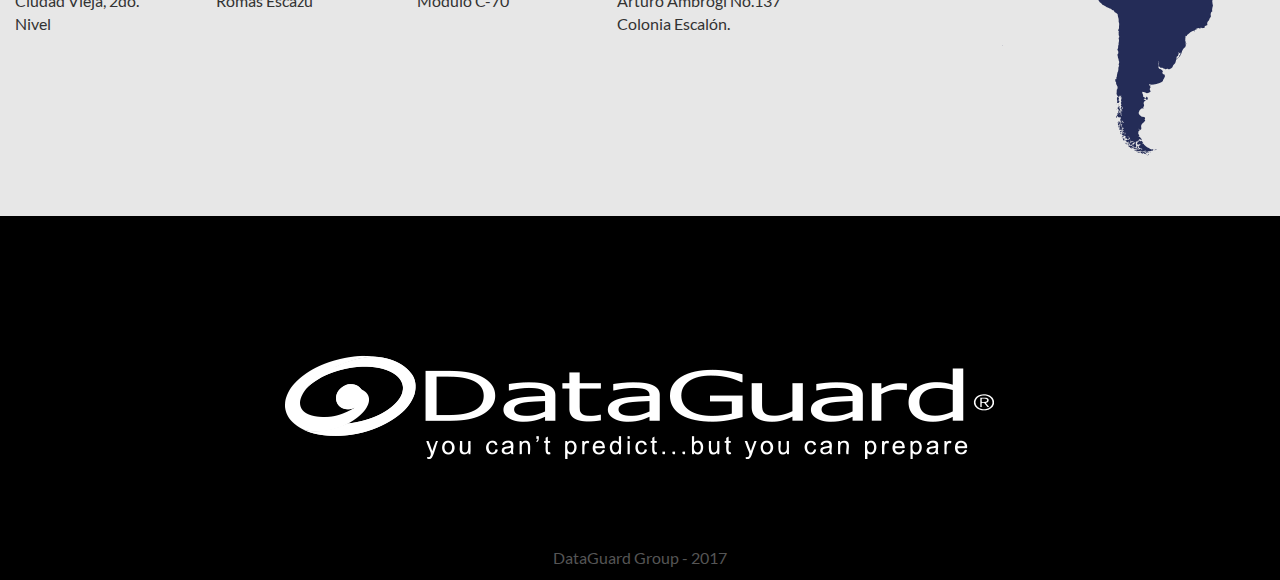
==== commit 74f7ba29: "Arreglos en info" ====
--- a/views/Consultoria de Gestion de Riesgo.html
+++ b/views/Consultoria de Gestion de Riesgo.html
@@ -65,7 +65,7 @@
 			</div>
 			<div class="navbar-collapse collapse pdb2" >
 				<ul class="nav navbar-nav">
-				<li><a href="../index.html">Inicio</a></li>
+				<li><a href="../index.html">Incio</a></li>
 					<li><a href="Nosotros.html">Nosotros</a></li>
 					<li class="dropdown">
 						<a href="#" class="active">Soluciones</a> 
@@ -94,7 +94,7 @@
 			</div>
 			<div class="collapse navbar-collapse pdd3" id="nav-main">
 				<ul class="nav navbar-nav">
-					<a href="../index.html"><li>Inicio</li></a>
+					<a href="../index.html"><li>Incio</li></a>
 					<a href="Nosotros.html"><li>Nosotros</li></a>
 					<a href="Servicios de DataCenter.html"><li>Servicios de DataCenter</li></a>
 					<a href="Outsourcing.html"><li> Outsourcing de IT</li></a>
@@ -152,17 +152,17 @@
 						<p>Diseñar y desarrollar el Plan de Recuperación ante Desastres (DRP) para la infraestructura tecnológica de información del cliente, que permita capacitarlo y habilitarlo para continuar las operaciones de sus procesos críticos, comprende:
 						<br>
 						<br>
-						• Análisis de Riesgo
+						• Análisis de Riesgo.
 						<br>
 						• Revisa el estudio de Impacto al Negocio que posee el cliente (BIA) como insumo para el DRP.
 						<br>
-						• Desarrollar Plan de Recuperación ante Desastres
-						<br>
-						• Desarrollar Modelo de Mantenimiento y Pruebas
-						<br>
-						• Desarrollar Modelo de Gobierno
-						<br>
-						• Taller General de Sensibilización y Formación</p>
+						• Desarrollar Plan de Recuperación ante Desastres.
+						<br>
+						• Desarrollar Modelo de Mantenimiento y Pruebas.
+						<br>
+						• Desarrollar Modelo de Gobierno.
+						<br>
+						• Taller General de Sensibilización y Formación.</p>
 					</div>
 				</div>
 			</div>
@@ -199,13 +199,13 @@
     						<p>La Metodología contendrá los procedimientos para identificar, valorar y clasificar la información. En principio se deben establecer las dimensiones que permiten establecer:
     						<br>
     						<br>
-    						• Clasificación de los activos - Catalogación
-    						<br>
-    						• Riesgos de exposición de los activos
-    						<br>
-    						• Nivel de resguardo
-    						<br>
-    						• Políticas de Operación (Seguridad de Información)</p>
+    						• Clasificación de los activos - Catalogación.
+    						<br>
+    						• Riesgos de exposición de los activos.
+    						<br>
+    						• Nivel de resguardo.
+    						<br>
+    						• Políticas de Operación (Seguridad de Información).</p>
     					</div>
     				</div>
     			</div>
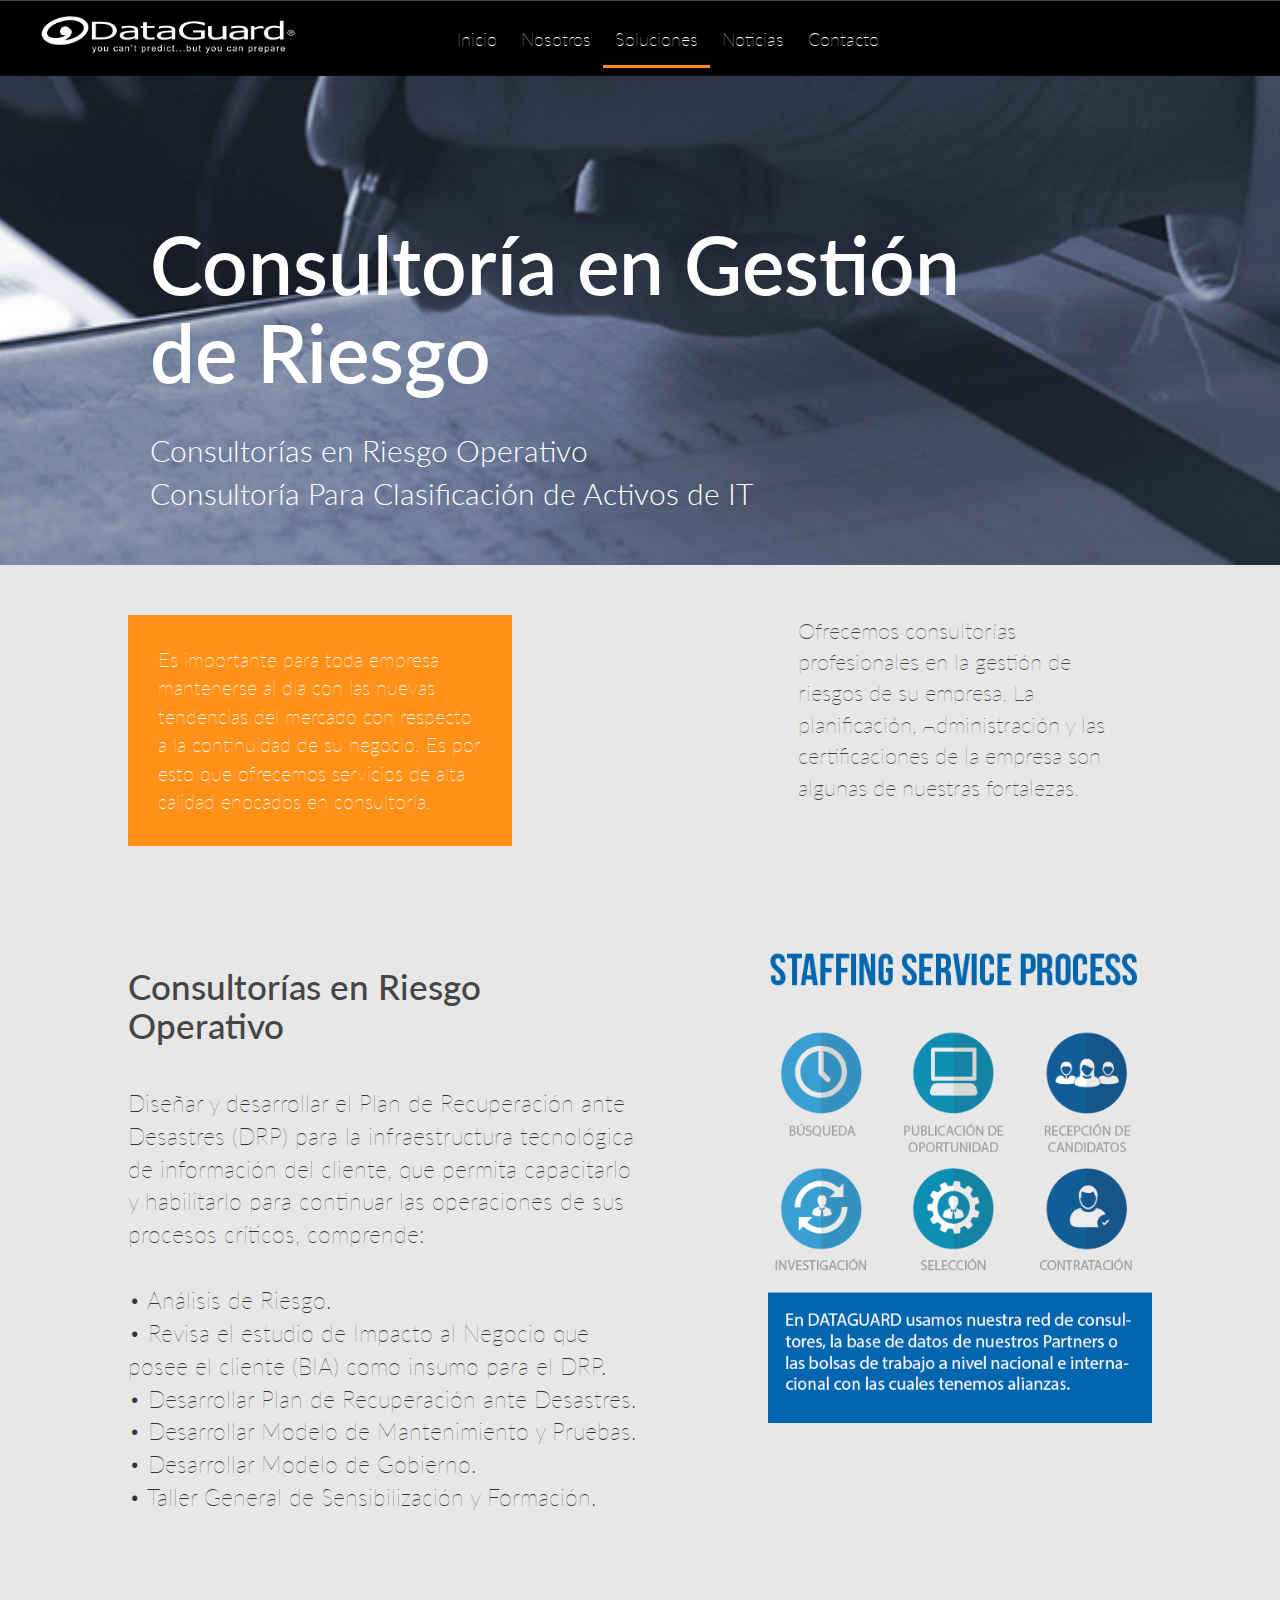
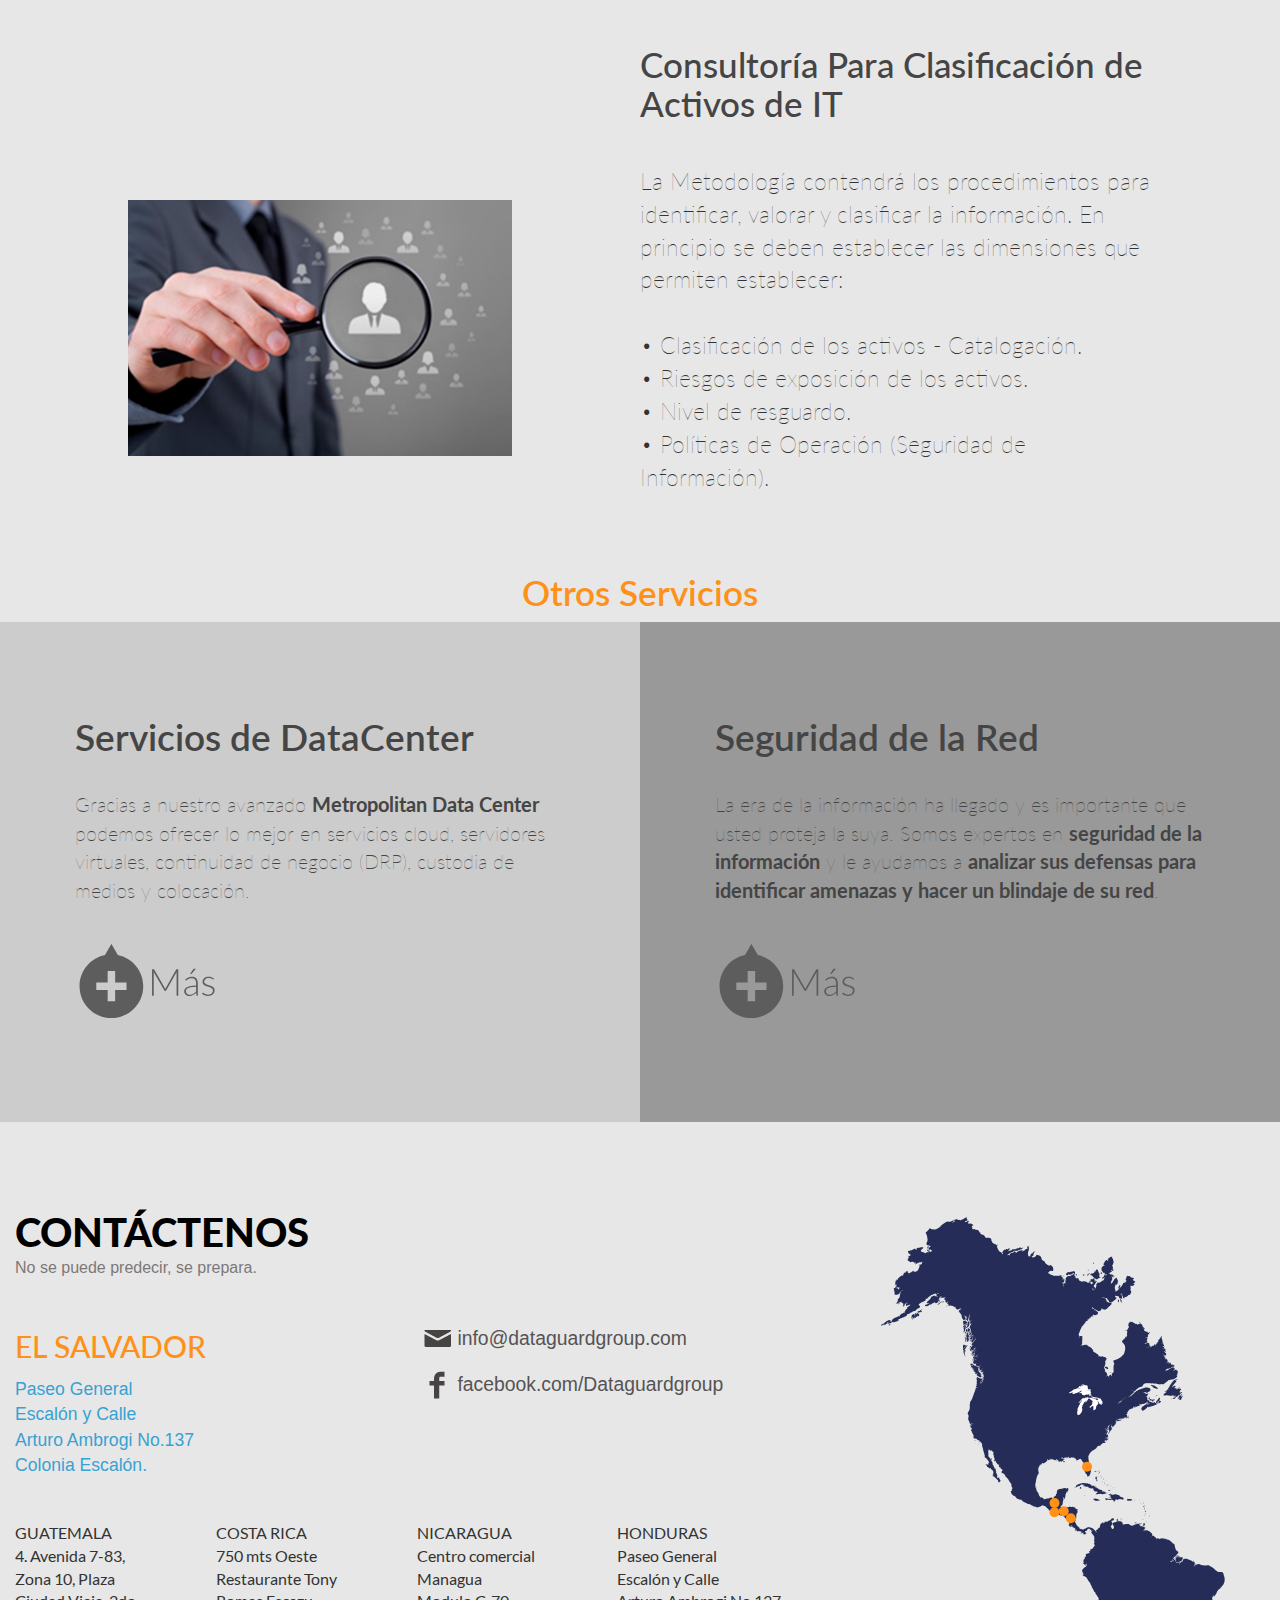
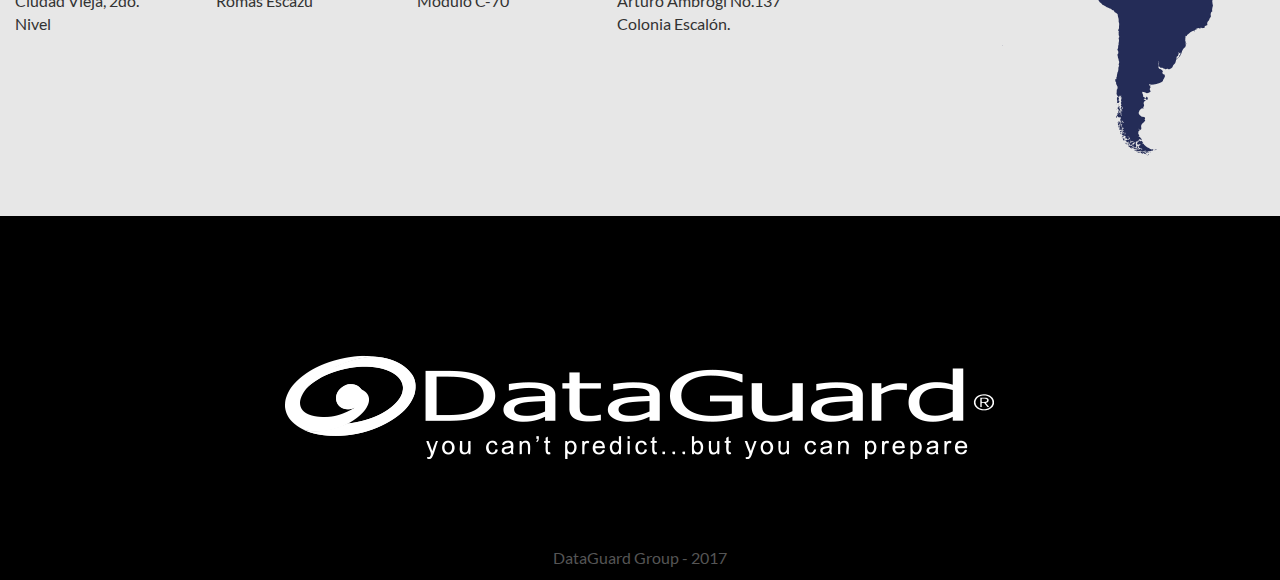
==== commit 0c6eb731: "Merge remote-tracking branch 'origin/master'" ====
--- a/views/Consultoria de Gestion de Riesgo.html
+++ b/views/Consultoria de Gestion de Riesgo.html
@@ -65,7 +65,7 @@
 			</div>
 			<div class="navbar-collapse collapse pdb2" >
 				<ul class="nav navbar-nav">
-				<li><a href="../index.html">Incio</a></li>
+				<li><a href="../index.html">Inicio</a></li>
 					<li><a href="Nosotros.html">Nosotros</a></li>
 					<li class="dropdown">
 						<a href="#" class="active">Soluciones</a> 
@@ -94,7 +94,7 @@
 			</div>
 			<div class="collapse navbar-collapse pdd3" id="nav-main">
 				<ul class="nav navbar-nav">
-					<a href="../index.html"><li>Incio</li></a>
+					<a href="../index.html"><li>Inicio</li></a>
 					<a href="Nosotros.html"><li>Nosotros</li></a>
 					<a href="Servicios de DataCenter.html"><li>Servicios de DataCenter</li></a>
 					<a href="Outsourcing.html"><li> Outsourcing de IT</li></a>
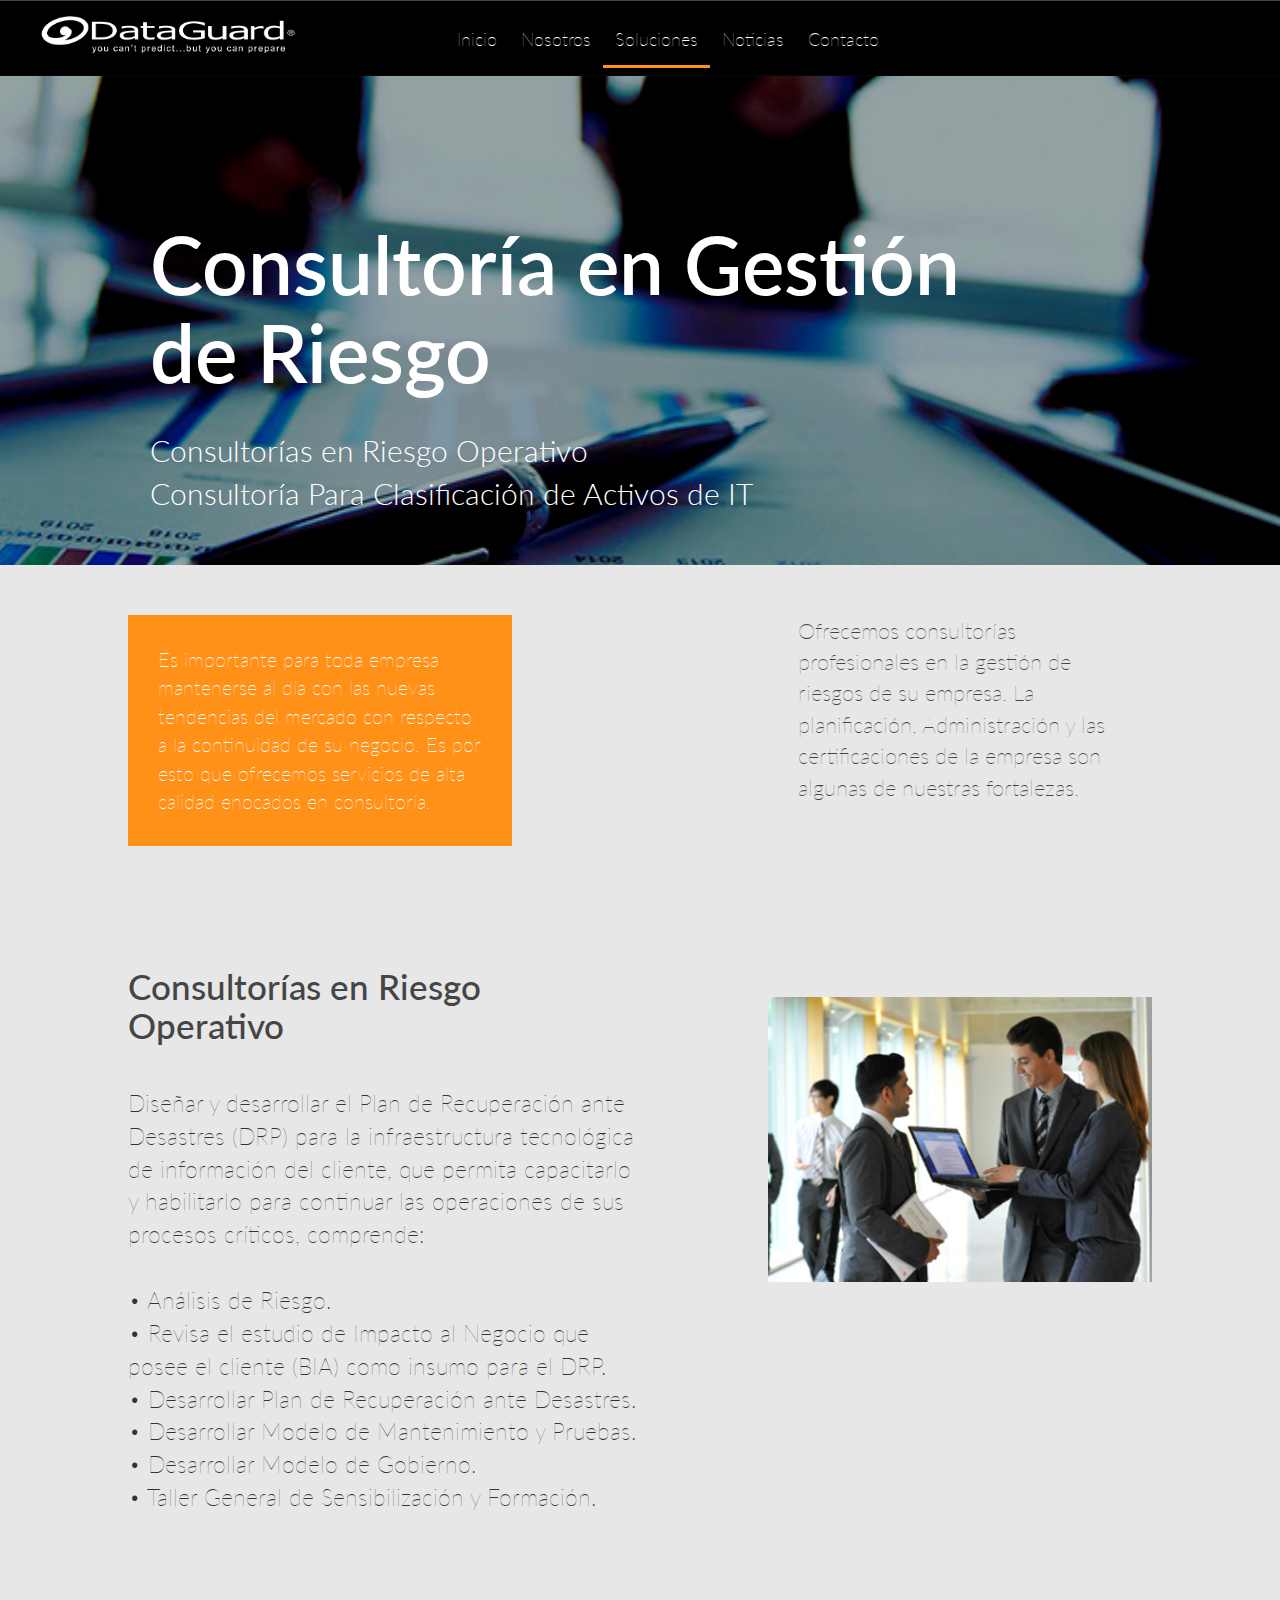
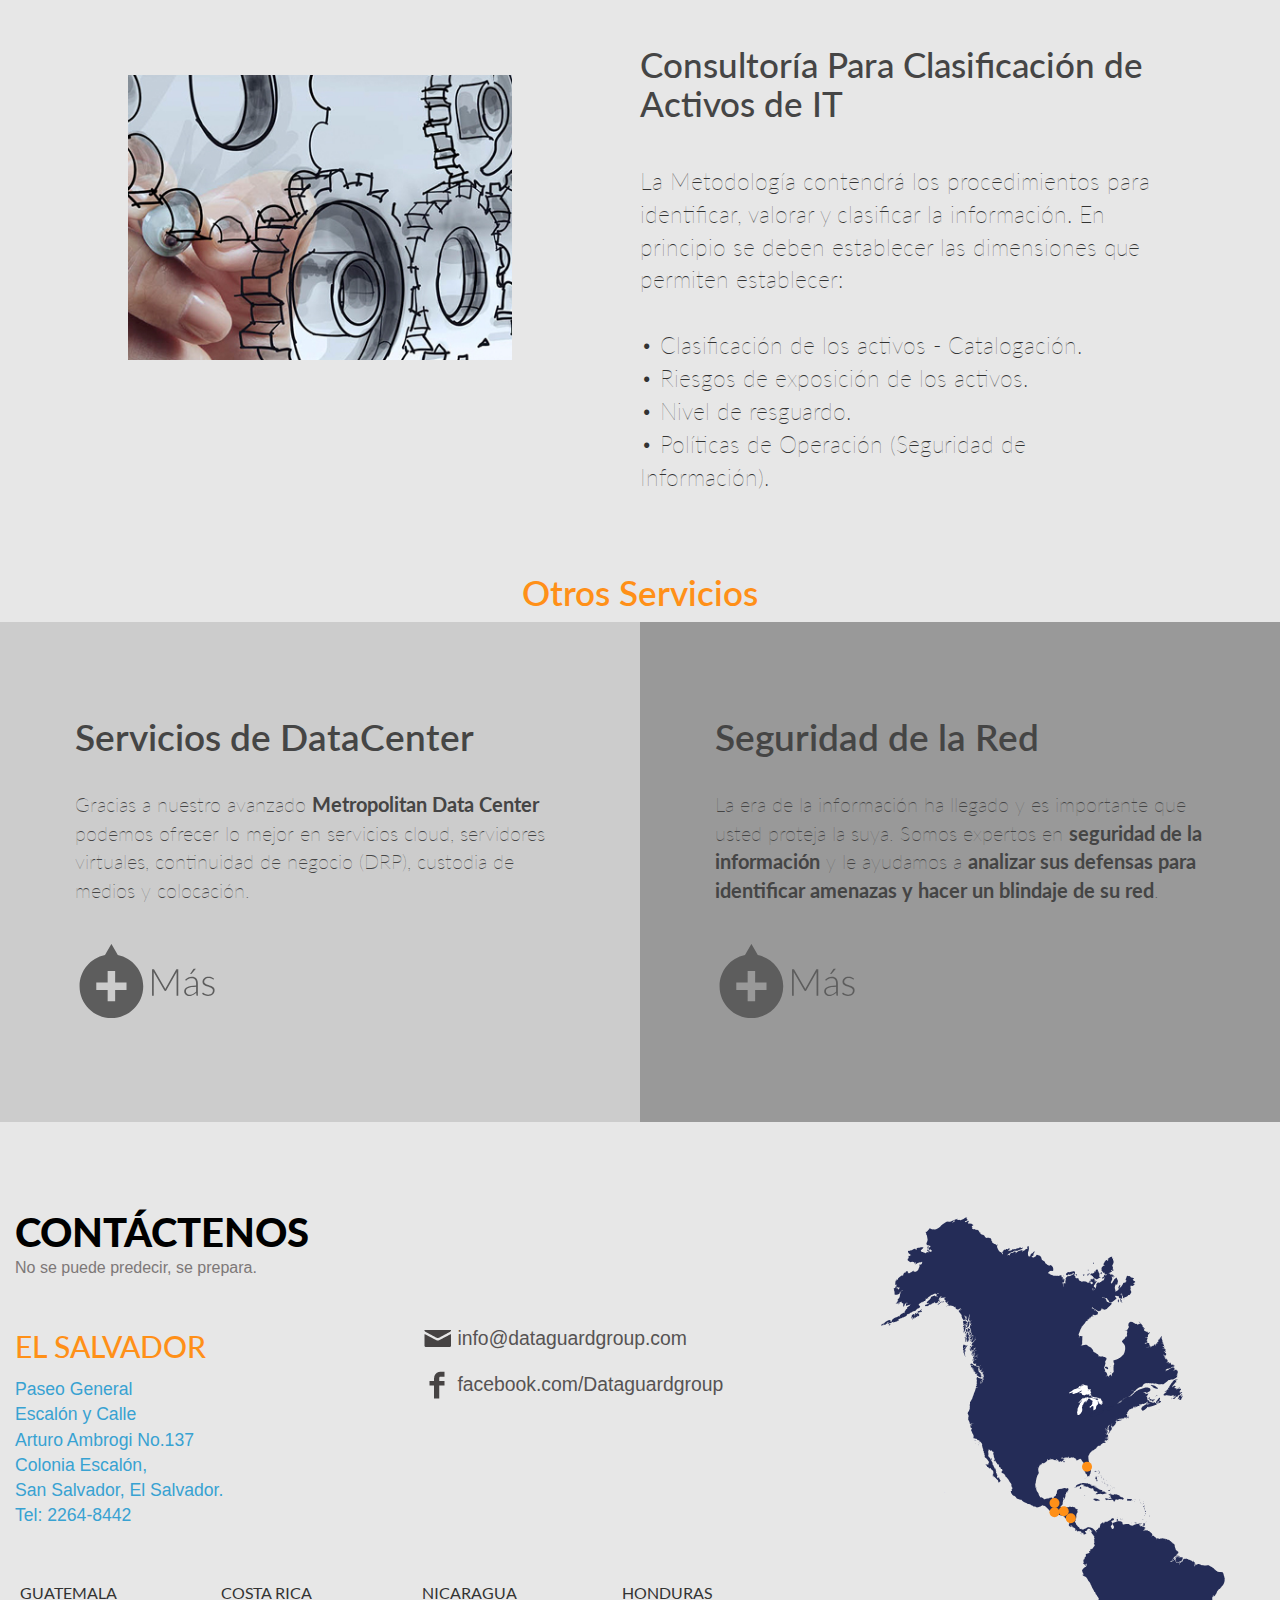
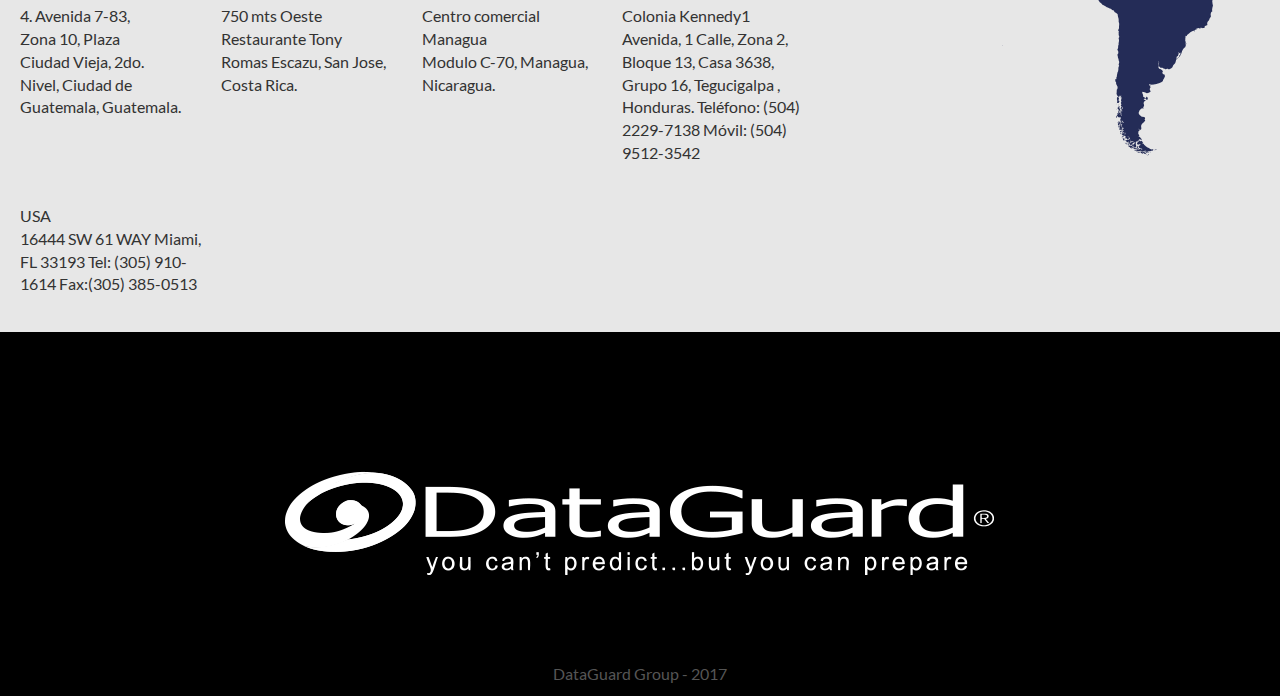
==== commit a68636b2: "Finalizando" ====
--- a/views/Consultoria de Gestion de Riesgo.html
+++ b/views/Consultoria de Gestion de Riesgo.html
@@ -170,7 +170,7 @@
 				<div class="datosinfo">
 					<div class="txtp">
 						<div class="img-esquema">
-							<img src="../images/esquema-staff.png">
+							<img src="../images/con-operativo.jpg">
 						</div>
 					</div>
 				</div>
@@ -185,8 +185,8 @@
     		<div class="left-info-company">
     			<div class="datosinfo">
     				<div class="txtp">
-    					<div class="img-esquema-transacciones">
-    						<img src="../images/headhunting.jpg">
+    					<div class="img-esquema">
+    						<img src="../images/con-activos.jpg">
     					</div>
     				</div>
     			</div>
@@ -241,7 +241,7 @@
 		</article>
 	</section>
 
-<!-- Start-Contacto -->
+<!-- START-CONTACTO -->
 	<div id="contactscroll" style="background:#e7e7e7; width:100%; padding:1.5%; float:left;"></div>
 	<div id="contact" class="contact">
 		<div class="container" id="contact1">
@@ -254,7 +254,8 @@
 							<div class="col-md-6">
 								<div class="contact-left-grid">
 									<h2>EL SALVADOR</h2>
-									<p>Paseo General <br>Escal&oacute;n y Calle <br>Arturo Ambrogi No.137<br> Colonia Escal&oacute;n. 
+									<p>Paseo General <br>Escal&oacute;n y Calle <br>Arturo Ambrogi No.137<br> Colonia Escal&oacute;n, <br>San Salvador, El Salvador.
+									<br> Tel: 2264-8442
 									</p>
 								</div>
 							</div>
@@ -266,28 +267,39 @@
 							</div>
 							<div class="col-md-12">
 								<div class="col-md-3">
-									<p>
-										GUATEMALA <br>
-										4. Avenida 7-83, <br>
-										Zona 10, Plaza <br>Ciudad Vieja, 2do. <br>
-										Nivel 
+									<p>GUATEMALA <br>
+									4. Avenida 7-83, <br>
+									Zona 10, Plaza <br>Ciudad Vieja, 2do. <br>
+									Nivel, Ciudad de <br>Guatemala, Guatemala.
 									</p>
 								</div>
 								<div class="col-md-3">
 									<p>COSTA RICA<br>
-										750 mts Oeste <br>
-										Restaurante Tony <br>
-										Romas Escazu
-										</p>
-								</div>
-								<div class="col-md-3">
-										<p>NICARAGUA <br>
-										Centro comercial <br>Managua <br>
-										Modulo C-70
-										</p>
-								</div>
-								<div class="col-md-3">
-									<p>HONDURAS <br>Paseo General <br>Escal&oacute;n y Calle <br>Arturo Ambrogi No.137<br> Colonia Escal&oacute;n. 
+									750 mts Oeste <br>
+									Restaurante Tony <br>
+									Romas Escazu, San Jose, Costa Rica.
+									</p>
+								</div>
+								<div class="col-md-3">
+									<p>NICARAGUA <br>
+									Centro comercial <br>Managua <br>
+									Modulo C-70, Managua, Nicaragua.
+									</p>
+								</div>
+								<div class="col-md-3">
+									<p>HONDURAS <br>
+									Colonia Kennedy1 Avenida, 1 Calle, Zona 2, Bloque 13, Casa 3638, Grupo 16, Tegucigalpa , Honduras. Tel&eacute;fono: (504) 2229-7138
+									M&oacute;vil: (504) 9512-3542
+									</p>
+								</div>
+							</div>
+							<div class="col-md-12">
+								<div class="col-md-3">
+									<p>USA <br>
+									16444 SW 61 WAY
+									Miami, FL 33193
+									Tel: (305) 910-1614
+									Fax:(305) 385-0513
 									</p>
 								</div>
 							</div>
@@ -299,61 +311,71 @@
 				<div class="clearfix"> </div>
 			</div>
 		</div>
-			<div class="container" id="contact2">
-				<div class="contact-grids">
-					<div class="col-md-12">
-						<div class="contact-left wow fadeInRight" data-wow-delay="0.4s">
-							<h3>Cont&aacute;ctenos</h3>
-							<label>No se puede predecir, se prepara.</label>
-							<div class="contact-left-grids">
-								<div class="col-md-6">
-									<div class="contact-left-grid">
-										<h2>EL SALVADOR</h2>
-										<p>Paseo General <br>Escal&oacute;n y Calle <br>Arturo Ambrogi No.137<br> Colonia Escal&oacute;n. 
-										</p>
-									</div>
-								</div>
-								<div class="col-md-6">
-									<div class="contact-right-grid">
-										<p><span class="c-msg"> </span><a href="#">info@dataguardgroup.com</a></p>
-										<p><span class="c-face"></span><a href="https://www.facebook.com/Dataguardgroup">facebook.com/Dataguardgroup</a></p>
-									</div>
-								</div>
-								<div class="col-md-12">
-									<div class="col-md-3">
-										<p>
-											GUATEMALA <br>
-											4. Avenida 7-83, <br>
-											Zona 10, Plaza <br>Ciudad Vieja, 2do. <br>
-											Nivel 
-										</p>
-									</div>
-									<div class="col-md-3">
-										<p>COSTA RICA<br>
-											750 mts Oeste <br>
-											Restaurante Tony <br>
-											Romas Escazu
-										</p>
-									</div>
-									<div class="col-md-3">
-										<p>NICARAGUA <br>
-											Centro comercial <br>Managua <br>
-											Modulo C-70
-										</p>
-									</div>
-									<div class="col-md-3">
-										<p>HONDURAS <br>Paseo General <br>Escal&oacute;n y Calle <br>Arturo Ambrogi No.137<br> Colonia Escal&oacute;n. 
-										</p>
-									</div>
-								</div>
-							</div>
-						</div>
-					</div>
-						</div>
-						<div class="clearfix"> </div>
-					</div>
-				</div>
-				<!--Footer-->
+		<div class="container" id="contact2">
+			<div class="contact-grids">
+				<div class="col-md-12">
+					<div class="contact-left wow fadeInRight" data-wow-delay="0.4s">
+						<h3>Cont&aacute;ctenos</h3>
+						<label>No se puede predecir, se prepara.</label>
+						<div class="contact-left-grids">
+							<div class="col-md-6">
+								<div class="contact-left-grid">
+									<h2>EL SALVADOR</h2>
+									<p>Paseo General <br>Escal&oacute;n y Calle <br>Arturo Ambrogi No.137<br> Colonia Escal&oacute;n, <br>San Salvador, El Salvador
+									<br>Tel: 2264-8442
+									</p>
+								</div>
+							</div>
+							<div class="col-md-6">
+								<div class="contact-right-grid">
+									<p><span class="c-msg"> </span><a href="#">info@dataguardgroup.com</a></p>
+									<p><span class="c-face"></span><a href="https://www.facebook.com/Dataguardgroup">facebook.com/Dataguardgroup</a></p>
+								</div>
+							</div>
+							<div class="col-md-12">
+								<div class="col-md-3">
+									<p>GUATEMALA <br>
+									4. Avenida 7-83, <br>
+									Zona 10, Plaza <br>Ciudad Vieja, 2do. <br>
+									Nivel. Cuidad de Guatemala, Guatemala. 
+									</p>
+								</div>
+								<div class="col-md-3">
+									<p>COSTA RICA<br>
+									750 mts Oeste <br>
+									Restaurante Tony <br>
+									Romas Escazu, San Jose, Costa Rica.
+									</p>
+								</div>
+								<div class="col-md-3">
+									<p>NICARAGUA <br>
+									Centro comercial <br>Managua <br>
+									Modulo C-70, Managua, Nicaragua.
+									</p>
+								</div>
+								<div class="col-md-3">
+									<p>HONDURAS <br>
+									Colonia Kennedy1 Avenida, 1 Calle, Zona 2, Bloque 13, Casa 3638, Grupo 16, Tegucigalpa , Honduras. Tel&eacute;fono: (504) 2229-7138
+									M&oacute;vil: (504) 9512-3542
+									</p>
+								</div>
+								<div class="col-md-3">
+									<p>USA <br>
+									16444 SW 61 WAY
+									Miami, FL 33193
+									Tel: (305) 910-1614
+									Fax:(305) 385-0513
+									</p>
+								</div>
+							</div>
+						</div>
+					</div>
+				</div>
+			</div>
+		</div>
+	<div class="clearfix"> </div>
+	</div>
+<!--FOOTER-->
 				<section class="finfooter w100" style="background: black; float: left;">
 					<article class="infofooter w100">
 						<div class="imgfooter">
--- a/css/JuanMa.css
+++ b/css/JuanMa.css
@@ -1268,152 +1268,10 @@
   width:100%;
   display: block;
   margin: auto;
+  padding-top: 50px;
 }
 
 .img-esquema img{
-  width:60%;
-  margin: auto;
-  display: block;
-}
-
-.img-esquema-brp {
-  width:100%;
-  display: block;
-  margin: auto;
-  padding-top: 150px;
-}
-
-.img-esquema-brp img{
-  width:60%;
-  margin: auto;
-  display: block;
-}
-
-.img-esquema-recovery {
-  width:100%;
-  display: block;
-  margin: auto;
-  padding-top: 150px;
-}
-
-.img-esquema-recovery img{
-  width:60%;
-  margin: auto;
-  display: block;
-}
-
-.img-esquema-replicacion {
-  width:100%;
-  display: block;
-  margin: auto;
-  padding-top: 150px;
-}
-
-.img-esquema-replicacion img{
-  width:60%;
-  margin: auto;
-  display: block;
-}
-
-.img-esquema-infraestructura {
-  width:100%;
-  display: block;
-  margin: auto;
-  padding-top: 50px;
-}
-
-.img-esquema-infraestructura img{
-  width:60%;
-  margin: auto;
-  display: block;
-}
-
-.img-esquema-staff {
-  width:100%;
-  display: block;
-  margin: auto;
-  padding-top: 200px;
-}
-
-.img-esquema-staff img{
-  width:60%;
-  margin: auto;
-  display: block;
-}
-
-.img-esquema-multi {
-  width:100%;
-  display: block;
-  margin: auto;
-  padding-top: 50px;
-}
-
-.img-esquema-multi img{
-  width:60%;
-  margin: auto;
-  display: block;
-}
-
-.img-esquema-segadmin {
-  width:100%;
-  display: block;
-  margin: auto;
-  padding-top: 150px;
-}
-
-.img-esquema-segadmin img{
-  width:60%;
-  margin: auto;
-  display: block;
-}
-
-.img-esquema-reme {
-  width:100%;
-  display: block;
-  margin: auto;
-  padding-top: 100px;
-}
-
-.img-esquema-reme img{
-  width:60%;
-  margin: auto;
-  display: block;
-}
-
-.img-esquema-transacciones {
-  width:100%;
-  display: block;
-  margin: auto;
-  padding-top: 175px;
-}
-
-.img-esquema-transacciones img{
-  width:60%;
-  margin: auto;
-  display: block;
-}
-
-.img-esquema-bases {
-  width:100%;
-  display: block;
-  margin: auto;
-  padding-top: 50px;
-}
-
-.img-esquema-bases img{
-  width:60%;
-  margin: auto;
-  display: block;
-}
-
-.img-esquema-banca {
-  width:100%;
-  display: block;
-  margin: auto;
-  padding-top: 75px;
-}
-
-.img-esquema-banca img{
   width:60%;
   margin: auto;
   display: block;
@@ -1729,4 +1587,12 @@
 font-size: 20px !important;
 }
 
-  }+  }
+
+.col-md-3{
+  float: left;
+  display: inline !important;
+  width: 25%;
+  padding: 10px 10px 20px 5px;
+  position: relative;
+}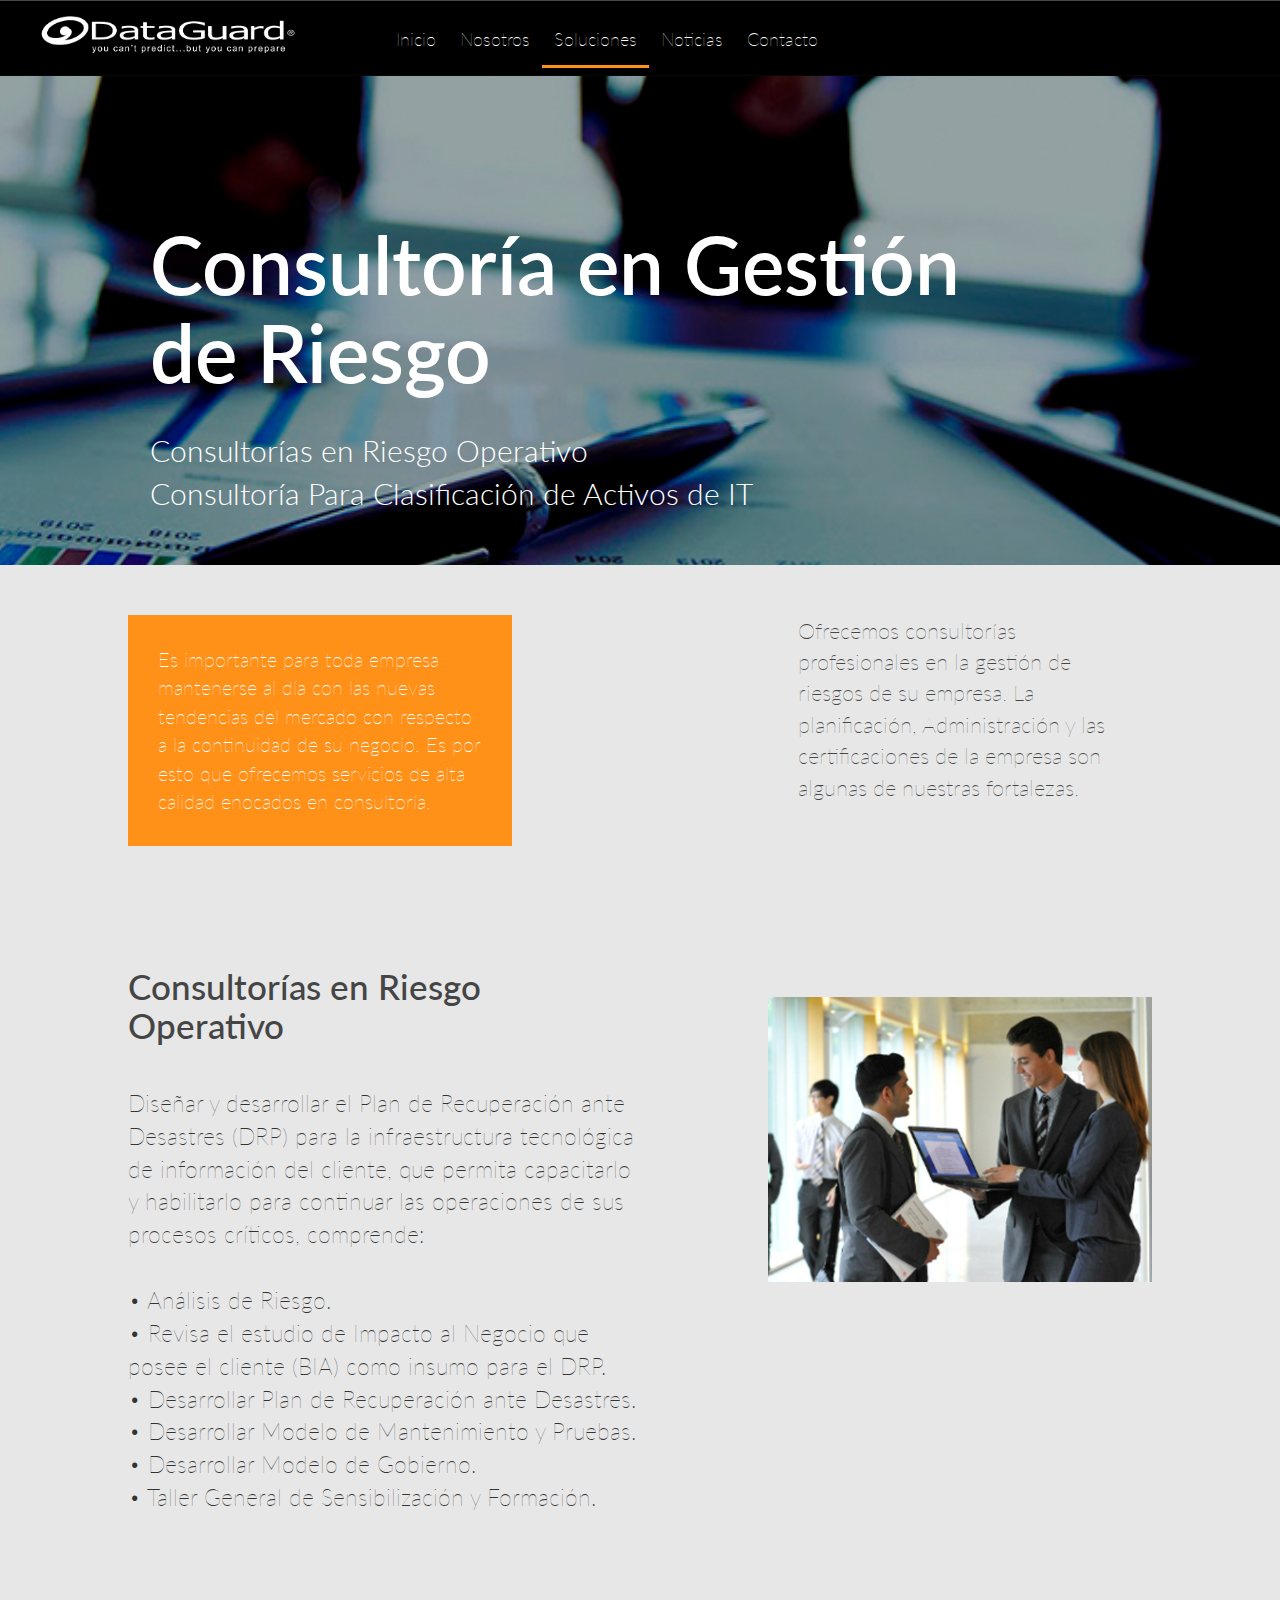
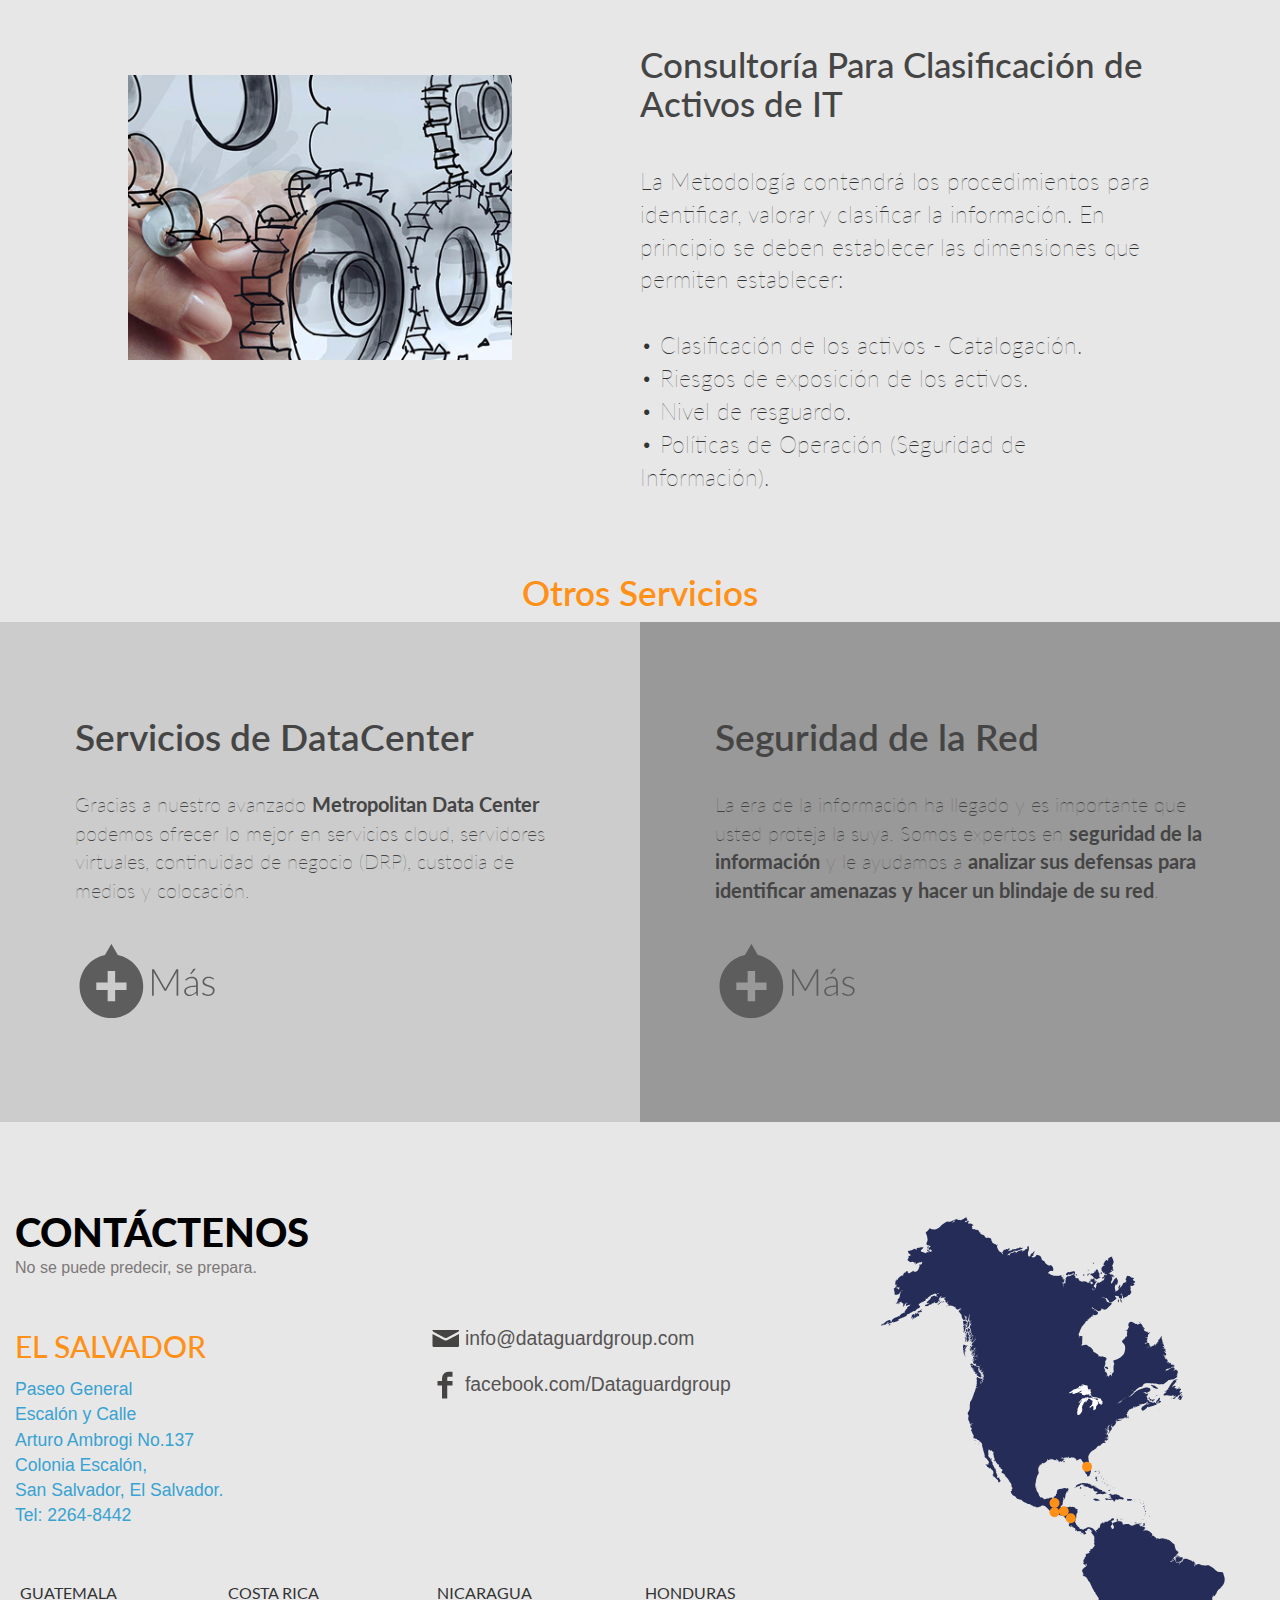
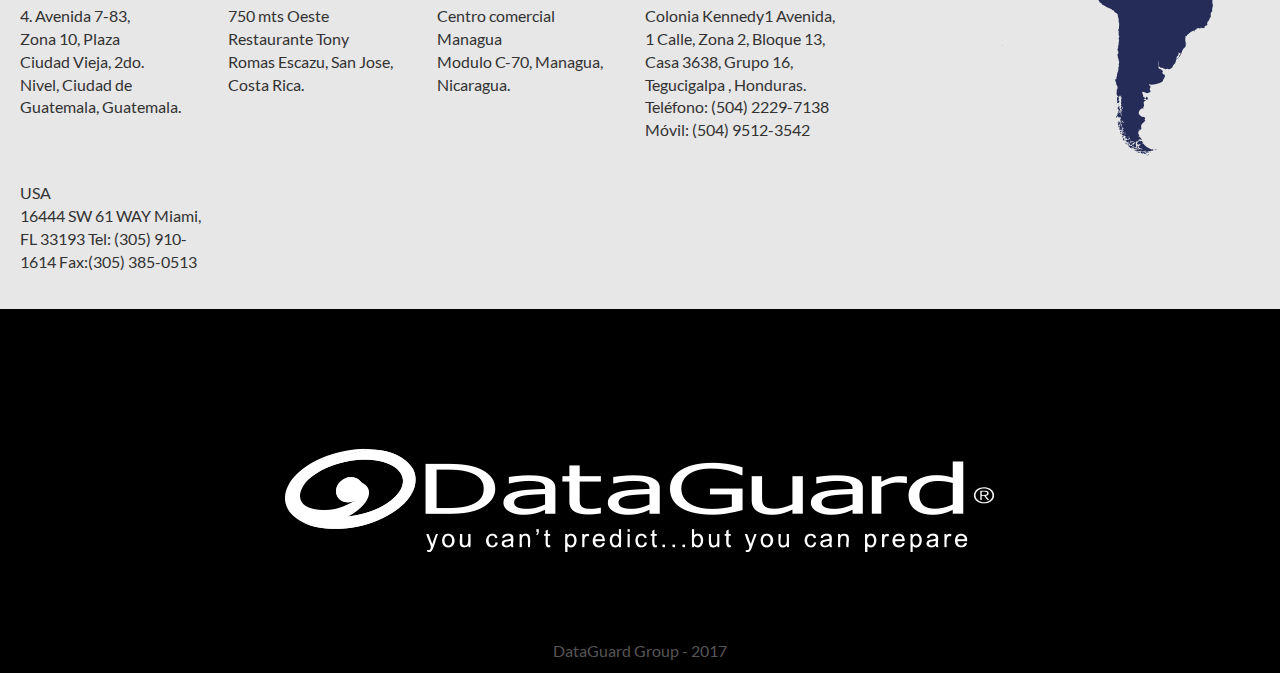
==== commit 6b75fe13: "Arreglos finales en contacto" ====
--- a/views/Consultoria de Gestion de Riesgo.html
+++ b/views/Consultoria de Gestion de Riesgo.html
@@ -261,7 +261,7 @@
 							</div>
 							<div class="col-md-6">
 								<div class="contact-right-grid">
-									<p><span class="c-msg"> </span><a href="#">info@dataguardgroup.com</a></p>
+									<p><span class="c-msg"> </span><a href="mailto:info@dataguardgroup.com">info@dataguardgroup.com</a></p>
 									<p><span class="c-face"></span><a href="https://www.facebook.com/Dataguardgroup">facebook.com/Dataguardgroup</a></p>
 								</div>
 							</div>
@@ -328,7 +328,7 @@
 							</div>
 							<div class="col-md-6">
 								<div class="contact-right-grid">
-									<p><span class="c-msg"> </span><a href="#">info@dataguardgroup.com</a></p>
+									<p><span class="c-msg"> </span><a href="mailto:info@dataguardgroup.com">info@dataguardgroup.com</a></p>
 									<p><span class="c-face"></span><a href="https://www.facebook.com/Dataguardgroup">facebook.com/Dataguardgroup</a></p>
 								</div>
 							</div>
@@ -337,34 +337,34 @@
 									<p>GUATEMALA <br>
 									4. Avenida 7-83, <br>
 									Zona 10, Plaza <br>Ciudad Vieja, 2do. <br>
-									Nivel. Cuidad de Guatemala, Guatemala. 
+									Nivel. Cuidad de <br> Guatemala, Guatemala. 
 									</p>
 								</div>
 								<div class="col-md-3">
 									<p>COSTA RICA<br>
 									750 mts Oeste <br>
 									Restaurante Tony <br>
-									Romas Escazu, San Jose, Costa Rica.
+									Romas Escazu, <br> San Jose, Costa Rica.
 									</p>
 								</div>
 								<div class="col-md-3">
 									<p>NICARAGUA <br>
 									Centro comercial <br>Managua <br>
-									Modulo C-70, Managua, Nicaragua.
+									Modulo C-70, <br> Managua, Nicaragua.<br><br>
 									</p>
 								</div>
 								<div class="col-md-3">
 									<p>HONDURAS <br>
-									Colonia Kennedy1 Avenida, 1 Calle, Zona 2, Bloque 13, Casa 3638, Grupo 16, Tegucigalpa , Honduras. Tel&eacute;fono: (504) 2229-7138
-									M&oacute;vil: (504) 9512-3542
+									Colonia Kennedy1 <br>Avenida, 1 Calle, Zona 2, <br> Bloque 13, Casa 3638, Grupo 16, <br> Tegucigalpa , Honduras. <br> Tel&eacute;fono: (504) 2229-7138
+									<br> M&oacute;vil: (504) 9512-3542
 									</p>
 								</div>
 								<div class="col-md-3">
 									<p>USA <br>
-									16444 SW 61 WAY
-									Miami, FL 33193
-									Tel: (305) 910-1614
-									Fax:(305) 385-0513
+									16444 SW 61 WAY <br>
+									Miami, FL 33193 <br>
+									Tel: (305) 910-1614 <br>
+									Fax:(305) 385-0513 <br>
 									</p>
 								</div>
 							</div>
--- a/css/JuanMa.css
+++ b/css/JuanMa.css
@@ -1595,4 +1595,21 @@
   width: 25%;
   padding: 10px 10px 20px 5px;
   position: relative;
-}+}
+
+@media only screen and (min-width:594px) and (max-width: 1000px)  {
+.col-md-3 {
+  width: 33.3%;
+  float: left;
+  display: inline-block;
+}
+
+}
+
+@media only screen and (min-width:200px) and (max-width: 594px)  {
+.col-md-3 {
+  width: 100%;
+  float: left;
+}
+
+}
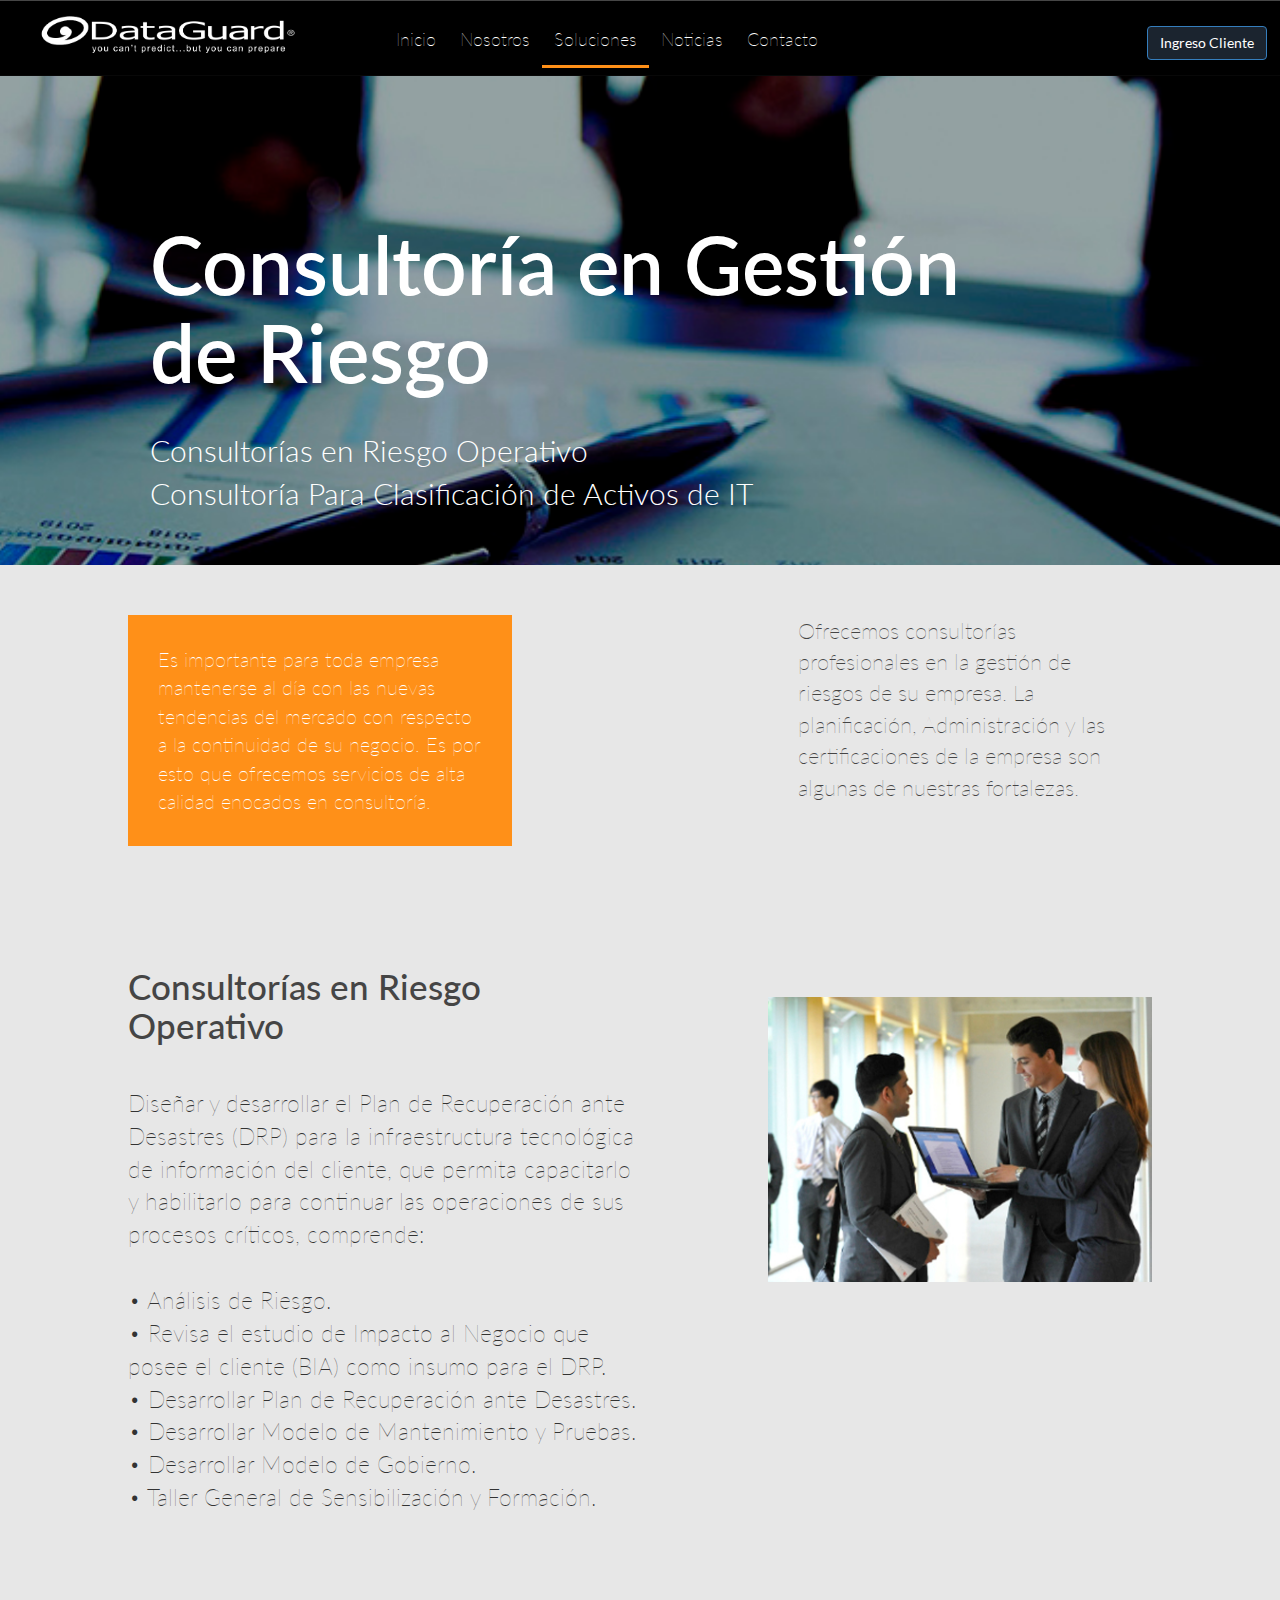
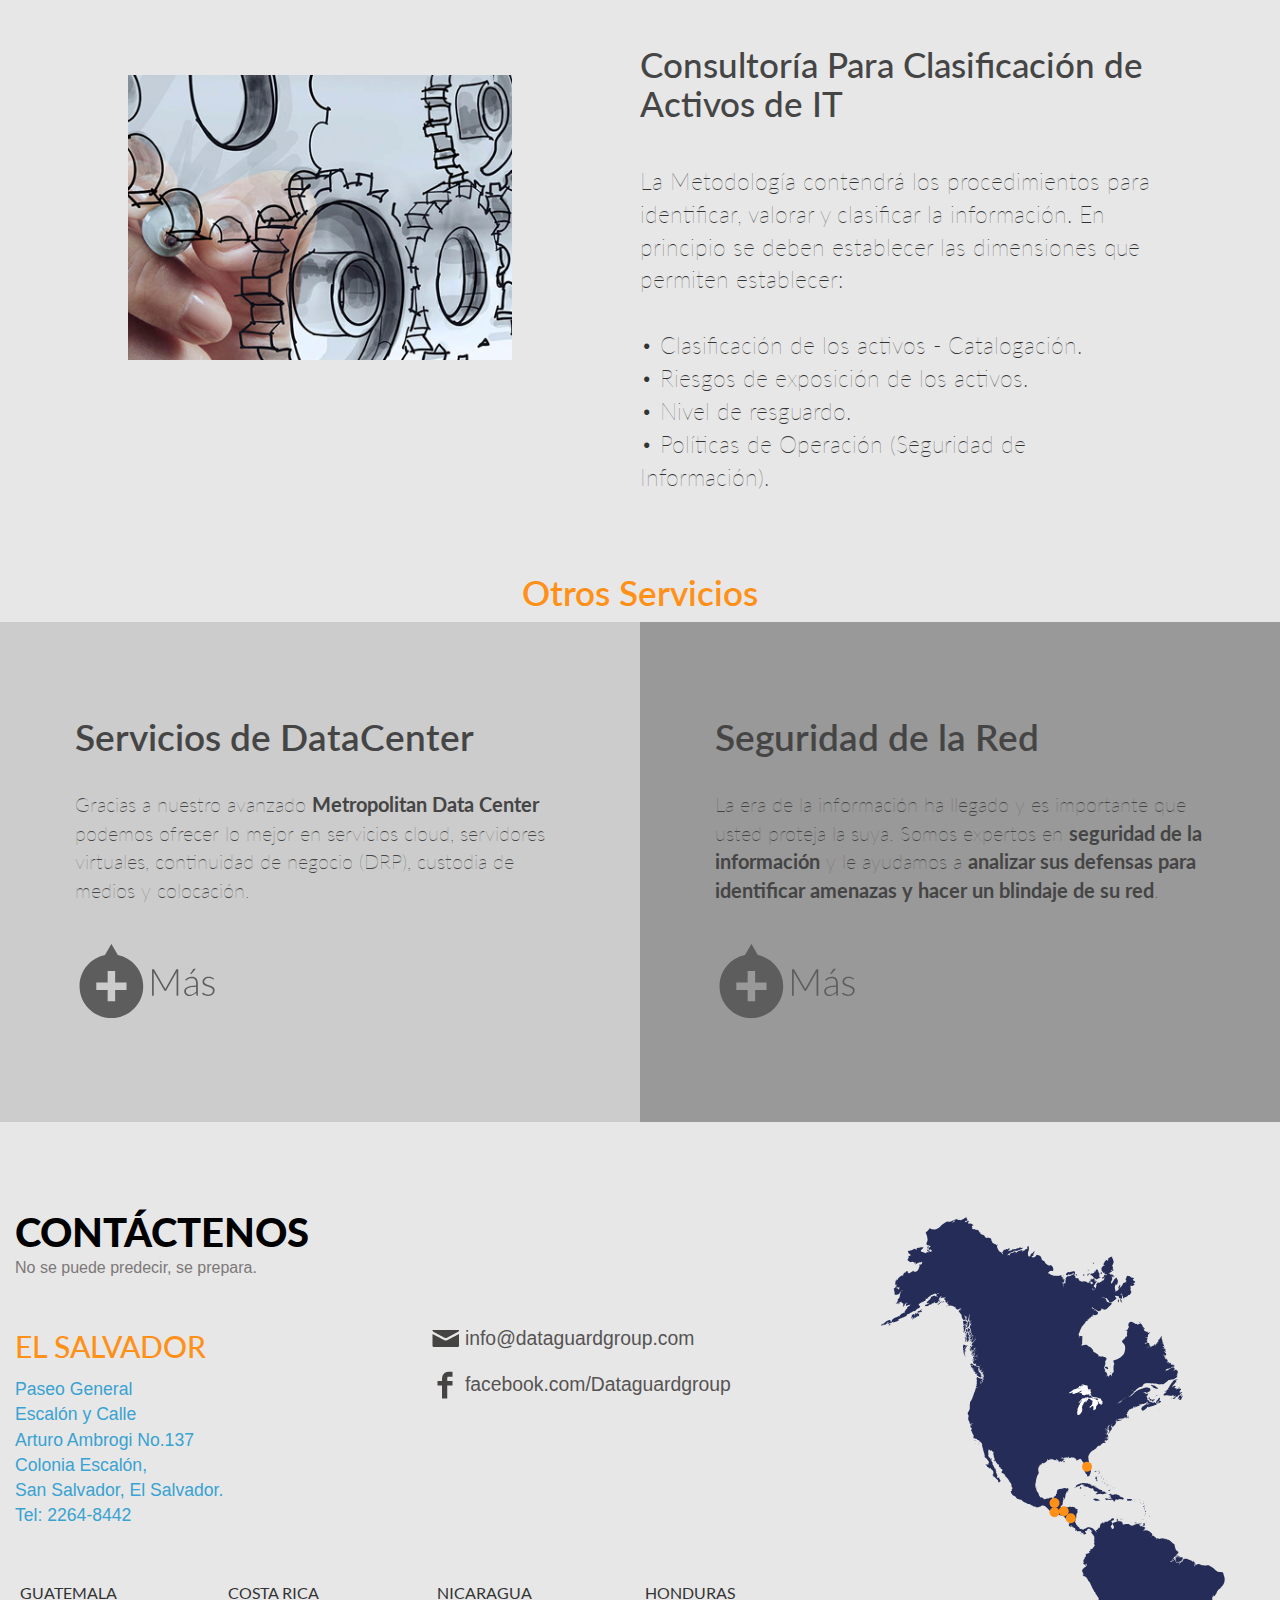
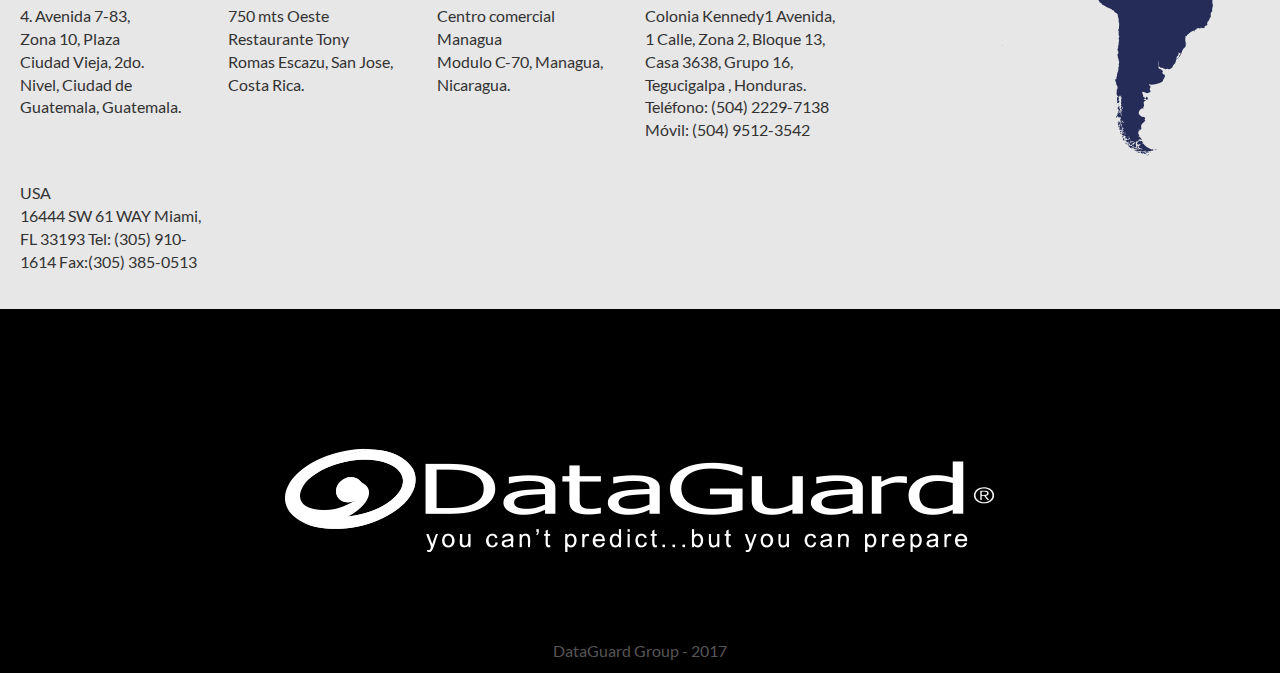
==== commit 566e4221: "CORRECCIONES DE MENU SUPERIOR" ====
--- a/views/Consultoria de Gestion de Riesgo.html
+++ b/views/Consultoria de Gestion de Riesgo.html
@@ -3,17 +3,15 @@
 <head>
 	<meta charset="UTF-8">
 	<title>Consultoria en Gestion de Riesgo</title>
-	<meta name="viewport" content="width=device-width, initial-scale=1">
+<meta name="viewport" content="width=device-width, initial-scale=1">
 	<!-- Bootstrap core CSS -->
 	<link href="../css/bootstrap.css" rel="stylesheet">
 	<link href="../css/style.css" rel='stylesheet' type='text/css' />
 	<link rel="stylesheet" type="text/css" href="../css/default.css" />
 	<link rel="stylesheet" type="text/css" href="../css/component.css" />
 	<link rel="stylesheet" type="text/css" href="../css/JuanMa.css" />
-	<link rel="stylesheet" type="text/css" href="../css/riivera.css"/>
 	<link href='http://fonts.googleapis.com/css?family=Bree+Serif' rel='stylesheet' type='text/css'>
-	<link href="../css/full-slider.css" rel="stylesheet" type="text/css" />
-	<link rel="shortcut icon" href="../images/favicon.ico">
+	<link rel="icon" href="../images/favicon.ico">
 
 	<!-- Bootstrap core JavaScript -->
 	<script src="../js/jquery-1.11.3.min.js"></script>
@@ -23,32 +21,60 @@
 
 <!----start-top-nav-script---->
 <script>
-$(function() {
-	var pull 		= $('#pull');
-	menu 		= $('nav ul');
-	menuHeight	= menu.height();
-	$(pull).on('click', function(e) {
-		e.preventDefault();
-		menu.slideToggle();
+	$(function() {
+		var pull 		= $('#pull');
+		menu 		= $('nav ul');
+		menuHeight	= menu.height();
+		$(pull).on('click', function(e) {
+			e.preventDefault();
+			menu.slideToggle();
+		});
+		$(window).resize(function(){
+			var w = $(window).width();
+			if(w > 320 && menu.is(':hidden')) {
+				menu.removeAttr('style');
+			}
+		});
 	});
-	$(window).resize(function(){
-		var w = $(window).width();
-		if(w > 320 && menu.is(':hidden')) {
-			menu.removeAttr('style');
-		}
-	});
-});
 </script>
 <script type="text/javascript" src="../js/move-top.js"></script>
 <script type="text/javascript" src="../js/easing.js"></script>
 <script type="text/javascript">
-jQuery(document).ready(function($) {
-	$(".scroll").click(function(event){		
-		event.preventDefault();
-		$('html,body').animate({scrollTop:$(this.hash).offset().top},1000);
+	jQuery(document).ready(function($) {
+		$(".scroll").click(function(event){		
+			event.preventDefault();
+			$('html,body').animate({scrollTop:$(this.hash).offset().top},1000);
+		});
+
+		var navMain = $("#nav-main");
+		navMain.on("click", "a", null, function () {
+			navMain.collapse('hide');
+		});
+
 	});
-});
+
 </script>
+
+<style>
+	/* bootstrap 3 helpers */
+
+	.navbar-form input, .form-inline input {
+		width:auto;
+	}
+
+	#menusmart{
+		width: 100%;
+		position: fixed;
+		top: 0px;
+	}
+
+
+	#menusmart.affix {
+		width: 100%;
+		position: fixed;
+		top: 0px;
+	}
+</style>
 </head>
 <body>
 	<!-- Menu1 -->
@@ -79,6 +105,9 @@
 					<li><a href="#contactscroll" class="scroll">Contacto</a> </li>
 				</ul>
 			</div>
+			<div style="position:absolute; right:1%; top:25px;">
+			<div class="right"><input type="button" class="btn btn-primary" onClick="location.href='http://cliente.dataguard.com.sv/'"value="Ingreso Cliente"></div>
+			</div>
 		</div>
 	<!-- Fin-Menu1 -->
 	<!-- Menu2 -->
@@ -101,6 +130,7 @@
 					<a href="Seguridad de la Red.html"><li>Seguridad de la Red</li></a>
 					<a href="Noticias.html"><li> Noticias</li></a>
 					<a href="#contactscroll" class="scroll"><li>Contacto</li></a> 
+					<a href="http://cliente.dataguard.com.sv/"><li><b>Ingreso Cliente</b></li></a> 
 				</ul>
 			</div>
 		</div>
